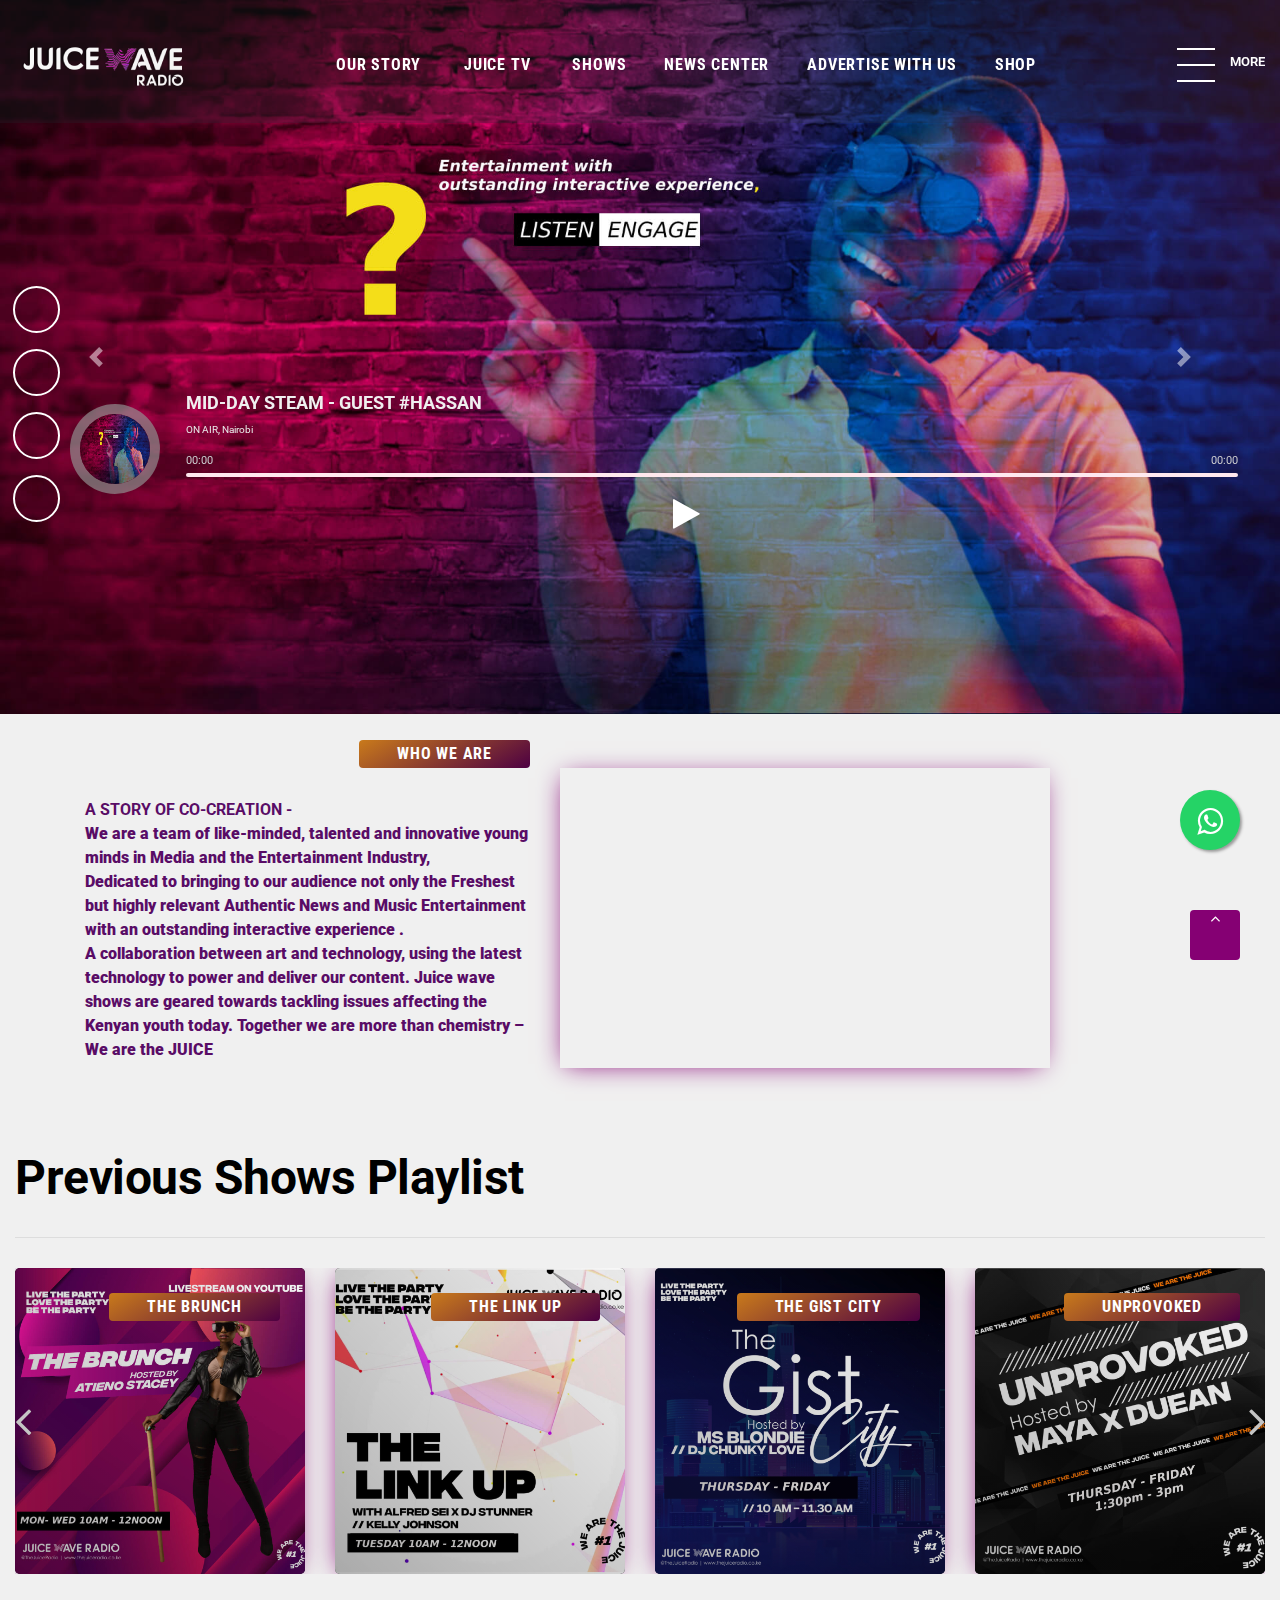
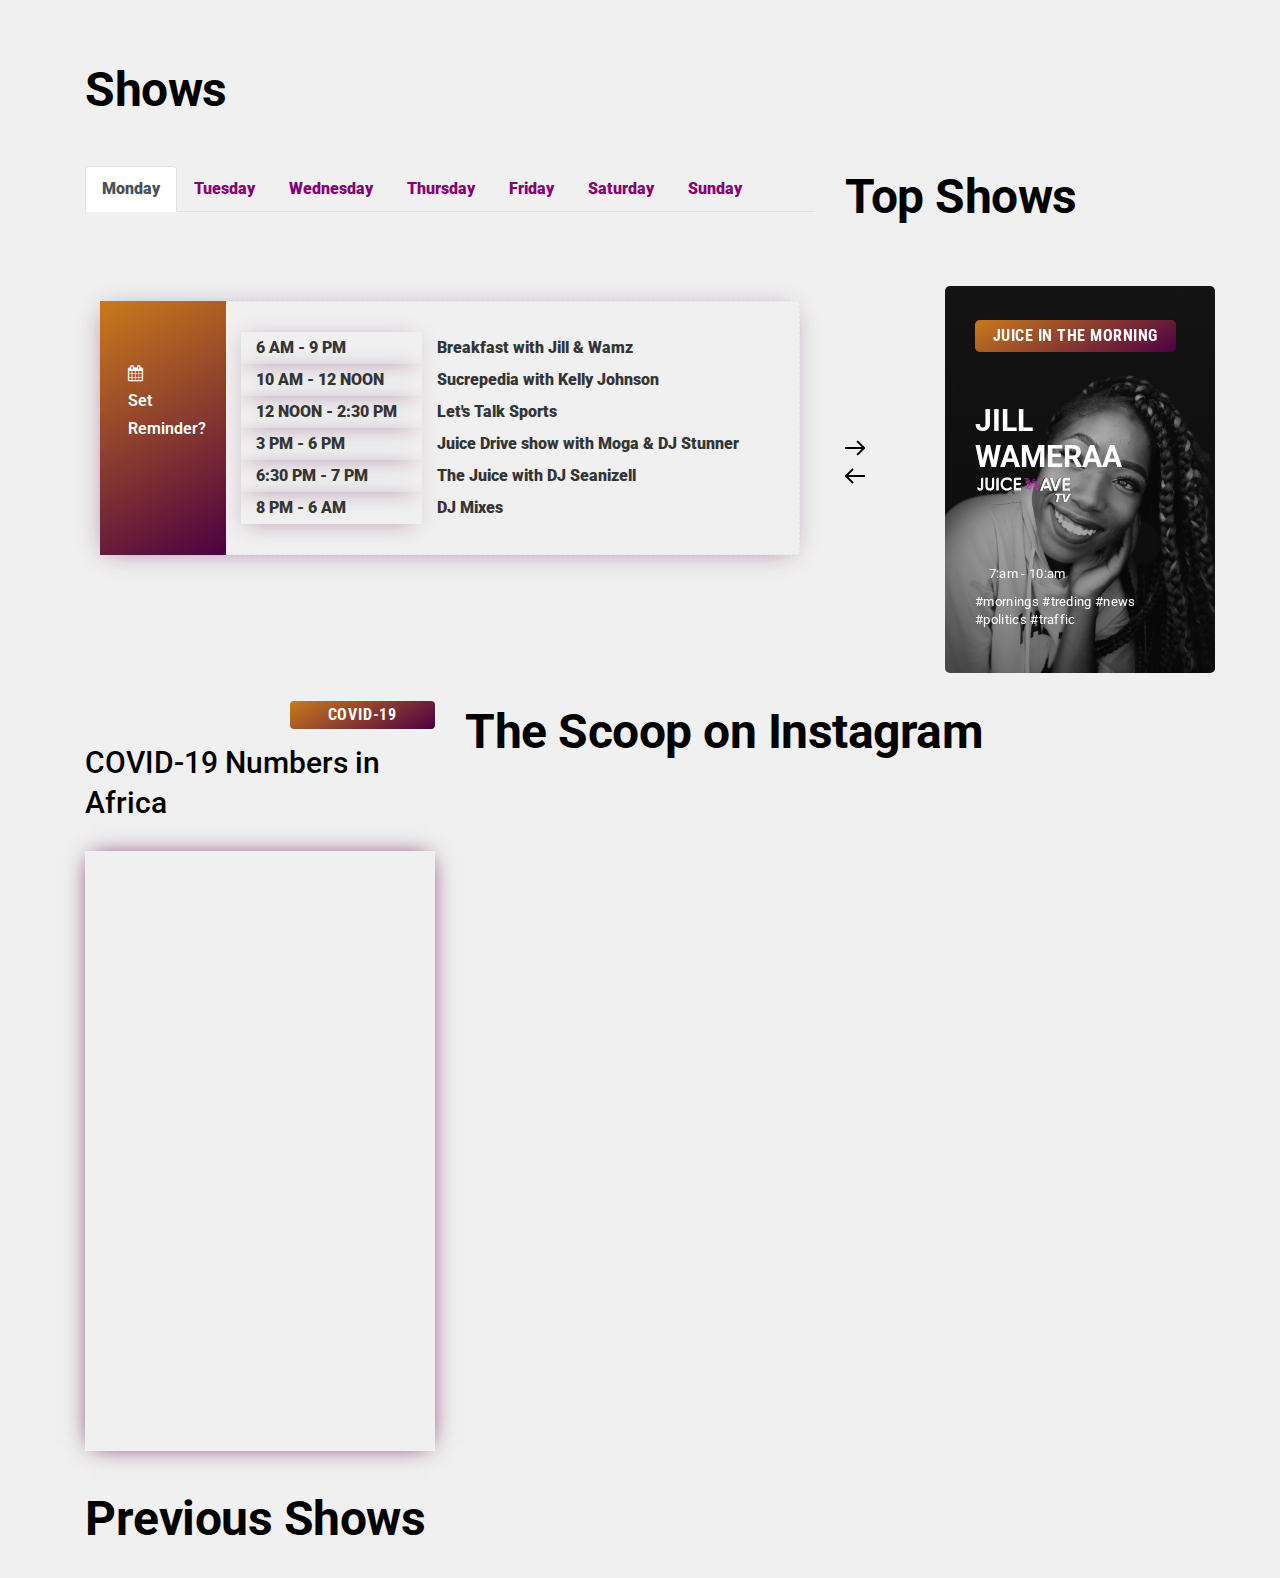
==== index.html @ 592495e6 "added show schedules" ====
<!DOCTYPE html>
<html class="wide wow-animation" lang="en">
  <head>
    <title>Juice wave radio</title>
<!-- Global site tag (gtag.js) - Google Analytics -->
<script async src="https://www.googletagmanager.com/gtag/js?id=G-DHVQMWSVK2"></script>
<script>
  window.dataLayer = window.dataLayer || [];
  function gtag(){dataLayer.push(arguments);}
  gtag('js', new Date());

  gtag('config', 'G-DHVQMWSVK2');
</script>


    <meta charset="utf-8">
    <meta name="viewport" content="width=device-width height=device-height initial-scale=1.0">
    <meta http-equiv="X-UA-Compatible" content="IE=edge">
    <meta name="description" content="kenya's Number #1 Online Radio">
    <meta name="keywords" content="Juice Wave Radio, Online Radio station in kenya, kenyan News , Best from kenya, Entertainment ">
    <link rel="stylesheet" type="text/css" href="https://fonts.googleapis.com/css?family=Roboto:300,400,500,600,700,900%7CRoboto+Condensed:300,400,500,600,700">
    <link rel="stylesheet" href="https://maxcdn.bootstrapcdn.com/bootstrap/4.0.0/css/bootstrap.min.css" integrity="sha384-Gn5384xqQ1aoWXA+058RXPxPg6fy4IWvTNh0E263XmFcJlSAwiGgFAW/dAiS6JXm" crossorigin="anonymous">
    <link rel="stylesheet" href="css/fonts.css">
    <link rel="stylesheet" href="css/style.css">
    <link rel="stylesheet" href="https://cdn.materialdesignicons.com/5.4.55/css/materialdesignicons.min.css">
    <link rel="stylesheet" href="https://stackpath.bootstrapcdn.com/font-awesome/4.7.0/css/font-awesome.min.css" integrity="sha384-wvfXpqpZZVQGK6TAh5PVlGOfQNHSoD2xbE+QkPxCAFlNEevoEH3Sl0sibVcOQVnN" crossorigin="anonymous">
    <link rel="stylesheet" href="https://fontawesome.com/releases/v5.10.0/css/all.css" integrity="sha384-AYmEC3Yw5cVb3ZcuHtOA93w35dYTsvhLPVnYs9eStHfGJvOvKxVfELGroGkvsg+p" crossorigin="anonymous"/>
    <script src="https://code.iconify.design/1/1.0.7/iconify.min.js"></script>

  </head>
  <style>

.whatsApp{
    position:fixed;
    width:60px;
    height:60px;
    bottom:50px;
    right:40px;
    background-color:#25d366;
    color:#FFF;
    border-radius:50px;
    text-align:center;
    font-size:30px;
    box-shadow: 2px 2px 3px #999;
    z-index:100;
}
.my-whatsApp{
    margin-top:16px;
    color: white;
}

	</style>
  <body style=" background-color: #f0f0f0">

    <div class="preloader">
      <div class="preloader-inner">
        <div class="preloader-top">
          <div class="preloader-top-sun"><img src="images/juicelogo2.png" alt=""/>
          </div>
        </div>
      </div>
    </div>

    <div class="page">
      <!-- Page Header-->
   
      <header class="section page-header">
        <!-- RD Navbar-->
        <div class="rd-navbar-wrap rd-navbar-absolute">
          <nav class="rd-navbar rd-navbar-classic"  data-layout="rd-navbar-fixed" data-sm-layout="rd-navbar-fixed" data-md-layout="rd-navbar-fixed" data-md-device-layout="rd-navbar-fixed" data-lg-layout="rd-navbar-static" data-lg-device-layout="rd-navbar-fixed" data-xl-layout="rd-navbar-static" data-xl-device-layout="rd-navbar-static" data-lg-stick-up-offset="1px" data-xl-stick-up-offset="1px" data-xxl-stick-up-offset="1px" data-lg-stick-up="true" data-xl-stick-up="true" data-xxl-stick-up="true">
            <div class="rd-navbar-main-outer">
              <div class="rd-navbar-main">
                <!-- RD Navbar Panel-->
                <div class="rd-navbar-panel">
                  <!-- RD Navbar Toggle-->
                  <button class="rd-navbar-toggle" data-rd-navbar-toggle=".rd-navbar-nav-wrap"><span></span></button>
                  <!-- RD Navbar Brand-->
                  <div class="rd-navbar-brand"><a class="brand" href=""><img class="brand-logo-dark" src="images/juicelogo2.png" alt="" srcset="images/logo-default-280x107.png 2x"/><img class="brand-logo-light" src="images/logo-inverse-140x53.png" alt="" width="140" height="53" srcset="images/logo-inverse-280x107.png 2x"/></a>
                  </div>
                </div>
              <!-- ---REMOVED 1------- -->
    <div class="rd-navbar-nav-wrap">
        <!-- RD Navbar Nav-->
        <ul class="rd-navbar-nav">

           
            <li class="rd-nav-item"><a class="rd-nav-link"  href="#" data-toggle="modal" data-target="#exampleModalLong" >Our Story</a>
              <li class="rd-nav-item"><a href="wtchlive.html" class="rd-nav-link" data-activates="channelslist"><i class="icon dripicons-media-play"></i> JUICE TV</a></li>
              <li class="rd-nav-item"><a class="rd-nav-link" href="#" data-toggle="modal" data-target="#exampleModalLong" >Shows</a>
                <li class="rd-nav-item"><a class="rd-nav-link"  href="#" data-toggle="modal" data-target="#exampleModalLong" >News center</a>
                  <li class="rd-nav-item"><a class="rd-nav-link" href="#" data-toggle="modal" data-target="#exampleModalLong" >advertise with us</a>
                    <li class="rd-nav-item"><a class="rd-nav-link" href="#" data-toggle="modal" data-target="#exampleModalLong" >Shop</a>

        
          </li>
          
        </ul>
      </div>
    <!-- ----END REMOVED 1------- -->
 
                <div class="rd-navbar-collapse-outer context-light">
                  <button class="rd-navbar-collapse-toggle" data-multitoggle="#rd-navbar-collapse, #toggle-inner"><span class="rd-navbar-collapse-toggle-element" id="toggle-inner"><span></span></span><span class="rd-navbar-collapse-toggle-text">More</span></button>
                  <div class="rd-navbar-collapse" id="rd-navbar-collapse">
                    <button class="rd-navbar-collapse-close" data-multitoggle="#rd-navbar-collapse"><span class="rd-navbar-collapse-toggle-element active"><span></span></span></button>
                   
                    <div class="divider divider-small"></div>
                    <h4 class="font-weight-bold text-uppercase">Who's NEXT?</h4>
                    <!-- Button to open the Modal -->

                    <!-- Owl Carousel-->
                    <div class="owl-carousel owl-carousel-tour-minimal data-carousel-minimal" data-items="1" data-dots="true" data-nav="false" data-auto-width="true" data-loop="true" data-margin="20px" data-sm-margin="0px" data-autoplay="false" data-mouse-drag="false">
                      <div class="owl-item-inner">
                        <article class="tour-minimal context-dark">
                          <div class="tour-minimal-inner" style="background-image: url(images/ome-1-3-498x305.jpg);">
                            <div class="tour-minimal-header">
                              <div class="tour-minimal-badge" style="	background: linear-gradient(330deg, rgba(77,0,66,1) 0%, rgba(201,122,27,1) 100%)!important;">Presenters</div>
                            </div>
                            <div class="tour-minimal-main">
                              <h4 class="tour-minimal-title"><a href=""  data-toggle="tooltip" data-placement="bottom" title="Available from 25th November 2020">Call for presenters</a></h4>
                              <p class="tour-minimal-comment">Apply by: 25th November 2020, 4:00 PM</p>
                            </div>
                            <div class="tour-minimal-caption">
                              <p>Announcing our call for fresh, dynamic and engaging presenters with unmatched talents to join the Juice precenters team</p>
                            </div>
                          </div>
                        </article>
                      </div>
                      <div class="owl-item-inner">
                        <article class="tour-minimal context-dark">
                          <div class="tour-minimal-inner" style="background-image: url(images/hme-1-3-498x305.jpg);">
                            <div class="tour-minimal-header">
                              <div class="tour-minimal-badge" style="	background: linear-gradient(330deg, rgba(77,0,66,1) 0%, rgba(201,122,27,1) 100%)!important;">Deejays</div>
                            </div>
                            <div class="tour-minimal-main">
                              <h4 class="tour-minimal-title"><a href=""  data-toggle="tooltip" data-placement="bottom" title="Available from 25th November 2020">Call for Djs</a></h4>
                              <p class="tour-minimal-comment">Apply by: 25th November 2020, 4:00 PM</p>
                            </div>
                            <div class="tour-minimal-caption">
                              <p>Are You a Dj? want to spin at the Juice Radio? Send in a mix and tag @juiceradiokenya on instagram </p>
                            </div>
                          </div>
                        </article>
                      </div>
                    
                    </div>
                  </div>
                </div>
              </div>
            </div>
            <div class="rd-navbar-placeholder"></div>
          </nav>
        </div>
      </header>

      <!-- FScreen-->


	
<a href="https://chat.whatsapp.com/GctJwfpwgotFBq0KcK2DGD" class="whatsApp" target="_blank"><i class="fa fa-whatsapp my-whatsApp"></i></a>

      <div id="carouselExampleControls" class="carousel slide "  data-ride="carousel" data-interval="2200"> 
          <div class="jumbotron-1-aside">
              <div class="jumbotron-1-group">
                <div class="jumbotron-1-group-item focus-toggle-parent wow fadeIn"><a class="jumbotron-1-group-item-toggle" href="https://www.youtube.com/channel/UCh0g7lP1rqMXLSaoEan3FEQ/" target="_blank"><span class=" icon mdi mdi-youtube-tv">
                  </span></a>
                  <div class="jumbotron-1-group-item-content"> <a href="https://www.youtube.com/channel/UCh0g7lP1rqMXLSaoEan3FEQ/" target="_blank" > The JUICE TV</a></div>
                </div>
                <div class="jumbotron-1-group-item focus-toggle-parent"><a class="jumbotron-1-group-item-toggle" href="https://www.instagram.com/juicewaveradio/" target="_blank"><span class="icon mdi mdi-instagram"></span></a>
                  <div class="jumbotron-1-group-item-content"><a href="https://www.instagram.com/juicewaveradio/" target="_blank">Instagram</a></div>
                </div>
             
                <div class="jumbotron-1-group-item focus-toggle-parent"><a class="jumbotron-1-group-item-toggle" href="https://www.facebook.com/juicewaveradio/" target="_blank"><span class="icon mdi mdi-facebook"></span></a>
                  <div class="jumbotron-1-group-item-content"><a href="https://www.facebook.com/juicewaveradio/" target="_blank" >Facebook</a></div>
                </div>
		  <div class="jumbotron-1-group-item focus-toggle-parent"><a class="jumbotron-1-group-item-toggle" href="https://chat.whatsapp.com/GctJwfpwgotFBq0KcK2DGD" target="_blank"><span class="icon mdi mdi-whatsapp"></span></a>
                  <div class="jumbotron-1-group-item-content"><a href="https://chat.whatsapp.com/GctJwfpwgotFBq0KcK2DGD" target="_blank" >Whatsapp fan Group</a></div>
                </div>
              </div>
            
            </div>
          <div class="carousel-inner">
              <div class="carousel-item active ">
                <img src="images/2.jpg" class="d-block w-100" alt="...">
              </div>
             
            </div>
          <div class="player2">
            <div id="player">
              <div id="player-track">
                  <div id="album-name">  </div>
                  <div id="track-name"></div>
              
                  <div id="track-time">
                      <div id="current-time"></div>
                      <div id="track-length"></div>
                  </div>
                  
                  <div id="s-area">
                      <div id="ins-time"></div>
                      <div id="s-hover"></div>
                      <div id="seek-bar"></div>
                  </div>
                  <div id="player-controls">
              
                    <div class="control">
                        <div class="button2" id="play-pause-button">
                            <i class="fas fa-play"></i>

                        </div>
                    </div>
                  
                </div>

              </div>
              <div id="player-content">
                  <div id="album-art">
                      <img src="images/2.jpg" class="active" id="_1">
                     
                      <div id="buffer-box">Fetching Stream ...</div>
                  </div>
               
              </div>
         
            </div>
          </div>
            <a class="carousel-control-prev" href="#carouselExampleControls" role="button" data-slide="prev">
              <span class="carousel-control-prev-icon" aria-hidden="true"></span>
              <span style="color:#ffffff" class="sr-only">Previous</span>
            </a>
            <a class="carousel-control-next" href="#carouselExampleControls" role="button" data-slide="next">
              <span class="carousel-control-next-icon" aria-hidden="true"></span>
              <span class="sr-only">Next</span>
            </a>
          </div>

     <section>
	     
	<!-- COVID-19 Numbers in  Africa & The Scoop on Instagram -->
 
  <div class="top" >

    <div class="container">
        <div class="row">
        <div class="col-lg-5 col-md-5 col-sm-12">

            <div class="tour-minimal-header">
<div class="tour-minimal-badge" style="	background: linear-gradient(330deg, rgba(77,0,66,1) 0%, rgba(201,122,27,1) 100%)!important;">Who we are </div>              </div>
           
            <br>
        <h6 style="color:#590c66"> 
		    <b> A STORY OF CO-CREATION -<b>  </br>
		
		   We are a team of <b> like-minded, talented and innovative young minds <b> in Media and the Entertainment Industry, </br>
		    Dedicated to bringing to our audience not only the <b> Freshest <b>
		    but highly relevant <b> Authentic News and Music Entertainment <b>
		    with an <b> outstanding interactive experience <b>.  </br>
		   A collaboration between art and technology,  
	           using the <b> latest technology to power and deliver our content.<b>
		   Juice wave shows are geared towards tackling issues affecting the Kenyan youth today.
	          Together we are more than chemistry – We are the JUICE
	</h6>          
        </div>
    

      
        <div class="col-lg-7 col-md-7 col-sm-12">
          
            <br>

<iframe style="box-shadow: -2px 3px 25px -7px rgba(133,0,115,1);"  src="https://www.youtube.com/embed/OD45T-cDn5g?start=2031.000&end=2074.000&loop=1&theme=light&color=white&autohide=0" width="490" height="300" frameborder="0"></iframe>
		
		</div>

        <!-- <div class="taggbox-container" style=" width:100%;height:100%;overflow: auto;"><script defer src="//web.taggbox.com/app/js/embed.min.js" type="text/javascript"></script><div class="taggbox-socialwall" data-wall-id="38451" view-url="https://app.taggbox.com/widget/e/38451">  </div></div> -->
      </div>
   
</div>
</div>
		 
    

     <section class="section-sm ">

    
    
    <div class="container-fluid">
  
     
        <h2>  Previous Shows Playlist </h2>
        <br>
  <hr>

      <div class="owl-carousel" data-sm-items="1" data-md-items="3" data-lg-items="4" data-xl-items="4" data-dots="false" data-nav="true" data-stage-padding="0" data-nav-custom="#owl-nav-2" data-loop="true" data-margin="20" data-md-margin="30" data-xxl-margin="40" data-mouse-drag="false" data-autoplay="true">
               
        
       
                     <article class="tour-minimal context-dark" style="box-shadow: -2px 3px 25px -7px rgba(133,0,115,1);">
                        <div class="tour-minimal-inner" style="background-image: url(images/Stacy.jpg);">
                          <div class="tour-minimal-header">
                            <div class="tour-minimal-badge" style="	background: linear-gradient(330deg, rgba(77,0,66,1) 0%, rgba(201,122,27,1) 100%)!important;" style="	background: linear-gradient(330deg, rgba(77,0,66,1) 0%, rgba(201,122,27,1) 100%)!important;">The Brunch </div>
                          </div>
                       
                          <div class="tour-minimal-caption">
                            <p>  <a class="button button-md button-icon button-icon-left "  href="https://www.youtube.com/channel/UCh0g7lP1rqMXLSaoEan3FEQ?sub_confirmation=1" target="_blank"  data-toggle="tooltip" data-placement="bottom" title="watch all Brunch previous shows"><span class="icon mdi mdi-play"></span>Watch All</a></p>
                            </div>
                        </div>
                      </article>
	      <article class="tour-minimal context-dark" style="box-shadow: -2px 3px 25px -7px rgba(133,0,115,1);">
                        <div class="tour-minimal-inner" style="background-image: url(images/linkup.jpg);">
                          <div class="tour-minimal-header">
                            <div class="tour-minimal-badge" style="	background: linear-gradient(330deg, rgba(77,0,66,1) 0%, rgba(201,122,27,1) 100%)!important;" style="	background: linear-gradient(330deg, rgba(77,0,66,1) 0%, rgba(201,122,27,1) 100%)!important;">The Link Up </div>
                          </div>
                          <!-- <div class="tour-minimal-main">
                            <h5 class="tour-minimal-title"><a href=""  data-toggle="tooltip" data-placement="bottom" title="">THE BRUNCH</a></h5>
                            <p class="tour-minimal-comment"></p>
                          </div> -->
                          <div class="tour-minimal-caption">
                            <p>  <a class="button button-md button-icon button-icon-left "  href="https://www.youtube.com/channel/UCh0g7lP1rqMXLSaoEan3FEQ?sub_confirmation=1" target="_blank"  data-toggle="tooltip" data-placement="bottom" title="Watch all Link Up previous shows"><span class="icon mdi mdi-play"></span>Watch All</a></p>
                            </div>
                        </div>
                      </article>
	       <article class="tour-minimal context-dark" style="box-shadow: -2px 3px 25px -7px rgba(133,0,115,1);">
                        <div class="tour-minimal-inner" style="background-image: url(images/gistcity.jpg);">
                          <div class="tour-minimal-header">
                            <div class="tour-minimal-badge" style="	background: linear-gradient(330deg, rgba(77,0,66,1) 0%, rgba(201,122,27,1) 100%)!important;" style="	background: linear-gradient(330deg, rgba(77,0,66,1) 0%, rgba(201,122,27,1) 100%)!important;">The Gist City </div>
                          </div>
                          <!-- <div class="tour-minimal-main">
                            <h5 class="tour-minimal-title"><a href=""  data-toggle="tooltip" data-placement="bottom" title="">THE BRUNCH</a></h5>
                            <p class="tour-minimal-comment"></p>
                          </div> -->
                          <div class="tour-minimal-caption">
                            <p>  <a class="button button-md button-icon button-icon-left "  href="https://www.youtube.com/channel/UCh0g7lP1rqMXLSaoEan3FEQ?sub_confirmation=1" target="_blank"  data-toggle="tooltip" data-placement="bottom" title="Watch all Gist City previous shows"><span class="icon mdi mdi-play"></span>Watch All</a></p>
                            </div>
                        </div>
                      </article>
	        <article class="tour-minimal context-dark" style="box-shadow: -2px 3px 25px -7px rgba(133,0,115,1);">
                        <div class="tour-minimal-inner" style="background-image: url(images/unprovoked.jpg);">
                          <div class="tour-minimal-header">
                            <div class="tour-minimal-badge" style="	background: linear-gradient(330deg, rgba(77,0,66,1) 0%, rgba(201,122,27,1) 100%)!important;" style="	background: linear-gradient(330deg, rgba(77,0,66,1) 0%, rgba(201,122,27,1) 100%)!important;">Unprovoked </div>
                          </div>
                          <!-- <div class="tour-minimal-main">
                            <h5 class="tour-minimal-title"><a href=""  data-toggle="tooltip" data-placement="bottom" title="">THE BRUNCH</a></h5>
                            <p class="tour-minimal-comment"></p>
                          </div> -->
                          <div class="tour-minimal-caption">
                            <p>  <a class="button button-md button-icon button-icon-left "  href="https://www.youtube.com/channel/UCh0g7lP1rqMXLSaoEan3FEQ?sub_confirmation=1" target="_blank"  data-toggle="tooltip" data-placement="bottom" title="Watch all Unprovoked previous shows"><span class="icon mdi mdi-play"></span>Watch All</a></p>
                            </div>
                        </div>
                      </article>
	       <article class="tour-minimal context-dark" style="box-shadow: -2px 3px 25px -7px rgba(133,0,115,1);">
                        <div class="tour-minimal-inner" style="background-image: url(images/sports.jpg);">
                          <div class="tour-minimal-header">
                            <div class="tour-minimal-badge" style="	background: linear-gradient(330deg, rgba(77,0,66,1) 0%, rgba(201,122,27,1) 100%)!important;" style="	background: linear-gradient(330deg, rgba(77,0,66,1) 0%, rgba(201,122,27,1) 100%)!important;">Lets Talk Sports </div>
                          </div>
                          <!-- <div class="tour-minimal-main">
                            <h5 class="tour-minimal-title"><a href=""  data-toggle="tooltip" data-placement="bottom" title="">THE BRUNCH</a></h5>
                            <p class="tour-minimal-comment"></p>
                          </div> -->
                          <div class="tour-minimal-caption">
                            <p>  <a class="button button-md button-icon button-icon-left "  href="https://www.youtube.com/channel/UCh0g7lP1rqMXLSaoEan3FEQ?sub_confirmation=1" target="_blank"  data-toggle="tooltip" data-placement="bottom" title="Watch all Sports previous shows"><span class="icon mdi mdi-play"></span>Watch All</a></p>
                            </div>
                        </div>
                      </article>
                      
                </div>
              
              
              </div>
        
       
  


</section>


 
    <div class="container">
        <h2 >
            Shows
            </h2>
        <div class="row">
        
        <div class="col-lg-8 col-md-12 col-sm-12">
        
        <div class="property_block_wrap_header">
            <ul  class="nav nav-tabs customize-tab tabs_creative" id="myTab" role="tablist">
                <li class="nav-item ">
                <a class="nav-link active" id="monday-tab" data-toggle="tab" href="#monday" role="tab" aria-controls="monday" aria-selected="true">Monday</a>
                </li>
                
                <li class="nav-item">
                <a class="nav-link" id="teudsday-tab" data-toggle="tab" href="#tuesday" role="tab" aria-controls="tuesday" aria-selected="false">Tuesday </a>
                </li>
                
                <li class="nav-item">
                <a class="nav-link" id="wednesday-tab" data-toggle="tab" href="#wednesday" role="tab" aria-controls="wednesday" aria-selected="false">Wednesday </a>
                </li>
        
                <li class="nav-item">
                        <a class="nav-link" id="thursday-tab" data-toggle="tab" href="#thursday" role="tab" aria-controls="thursday" aria-selected="false">Thursday </a>
                        </li>
                        <li class="nav-item">
                            <a class="nav-link" id="friday-tab" data-toggle="tab" href="#friday" role="tab" aria-controls="friday" aria-selected="false">Friday</a>
                            </li>
                        <li class="nav-item">
                                <a class="nav-link" id="saturday-tab" data-toggle="tab" href="#saturday" role="tab" aria-controls="saturday" aria-selected="false">Saturday </a>
                                </li>
                                <li class="nav-item">
                                    <a class="nav-link" id="sunday-tab" data-toggle="tab" href="#sunday" role="tab" aria-controls="sunday" aria-selected="false">Sunday </a>
                                    </li>                 
            </ul>
        </div>
        <br>
        <div class="tab-content tabs_content_creative" id="myTabContent">
            
            <!-- monday Query -->
            <div class="tab-pane fade show active" id="monday" role="tabpanel" aria-labelledby="monday-tab">
                
 
           
                <section class="ts-schedule">
                    <div class="container">
           
                       <div class="row">
                          <div class="col-lg-12">
                           
                          </div><!-- col end-->
                       </div><!-- row end-->
                       <div class="row">
                          <div class="col-lg-12">
                             <div class="tab-content schedule-tabs" style="box-shadow: -2px 3px 25px -7px rgba(94, 0, 81, 0.486);">
                                <div role="tabpanel" class="tab-pane active" id="date3">
                                   <div class="schedule-listing">
                                      <div class="schedule-slot-time" style="	background: linear-gradient(330deg, rgba(77,0,66,1) 0%, rgba(201,122,27,1) 100%)!important;">
                                      <span><i class="fa fa-calendar" aria-hidden="true"></i>
                                      </span>
                                       Set Reminder?
                                      </div>
                                      <div class="schedule-slot-info" >
                                     
                                          <div class="row">
                                            <div class="col-sm-4 show-bg" >  <strong>  6 AM - 9 PM </strong> </div>
                                            <div class="col-sm-8 " > Breakfast with  Jill & Wamz</div>
                                            <div class="col-sm-4 show-bg" > <strong>10 AM - 12 NOON </strong> </div>
                                            <div class="col-sm-8 " > Sucrepedia with Kelly Johnson </div>
                                            <div class="col-sm-4 show-bg" > <strong>12 NOON - 2:30 PM </strong> </div>
                                            <div class="col-sm-8 " > Let's Talk Sports</div>
                                            <div class="col-sm-4 show-bg" > <strong>3 PM - 6 PM </strong> </div>
                                            <div class="col-sm-8 " > Juice Drive show with Moga & DJ Stunner</div>
                                            <div class="col-sm-4 show-bg" > <strong>6:30 PM - 7 PM </strong> </div>
                                            <div class="col-sm-8 " > The Juice with DJ Seanizell </div>
                                            <div class="col-sm-4 show-bg" > <strong>8 PM - 6 AM </strong> </div>
                                            <div class="col-sm-8 " > DJ Mixes  </div>
                                          </div>
                                       
                                      </div><!-- Slot info end -->
                                   </div>
                                   <!--schedule-listing end -->
                             
                                </div>
           
                             </div>
                          </div>
                       </div>
                    </div><!-- container end-->
                
                 </section>
                
            
            </div>
            
            <!-- tuesday Query -->
            <div class="tab-pane fade" id="tuesday" role="tabpanel" aria-labelledby="tuesday-tab">
                
          
                <section class="ts-schedule">
                    <div class="container">
           
                       <div class="row">
                          <div class="col-lg-12">
                           
                          </div><!-- col end-->
                       </div><!-- row end-->
                       <div class="row">
                          <div class="col-lg-12">
                             <div class="tab-content schedule-tabs" style="box-shadow: -2px 3px 25px -7px rgba(94, 0, 81, 0.486);">
                                <div role="tabpanel" class="tab-pane active" id="date3">
                                   <div class="schedule-listing">
                                      <div class="schedule-slot-time" style="	background: linear-gradient(330deg, rgba(77,0,66,1) 0%, rgba(201,122,27,1) 100%)!important;">
                                      <span><i class="fa fa-calendar" aria-hidden="true"></i>
                                      </span>
                                       Set Reminder?
                                      </div>
                                      <div class="schedule-slot-info">
                                         <!-- <a href="#">
                                                                               <img class="schedule-slot-speakers" src="images/w.jpg" alt="">
                                                                           </a> -->
                                         <div class="schedule-slot-info-content">
                                            <h3 class="schedule-slot-title">All shows will be available from 25th November 2020<br>
                                           
                                            </h3>
                                            <p>  Follow us to stay on the loop  <strong> @juiceradioke </strong></p>
                                
                                         </div>
                                         <!--Info content end -->
                                      </div><!-- Slot info end -->
                                   </div>
                                   <!--schedule-listing end -->
                             
                                </div>
           
                             </div>
                          </div>
                       </div>
                    </div><!-- container end-->
                    <div class="speaker-shap">
                       <img class="shap2" src="images/shap/home_schedule_memphis1.png" alt="">
                       <img class="shap1" src="images/shap/home_schedule_memphis2.png" alt="">
                    </div>
                 </section>
                
            </div>
            
            <!-- wednesday Query -->
            <div class="tab-pane fade" id="wednesday" role="tabpanel" aria-labelledby="wednesday-tab">
                
                <section class="ts-schedule">
                    <div class="container">
           
                       <div class="row">
                          <div class="col-lg-12">
                           
                          </div><!-- col end-->
                       </div><!-- row end-->
                       <div class="row">
                          <div class="col-lg-12">
                             <div class="tab-content schedule-tabs" style="box-shadow: -2px 3px 25px -7px rgba(94, 0, 81, 0.486);">
                                <div role="tabpanel" class="tab-pane active" id="date3">
                                   <div class="schedule-listing">
                                      <div class="schedule-slot-time" style="	background: linear-gradient(330deg, rgba(77,0,66,1) 0%, rgba(201,122,27,1) 100%)!important;">
                                      <span><i class="fa fa-calendar" aria-hidden="true"></i>
                                      </span>
                                       Set Reminder?
                                      </div>
                                      <div class="schedule-slot-info">
                                         <!-- <a href="#">
                                                                               <img class="schedule-slot-speakers" src="images/w.jpg" alt="">
                                                                           </a> -->
                                         <div class="schedule-slot-info-content">
                                            <h3 class="schedule-slot-title">All shows will be available from 25th November 2020<br>
                                           
                                            </h3>
                                            <p>  Follow us to stay on the loop  <strong> @juiceradioke </strong></p>
                                
                                         </div>
                                         <!--Info content end -->
                                      </div><!-- Slot info end -->
                                   </div>
                                   <!--schedule-listing end -->
                             
                                </div>
           
                             </div>
                          </div>
                       </div>
                    </div><!-- container end-->
                
                 </section>
            
                
            </div>
        
        </div>
        
        </div>

       
        <div class="col-lg-4 col-md-12 col-sm-12">
<h2>   Top Shows</h2>
<br>
<article class="owl-group-1">
    <div class="owl-nav" id="owl-nav-2">
      <button class="owl-arrow owl-arrow-next" aria-label="Next">
        <svg width="20" height="16" viewBox="0 0 20 16" xmlns="https://www.w3.org/2000/svg">
          <path d="M19.7071 8.70711C20.0976 8.31658 20.0976 7.68342 19.7071 7.29289L13.3431 0.928932C12.9526 0.538408 12.3195 0.538408 11.9289 0.928932C11.5384 1.31946 11.5384 1.95262 11.9289 2.34315L17.5858 8L11.9289 13.6569C11.5384 14.0474 11.5384 14.6805 11.9289 15.0711C12.3195 15.4616 12.9526 15.4616 13.3431 15.0711L19.7071 8.70711ZM0 9H19V7L0 7L0 9Z"></path>
        </svg>
      </button>
      <button class="owl-arrow owl-arrow-prev" aria-label="Prev">
        <svg width="20" height="16" viewBox="0 0 20 16" xmlns="https://www.w3.org/2000/svg">
          <path d="M6.7,15.1c0.4,0.4,1,0.4,1.4,0c0.4-0.4,0.4-1,0-1.4L2.4,8l5.7-5.7c0.4-0.4,0.4-1,0-1.4c-0.4-0.4-1-0.4-1.4,0L0.3,7.3										c-0.4,0.4-0.4,1,0,1.4L6.7,15.1z M20,7H1v2h19V7z"></path>
        </svg>
      </button>
    </div>
    <!-- Owl Carousel-->
    <div class="owl-carousel" data-items="1" data-sm-items="1" data-lg-items="1" data-xl-items="1" data-dots="false" data-nav="false" data-stage-padding="0" data-nav-custom="#owl-nav-2" data-loop="true" data-margin="20" data-md-margin="30" data-xxl-margin="40" data-mouse-drag="false" data-autoplay="true">
 
        <div class="blog-layout-aside-item">
            
            <article class="tour-light bg-image context-dark" style="background-image: url(images/w.jpg);">
              <div class="tour-light-inner">
                <div class="tour-light-header">
                  <div class="tour-light-badge" style="	background: linear-gradient(330deg, rgba(77,0,66,1) 0%, rgba(201,122,27,1) 100%)!important;">Juice In the Morning</div>
                </div>

                <div class="tour-light-main tour-light-inset">
                  <h3 class="tour-light-title"><a href="#">Jill Wameraa </a> </h3>
                  <span> <img  src="images/juiceradiologo2.png" alt="" width="100" height="33" style="opacity"> </span>
                </div>
                <div class="tour-2-pricing">
                    <p  style="color:#fff" class="tour-2-price"> <strong> <small><span class="icon mdi mdi-clock"></span> 7:am - 10:am</small>   </strong> </p>

                  <p style="color:#fff" class="tour-2-price"> <strong> <small >#mornings #treding #news #politics #traffic</small>   </strong> </p>

                </div>
              </div>
            </article>
          </div>

          <div class="blog-layout-aside-item">
            
              <article class="tour-light bg-image context-dark" style="background-image: url(images/wj.jpg);">
                <div class="tour-light-inner">
                  <div class="tour-light-header">
                    <div class="tour-light-badge" style="	background: linear-gradient(330deg, rgba(77,0,66,1) 0%, rgba(201,122,27,1) 100%)!important;">The Real Juice</div>
                  </div>
                  <div class="tour-light-main tour-light-inset">
                    <h3 class="tour-light-title"><a href="#">Joey Ndanu </a></h3>
         <span>      <img  src="images/juiceradiologo2.png" alt="" width="100" height="33" style="opacity:"> </span>
                  </div>
                  <div class="tour-2-pricing">
                      <p style="color:#fff" class="tour-2-price"> <strong> <small><span class="icon mdi mdi-clock"></span>   9:pm - 10:pm</small>   </strong> </p>
  
                    <p style="color:#fff" class="tour-2-price"> <strong> <small >#stayhomestaysafe #partymixes #IGlive #quarantunes #fun</small>   </strong> </p>
  
                  </div>
                </div>
              </article>
            </div>
    </div>
  </article>

         
        </div>
        
        </div>
        </div>



<!-- COVID-19 Numbers in  Africa & The Scoop on Instagram -->
 <section>
   <br>
    <div class="container">
        <div class="row">
        <div class="col-lg-4 col-md-4 col-sm-12">
            <div class="tour-minimal-header">
                <div class="tour-minimal-badge" style="	background: linear-gradient(330deg, rgba(77,0,66,1) 0%, rgba(201,122,27,1) 100%)!important;">Covid-19 </div>
              </div>
            <h3>   COVID-19 Numbers in  Africa</h3>
            <br>
          <iframe src="https://ourworldindata.org/coronavirus-data-explorer?tab=map&zoomToSelection=true&country=~OWID_WRL&region=Africa&casesMetric=true&interval=total&hideControls=true&smoothing=0&pickerMetric=location&pickerSort=asc" loading="lazy" style="width: 100%; height: 600px; border: 0px none;box-shadow: 0px 0px 24px -7px rgba(93,2,69,1);"></iframe>
          <br>
        </div>
    

      
        <div class="col-lg-8 col-md-8 col-sm-12">
            <h2>   The Scoop on Instagram</h2>
            <br>

          <div class="taggbox-container" style="width:100%;height:100%;overflow: auto;"><div class="taggbox-socialwall" data-wall-id="55180" view-url="https://widget.taggbox.com/55180"></div><script src="https://widget.taggbox.com/embed.min.js" type="text/javascript"></script></div>

        <!-- <div class="taggbox-container" style=" width:100%;height:100%;overflow: auto;"><script defer src="//web.taggbox.com/app/js/embed.min.js" type="text/javascript"></script><div class="taggbox-socialwall" data-wall-id="38451" view-url="https://app.taggbox.com/widget/e/38451">  </div></div> -->
      </div>
   
</div>
</div>
 </section>
 

<!-- End COVID-19 Numbers in  Africa & The Scoop on Instagram -->
<section>
    <br>
     <div class="container">
       <div class="row">
    
     
   
       
       <div class="col-lg-12 col-md-8 col-sm-12">
         <h2>   Previous Shows</h2>
         <br>
        
  
   
       <!-- <div class="taggbox-container" style=" width:100%;height:100%;overflow: auto;"><script defer src="//web.taggbox.com/app/js/embed.min.js" type="text/javascript"></script><div class="taggbox-socialwall" data-wall-id="38451" view-url="https://app.taggbox.com/widget/e/38451">  </div></div> -->
       </div>
    
   </div>
   </div>
    </section>


<style>

.twitch .twitch-video {
  padding-top: 56.25%;
  position: relative;
  height: 0;
}

.twitch .twitch-video iframe {
  position: absolute;
  width: 100%;
  height: 100%;
  top: 0;
}
.twitch .twitch-chat {
  height: 400px;
}

.twitch .twitch-chat iframe {
  width: 100%;
  height: 100%;
}
@media screen and (min-width: 850px) {
  .twitch {
    position: relative;
  }
  
  .twitch .twitch-video {
    width: 75%;
    padding-top: 42.1875%;
  }

  .twitch .twitch-chat {
    width: 25%;
    height: auto;
    position: absolute;
    top: 0;
    right: 0;
    bottom: 0;
  }
}
</style>


<!-- player -->


<style>
#app-cover
{
    position: absolute;
    top: 50%;
    right: 0;
    left: 0;
    width: 430px;
    height: 100px;
    margin: -4px auto;
}

#bg-artwork
{
    position: fixed;
    top: -30px;
    right: -30px;
    bottom: -30px;
    left: -30px;
    background-image: url("https://raw.githubusercontent.com/EnockOMONDI/Juice-wave-radio/master/images/_2.png");
    background-repeat: no-repeat;
    background-size: cover;
    background-position: 50%;
    filter: blur(40px);
    -webkit-filter: blur(40px);
    z-index: 1;
}

#bg-layer
{
    position: fixed;
    top: 0;
    right: 0;
    bottom: 0;
    left: 0;
    background-color: rgb(255, 230, 0);
    opacity: 0.51;
    z-index: 2;
}

#player
{
    position: relative;
    height: 100%;
    z-index: 1;
}

#player-track
{   

    position: absolute;

    top: -340px;
    right: 20px;
    left: 2px;
    padding: 13px 22px 10px 184px;
    background: rgba(0, 0, 0, 0);
    background: linear-gradient(160deg, rgba(0, 0, 0, 0) 0%, rgba(38,38,38,0) 100%);
    border-radius: 15px 15px 15px 15px ;
    transition: 0.3s ease top;
    z-index: 1;
}

#player-track.active
{
}

#album-name
{
    color: #f0f0f0;
    font-size: 18px;
    font-weight: bold;
}

#track-name
{
    color: #e9e9e9;
    font-size: 10px;
    margin: 2px 0 13px 0;
}

#track-time
{
    height: 12px;
    margin-bottom: 10px;
   
}

#current-time
{
    float: left;
}

#track-length
{
    float: right;
}

#current-time, #track-length
{
    color: #cccccf;
    font-size: 11px;
    background-color: #91052a00;
    border-radius: 10px;
    transition: 0.3s ease all;
  
}

#track-time.active #current-time, #track-time.active #track-length
{
    color: #f86d92;
    background-color: transparent;
 
}

#s-area, #seek-bar
{
    position: relative;
    height: 4px;
    border-radius: 4px;
}

#s-area
{
    background-color:#ffe8ee;
    cursor: pointer;
}

#ins-time
{
    position: absolute;
    top: -29px;
    color: #fff;
    font-size: 12px;
    white-space: pre;
    padding: 5px 6px;
    border-radius: 4px;
	display:none;
}

#s-hover
{
    position: absolute;
    top: 0;
    bottom: 0;
    left: 0;
    opacity: 0.2;
    z-index: 2;
}

#ins-time, #s-hover
{
    background-color: #770477;
}

#seek-bar
{
    content: '';
    position: absolute;
    top: 0;
    bottom: 0;
    left: 0;
    width: 0;
    background-color: #30013591;
    transition: 0.2s ease width;
    z-index: 1;
}



#album-art
{
    position: absolute;
    top: -300px;
    width: 100px;
    height: 100px;
    margin-left: 80px;
    transform: rotateZ(0);
    transition: 0.3s ease all;
    box-shadow: 0 0 0 10px rgba(148, 148, 148, 0.671);
    border-radius: 50%;
    overflow: hidden;
}

#album-art.active
{
  top: -330px;
    box-shadow: 0 0 0 4px #383838, 0 30px 50px -15px #353535;
}

#album-art:before
{
    content: '';
    position: absolute;
    top: 50%;
    right: 0;
    left: 0;
    width: 20px;
    height: 20px;
    margin: -10px auto 0 auto;
    background-color: #d6dee700;
    border-radius: 50%;
    box-shadow: inset 0 0 0 2px #fff;
    z-index: 1;
}

#album-art img
{
    display: block;
    position: absolute;
    top: 0;
    left: 0;
    width: 100%;
    height: 100%;
    opacity: 0;
    z-index: 1;
}

#album-art img.active
{
    opacity: 1;
    z-index: 1;
}

#album-art.active img.active
{
    z-index: 1;
    animation: rotateAlbumArt 3s linear 0s infinite forwards;
}

@keyframes rotateAlbumArt
{
    0%{ transform: rotateZ(0); }
    100%{ transform: rotateZ(360deg); }
}

#buffer-box
{
    position: absolute;
    top: 50%;
    right: 0;
    left: 0;
    height: 13px;
    color: #1f1f1f;
    font-size: 13px;
    font-family: Helvetica;
    text-align: center;
    font-weight: bold;
    line-height: 1;
    padding: 6px;
    margin: -12px auto 0 auto;
    background-color: rgba(255, 255, 255, 0.007);
    opacity: 0;
    z-index: 2;
}

#album-art img, #buffer-box
{
    transition: 0.1s linear all;
}

#album-art.buffering img
{
    opacity: 0.25;
}

#album-art.buffering img.active
{
    opacity: 0.8;
    filter: blur(2px);
    -webkit-filter: blur(2px);
}

#album-art.buffering #buffer-box
{
    opacity: 1;
}

#player-controls
{  position: relative;
    width: 100%;
    height: 100%;
 
    overflow: hidden;
    margin:12px 0px 0 15%;
}

.control
{
    width: 70%;
    float: right;
  
}

.button2
{
    width: 40px;
    height: 40px;
  
   
    border-radius: 50%;
    cursor: pointer;

  
}

.button2 i
{ margin-top: 20%;
  margin-left: 33%;
  color: #fff;
  font-size: 34px;
  text-align: center;

    
}

.button2, .button2 i
{
  transition: 0.2s ease all;
}

.button2 i:hover
{
    background-color: #d6d6de00;
   
}

 .button2:hover i
{
     font-size: 35px;
} 

#ytd-url {
  display: block;
  position: fixed;
  right: 0;
  bottom: 0;
  padding: 10px 14px;
  margin: 20px;
  color: #fff;
  font-size: 14px;
  text-decoration: none;
  background-color: #ae5f87;
  border-radius: 4px;
  box-shadow: 0 10px 20px -5px rgba(174, 95, 135, 0.86);
  z-index: 125;
}
@media (max-width: 240px) {
	#player {
		top: 195px;
  }
  #track-name{ display: none;
  
  }
  #track-length{ display: none;
  
}
  #album-name
{
    color: #f0f0f0;
    font-size: 10px;
    font-weight: bold;
}
  #album-art{
    width: 20px;
    height: 20px;
  }
}

@media (max-width: 330px) {
	#player {
		top: 195px;
  }
  #track-name{ display: none;
  
  }
  #track-length{ display: none;
  
}
  #album-name
{
    color: #f0f0f0;
    font-size: 10px;
    font-weight: bold;
}
  #album-art{
    width: 50px;
    height: 50px;
  }
}
@media (max-width: 580px) {
	#player {
		bottom: -125px;
  }
}
  #album-art{
    width: 70px;
    height: 70px;
  }



@media  (min-width: 780px) and (max-width: 820px) {
	#player {
    bottom: -155px;
  }

}


</style>
<style>


/* Page banner area */
.page-banner-area {
position: relative;
min-height: 400px;
color: #fff;
background-position: 50% 50%;
-webkit-background-size: cover;
background-size: cover;
-webkit-backface-visibility: hidden; }

.page-banner-title {
position: absolute;
top: 50%;
width: 100%;
height: 100%; }
.page-banner-title h2 {
color: #fff;
font-size: 60px;
text-transform: uppercase;
font-weight: 800;
margin-bottom: 20px; }
.page-banner-title .breadcrumb {
background: none;
color: #fff;
font-weight: 700;
font-size: 16px;
-webkit-box-pack: center;
-ms-flex-pack: center;
justify-content: center; }
.page-banner-title .breadcrumb li a {
color: #fff;
margin-right: 5px; }
.page-banner-title .breadcrumb a:hover {
color: #ccc; }

.breadcrumb {
padding: 0;
background: none; }
.breadcrumb a:hover {
color: #fff; }
.breadcrumb > li {
font-weight: 400; }


/*============================
ts schedule 
===========================*/
.ts-schedule-info {
position: relative; }
.ts-schedule-info ul {
position: relative;
text-align: center;
border: none;
min-height: 380px; }
.ts-schedule-info ul li a {
height: 245px;
width: 245px;
border-radius: 50%;
-webkit-border-radius: 50%;
-ms-border-radius: 50%;
background-image: -webkit-linear-gradient(135deg, #22e1ff 0%, #1d8fe1 49%, #625eb1 100%);
background-image: -o-linear-gradient(135deg, #22e1ff 0%, #1d8fe1 49%, #625eb1 100%);
background-image: linear-gradient(-45deg, #22e1ff 0%, #1d8fe1 49%, #625eb1 100%);
background-image: -webkit-linear-gradient(-45deg, #22e1ff 0%, #1d8fe1 49%, #625eb1 100%);
background-image: -ms-linear-gradient(-45deg, #22e1ff 0%, #1d8fe1 49%, #625eb1 100%);
opacity: 0.502;
display: block;
position: absolute;
left: 0;
top: 0;
z-index: 1;
color: #fff;
padding: 100px 0; }
.ts-schedule-info ul li a h3 {
font-size: 30px;
font-weight: 700;
color: #fff;
opacity: .5; }
.ts-schedule-info ul li a span {
text-transform: uppercase;
opacity: .5; }
.ts-schedule-info ul li:nth-child(1) a {
top: 140px;
background-image: -webkit-linear-gradient(340deg, #fc6076 0%, #ff9a44 100%);
background-image: -o-linear-gradient(340deg, #fc6076 0%, #ff9a44 100%);
background-image: linear-gradient(110deg, #fc6076 0%, #ff9a44 100%); }
.ts-schedule-info ul li:nth-child(2) a {
left: 130px;
top: -15px; }
.ts-schedule-info ul li:nth-child(3) a {
top: 100px;
left: auto;
right: 0;
background-image: -webkit-radial-gradient(50% 50%, circle closest-side, #57c6e1 0%, #b49fda 0%, #7ac5d8 0%, #eea2a2 0%, #b1aff0 0%, #836df0 100%);
background-image: -o-radial-gradient(50% 50%, circle closest-side, #57c6e1 0%, #b49fda 0%, #7ac5d8 0%, #eea2a2 0%, #b1aff0 0%, #836df0 100%);
background-image: radial-gradient(50% 50%, circle closest-side, #57c6e1 0%, #b49fda 0%, #7ac5d8 0%, #eea2a2 0%, #b1aff0 0%, #836df0 100%); }
.ts-schedule-info ul li a.active {
-webkit-box-shadow: 0px 20px 30px 0px rgba(0, 0, 0, 0.12);
box-shadow: 0px 20px 30px 0px rgba(0, 0, 0, 0.12);
opacity: 1;
z-index: 2; }
.ts-schedule-info ul li a.active h3,
.ts-schedule-info ul li a.active span {
opacity: 1; }

.schedule-listing {
display: -webkit-box;
display: -ms-flexbox;
display: flex;
-webkit-box-orient: horizontal;
-webkit-box-direction: normal;
-ms-flex-direction: row;
flex-direction: row; }
.schedule-listing .schedule-slot-time {
background: linear-gradient(330deg, rgba(77,0,66,1) 0%, rgba(201,122,27,1) 100%)!important;
color: #fff;
padding: 60px 28px;
font-size: 16px;
font-weight: 600;
-webkit-box-flex: 0;
-ms-flex: 0 0 18%;
flex: 0 0 18%;
max-width: 18%; }
.schedule-listing .schedule-slot-time span {
display: block;
line-height: 26px; }
.schedule-listing .schedule-slot-info {
position: relative;
padding: 30px 30px 30px 30px;
border: 1px dashed #e5e5e5;
border-left: none;
width: 100%;
line-height: 2; }
.schedule-listing .schedule-slot-info .schedule-slot-speakers {
position: absolute;
left: 40px;
top: 0;
height: 80px;
width: 80px;
border-radius: 50%;
-webkit-border-radius: 50%;
-ms-border-radius: 50%;
bottom: 0;
margin: auto; }
.schedule-listing .schedule-slot-info .schedule-slot-title {
font-size: 24px; }
.schedule-listing .schedule-slot-info .schedule-slot-title strong {
font-size: 14px;
color: #888888;
margin-left: 12px; }
.schedule-listing .schedule-slot-info p {
margin-bottom: 0; }
.schedule-listing:hover .schedule-slot-title {
color: #3b1d82; }
.schedule-listing:nth-of-type(even) .schedule-slot-time {
background: linear-gradient(330deg, rgba(77,0,66,1) 0%, rgba(201,122,27,1) 100%)!important;
}
.schedule-listing.launce .schedule-slot-time {
padding: 40px 28px; }
.schedule-listing.launce .schedule-slot-title {
float: left;
margin-bottom: 0; }
.schedule-listing.launce .schedule-slot-info-content img {
float: right; }

.schedule-listing-btn {
text-align: center;
margin-top: 60px; }

.schedule-tabs .tab-pane.active,
.direction-tabs .tab-pane.active {
-webkit-animation-name: fadeRight;
animation-name: fadeRight;
-webkit-animation-duration: 1.5s;
animation-duration: 1.5s;
-webkit-animation-fill-mode: both;
animation-fill-mode: both; }

@-webkit-keyframes fadeRight {
from {
opacity: 0;
-webkit-transform: translate3d(20px, 0, 0);
transform: translate3d(20px, 0, 0); }
to {
opacity: 1;
-webkit-transform: translate3d(0, 0, 0);
transform: translate3d(0, 0, 0); } }

@keyframes fadeRight {
from {
opacity: 0;
-webkit-transform: translate3d(20px, 0, 0);
transform: translate3d(20px, 0, 0); }
to {
opacity: 1;
-webkit-transform: translate3d(0, 0, 0);
transform: translate3d(0, 0, 0); } }

.ts-schedule-nav {
text-align: center;
margin-bottom: 90px; }
.ts-schedule-nav ul {
border: none; }
.ts-schedule-nav ul li {
margin: 0 3px; }
.ts-schedule-nav ul li a {
font-size: 12px;
color: #222222;
text-transform: uppercase;
background: #f1f0f6;
display: block;
padding: 20px 50px;
position: relative; }
.ts-schedule-nav ul li a:before {
width: 0;
height: 0;
border-style: solid;
border-width: 0 15px 15px 0;
border-color: transparent #e7015e transparent transparent;
position: absolute;
left: 0;
bottom: -15px;
content: '';
opacity: 0;
-o-transition: all 0.4s ease;
transition: all 0.4s ease;
-webkit-transition: all 0.4s ease;
-moz-transition: all 0.4s ease;
-ms-transition: all 0.4s ease; }
.ts-schedule-nav ul li a h3 {
font-size: 24px;
font-weight: 400;
color: #222222;
margin-bottom: 0;
text-transform: capitalize; }
.ts-schedule-nav ul li a.active {
background: #e7015e;
color: #fff; }
.ts-schedule-nav ul li a.active h3 {
color: #fff; }
.ts-schedule-nav ul li a.active:before {
opacity: 1; }

.schedule-tabs-item .schedule-listing-item {
position: relative; }
.schedule-tabs-item .schedule-listing-item .schedule-slot-time {
background-color: linear-gradient(330deg, rgba(77,0,66,1) 0%, rgba(201,122,27,1) 100%);
margin-bottom: 10px;
display: block; }
.schedule-tabs-item .schedule-listing-item .schedule-slot-title {
margin-bottom: 10px; }
.schedule-tabs-item .schedule-listing-item .schedule-slot-name {
font-size: 14px;
line-height: 36px;
color: #888888;
font-weight: 700;
margin-bottom: 5px; }
.schedule-tabs-item .schedule-listing-item .schedule-slot-speakers {
position: absolute;
top: 60px;
width: 50px;
height: 50px;
border-radius: 50%;
-webkit-border-radius: 50%;
-ms-border-radius: 50%;
-webkit-box-shadow: 19.799px 19.799px 40px 0px rgba(0, 0, 0, 0.1);
box-shadow: 19.799px 19.799px 40px 0px rgba(0, 0, 0, 0.1);
background-image: -webkit-linear-gradient(315deg, #82e182 0%, #0acbf5 100%);
background-image: -o-linear-gradient(315deg, #82e182 0%, #0acbf5 100%);
background-image: linear-gradient(135deg, #82e182 0%, #0acbf5 100%); }
.schedule-tabs-item .schedule-listing-item:before {
position: absolute;
top: -30px;
width: 2px;
height: 100%;
content: '';
background: #f1f0f6;
-o-transition: all 0.4s ease;
transition: all 0.4s ease;
-webkit-transition: all 0.4s ease;
-moz-transition: all 0.4s ease;
-ms-transition: all 0.4s ease; }
.schedule-tabs-item .schedule-listing-item:after {
position: absolute;
width: 10px;
height: 10px;
content: '';
border: 2px solid #e7015e;
border-radius: 50%;
-webkit-border-radius: 50%;
-ms-border-radius: 50%;
top: 80px;
background: #fff; }
.schedule-tabs-item .schedule-listing-item.schedule-left {
padding: 60px 125px 20px 0;
text-align: right;
margin-top: 245px; }
.schedule-tabs-item .schedule-listing-item.schedule-left .schedule-slot-speakers {
right: 30px; }
.schedule-tabs-item .schedule-listing-item.schedule-left:before {
right: -17px; }
.schedule-tabs-item .schedule-listing-item.schedule-left:after {
right: -21px; }
.schedule-tabs-item .schedule-listing-item.schedule-right {
padding: 60px 20px 0px 125px;
text-align: left; }
.schedule-tabs-item .schedule-listing-item.schedule-right .schedule-slot-speakers {
left: 30px; }
.schedule-tabs-item .schedule-listing-item.schedule-right:before {
left: -15px; }
.schedule-tabs-item .schedule-listing-item.schedule-right:after {
left: -19px; }
.schedule-tabs-item .schedule-listing-item:hover:before {
background: #e7015e; }

@media (min-width: 1024px) {
.box-style {
padding-bottom: 150px; }
.box-style .row {
position: relative; }
.box-style .row .item .about-intro-text {
padding: 50px 55px 0 55px; }
.box-style .indicator {
position: absolute;
content: "";
height: 100%;
left: 33.3333333333%;
position: absolute;
-webkit-transform: translate3d(0, 0, 0);
transform: translate3d(0, 0, 0);
-webkit-transition: left 500ms cubic-bezier(0.694, 0, 0.335, 1);
-o-transition: left 500ms cubic-bezier(0.694, 0, 0.335, 1);
transition: left 500ms cubic-bezier(0.694, 0, 0.335, 1);
width: 33.3333333333%;
z-index: -1;
-webkit-box-shadow: 0px 15px 60px 0px rgba(0, 0, 0, 0.1);
box-shadow: 0px 15px 60px 0px rgba(0, 0, 0, 0.1);
background-color: #fff; }
.box-style .row .item:nth-child(1):hover ~ .indicator {
left: 0; }
.box-style .row .item:nth-child(3):hover ~ .indicator {
left: 66.6666666%; } }

/*==========================
tab rotate 
===========================*/
@media (min-width: 992px) and (max-width: 1200px) {
.header ul.navbar-nav > li > a {
padding: 0 10px;
font-size: 13px; }
.banner-item .banner-content-wrap .banner-title {
font-size: 60px; }
.hero-area.centerd-item .banner-item {
min-height: 650px; }
.hero-area.centerd-item .banner-item:after {
width: 500px;
height: 500px; }
.hero-area.centerd-item .banner-item .banner-content-wrap {
padding: 50px 0; }
.hero-area.content-left .banner-item {
margin: 100px 20px 0; }
.ts-speaker .speaker-img {
width: 205px;
height: 205px; }
.speaker-classic .ts-title {
font-size: 20px; }
.speaker-shap {
display: none; }
h2 {
line-height: 28px; }
.ts-map .mapouter .gmap_canvas {
width: 400px;
height: 400px; }
.ts-single-outcome {
width: 210px;
height: 210px; }
.ts-single-outcome i {
font-size: 60px;
margin-bottom: 15px; }
.social-box ul li a {
margin-right: 0; }
.post .post-body .entry-header .entry-title {
font-size: 24px;
line-height: 28px; }
.ts-blog .post .post-body .entry-header .entry-title {
font-size: 20px; }
.ts-exp-wrap .ts-exp-content .column-title {
font-size: 32px; } }

/*==========================
tab device 
===========================*/
@media (min-width: 768px) and (max-width: 991px) {
.dropdown-menu.show {
display: block; }
.section-title {
margin-bottom: 50px; }
.pl-0 {
padding-left: 15px !important; }
.ts-speakers,
section {
padding: 60px 0; }
.navbar-light .navbar-toggler-icon {
background-image: none; }
.navbar-toggler {
padding: 8px;
cursor: pointer; }
.navbar-toggler-icon {
width: auto;
height: auto; }
.header .navbar-light .navbar-toggler {
background: #e7015e;
color: #fff;
border-color: #e7015e; }
.header ul.navbar-nav > li > a {
line-height: 40px !important; }
.header ul.navbar-nav > li > a i {
float: right;
padding-top: 12px; }
.header ul.navbar-nav > li .dropdown-menu {
background: transparent;
-webkit-box-shadow: none;
box-shadow: none; }
.header-classic {
padding: 10px 0; }
.header-transparent .navbar-toggler {
background: #e7015e;
color: #fff; }
.header-transparent .navbar-nav {
background: #222;
padding: 20px 0; }
.header-transparent .navbar-nav li .dropdown-menu li a {
color: #fff !important; }
.header.header-transparent.nav-border .navbar {
padding: 10px 0; }
.header ul.navbar-nav > li.header-ticket {
padding: 0 15px; }
.header ul.navbar-nav > li.header-ticket .ticket-btn {
margin-left: 0; }
.banner-img {
display: none; }
.banner-item {
min-height: 700px; }
.banner-item .banner-content-wrap .banner-title {
font-size: 48px;
line-height: 56px; }
.hero-area.centerd-item .banner-item .banner-content-wrap .banner-title {
font-size: 55px; }
.hero-area.centerd-item .countdown .counter-item {
width: 90px;
height: 90px; }
.hero-area.centerd-item .countdown .counter-item i {
font-size: 90px;
top: 6px;
right: 0;
margin: auto; }
/*---- main slider-----*/
.main-slider .banner-item .banner-content-wrap p.banner-title {
margin-bottom: 25px; }
.main-slider .owl-dots {
bottom: 170px; }
.hero-area.content-left .banner-item {
margin: 0;
min-height: inherit; }
.hero-area.content-left .banner-item .banner-content-wrap {
padding: 170px 0; }
.hero-speakers .banner-item .banner-content-wrap {
padding: 160px 0 0; }
.hero-form-content {
margin-top: 50px;
margin-bottom: 60px; }
.hero-form-content h2 {
font-size: 30px; }
.ts-count-down {
margin: -115px 0; }
.intro-video {
margin: 50px auto;
width: 500px;
height: 500px; }
.ts-intro-item {
padding: 60px 0 40px; }
.mb-70,
.intro-left-content {
margin-bottom: 50px; }
.ts-intro.event-intro {
padding-top: 80px; }
.outcome-item {
margin-bottom: 40px; }
.ts-event-outcome {
padding-bottom: 40px; }
.ts-event-outcome .outcome-content {
margin-bottom: 40px; }
.ts-speakers {
padding-bottom: 40px; }
.speaker-classic .ts-speaker {
margin-bottom: 40px; }
.ts-schedule-info ul {
margin-top: 50px;
min-height: 215px; }
.ts-schedule-info ul li a {
position: relative;
padding: 70px 0;
width: 200px;
height: 200px;
margin: 0 8px; }
.ts-schedule-info ul li:nth-child(1) a {
left: 0;
top: 0; }
.ts-schedule-info ul li:nth-child(2) a {
left: 0;
top: 0; }
.ts-schedule-info ul li:nth-child(3) a {
left: 0;
top: 0; }
.ts-pricing-item {
margin-top: 85px; }
.ts-pricing {
padding-bottom: 20px; }
.pricing-item,
.location-form {
margin-bottom: 50px; }
.speaker-shap {
display: none; }
.ts-funfact {
padding: 60px 0 40px; }
.ts-single-funfact {
margin-bottom: 30px; }
.ts-blog {
padding-bottom: 40px; }
.ts-map .mapouter .gmap_canvas {
margin: auto; }
.direction-tabs-content .contact-info-box {
margin-bottom: 30px; }
.ts-newsletter {
padding: 40px 20px; }
.schedule-tabs-item .schedule-listing-item.schedule-left {
margin-top: 0; }
/* Contact Page*/
.single-contact-feature {
margin-bottom: 30px; }
.ts-sponsors .sponsors-logo {
margin: 0px; }
.page-banner-title {
padding: 0 20px; }
.page-banner-title h2 {
font-size: 36px; }
.post .post-body .entry-header .entry-title {
font-size: 24px;
line-height: 28px; }
.about-intro-text {
text-align: center !important;
max-width: 500px;
margin: auto auto 30px; }
.about-video {
margin: 0 0 30px; }
.intro-content-text {
margin-bottom: 40px; }
.venue-img {
margin-bottom: 30px; }
.venue-img img {
width: 100%; }
.single-venue-content {
margin-bottom: 40px; }
.map-left .ts-map {
margin-bottom: 40px; }
.post-tags,
.share-items {
width: 100%;
float: none !important;
margin: 5px 0; }
.ts-book-seat .book-seat-content .section-title {
font-size: 36px; }
.ts-sponsors.sponsors-border .sponsors-logo {
padding: 0 15px; }
.gallery-wrap .gallery-2 {
margin: 0; }
.gallery-wrap img {
width: 100%; }
.ts-footer.ts-footer-item .footer-menu,
.ts-footer.ts-footer-item .ts-footer-social,
.ts-footer.ts-footer-item .copyright-text.text-right {
text-align: center !important; }
.ts-footer.ts-footer-item .newsletter-form {
margin-top: 40px; }
.header .navbar-collapse {
max-height: 320px;
max-width: none;
overflow: auto;
float: none !important;
width: 100% !important;
padding: 0px;
border: 0; }
.header .navbar-nav {
position: static;
margin: 0px; } }

/*==========================
small device /mobile sm and large
===========================*/
@media (max-width: 767px) {
.dropdown-menu.show {
display: block; }
.mb-100 {
margin-bottom: 50px; }
.btn {
font-size: 14px; }
h2 {
line-height: 28px; }
.pl-0 {
padding-left: 15px !important; }
.navbar-light .navbar-toggler-icon {
background-image: none; }
.header.header-transparent.nav-border .navbar {
padding: 10px 0; }
.header .navbar-light .navbar-toggler {
background: #e7015e;
color: #fff;
border-color: #e7015e; }
.header ul.navbar-nav > li > a {
line-height: 40px !important; }
.header ul.navbar-nav > li > a i {
float: right;
padding-top: 12px; }
.header ul.navbar-nav > li .dropdown-menu {
-webkit-box-shadow: none;
box-shadow: none; }
.header.h-transparent2 .navbar.navbar-light ul.navbar-nav > li > a {
color: #fff;
text-align: left; }
.header.h-transparent2 .navbar.navbar-light ul.navbar-nav > li > a i {
float: right;
padding-top: 12px; }
.header-classic {
padding: 10px 0; }
.navbar-nav {
padding: 20px 0; }
.navbar-toggler {
padding: 8px;
cursor: pointer; }
.navbar-toggler-icon {
width: auto;
height: auto; }
.navbar-brand img {
max-width: 130px; }
.header-transparent .navbar-toggler {
background: #e7015e;
color: #fff; }
.header-transparent .navbar-nav {
background: #222;
padding: 20px 0; }
.header-transparent .dropdown-menu {
background: transparent;
-webkit-box-shadow: none !important;
box-shadow: none !important;
padding: 10px 25px; }
.header-transparent .dropdown-menu li a {
color: #fff !important; }
.header ul.navbar-nav > li.header-ticket {
padding: 0 15px; }
.header ul.navbar-nav > li.header-ticket .ticket-btn {
margin-left: 0; }
.banner-img {
display: none; }
.banner-item {
min-height: 550px; }
.banner-item .banner-content-wrap {
padding: 180px 0 100px; }
.banner-item .banner-content-wrap p.banner-info {
font-size: 18px; }
.banner-item .banner-content-wrap h1.banner-title {
font-size: 28px;
font-size: 30px;
margin-bottom: 35px;
line-height: 40px; }
.banner-item .banner-content-wrap .countdown {
margin-bottom: 40px; }
.banner-item .banner-content-wrap .countdown .counter-item {
margin-bottom: 20px; }
.banner-item .banner-content-wrap .banner-btn .btn {
margin-bottom: 15px;
margin-right: 15px; }
.banner-item .banner-content-wrap .banner-btn .btn.fill {
margin-left: 0; }
.banner-6 .banner-item .banner-content-wrap .banner-title {
font-size: 36px;
line-height: 1.2; }
.banner-6-alt .banner-item .banner-content-wrap .banner-title {
margin-bottom: 50px; }
.banner-6-alt .banner-item .banner-image img {
width: 100%;
display: none; }
.ts-exprience .ts-exprience-content h2 {
font-size: 24px;
line-height: 1.2; }
.hero-area.centerd-item .banner-item {
min-height: 650px; }
.hero-area.centerd-item .banner-item:after {
width: 300px;
height: 300px; }
.hero-area.centerd-item .banner-item .banner-content-wrap {
padding: 50px 0; }
.hero-area.centerd-item .banner-item .banner-content-wrap .banner-title {
font-size: 38px;
line-height: 48px; }
.hero-area.centerd-item .banner-item .countdown {
margin-bottom: 30px; }
.main-slider .banner-item {
min-height: 800px; }
.main-slider .banner-item .banner-content-wrap p.banner-desc {
padding: 0; }
.main-slider .banner-item .banner-content-wrap h1.banner-title {
margin-bottom: 15px; }
.main-slider .owl-dots {
bottom: 110px; }
.ts-count-down .countdown {
padding-bottom: 30px; }
.ts-count-down .countdown .counter-item {
width: 50%;
padding-bottom: 0; }
.ts-count-down .countdown .counter-item span {
font-size: 50px; }
.ts-count-down .countdown .counter-item b {
right: -10px; }
.ts-count-down .countdown .counter-item:nth-of-type(2) b {
display: none; }
.hero-area.content-left .banner-item {
margin: 0;
min-height: inherit; }
.hero-area.content-left .banner-item .banner-content-wrap {
padding-bottom: 75px; }
.hero-speakers .banner-item .banner-content-wrap {
padding: 160px 0 0; }
.hero-form-content {
margin-top: 50px;
margin-bottom: 60px; }
.hero-form-content h2 {
font-size: 30px; }
.ts-intro {
padding: 60px 0; }
.ts-intro .single-intro-text.mb-70 {
margin-bottom: 40px; }
.ts-intro .intro-video {
width: 100%;
height: auto;
margin: 30px 0;
border-radius: 0; }
.intro-left-content {
margin-bottom: 40px; }
.ts-intro-item .col-lg-6:last-of-type .single-intro-text {
margin-bottom: 0; }
section.p-60 {
padding: 30px 0; }
.ts-intro.event-intro {
padding-top: 20px; }
.ts-intro-outcome {
padding-top: 140px;
padding-bottom: 40px; }
.ts-intro-outcome .ts-single-outcome {
margin: auto auto 30px; }
.ts-event-outcome {
padding-bottom: 40px; }
.outcome-content {
margin-bottom: 40px; }
.outcome-content .outcome-img img {
width: 100%; }
.ts-funfact {
padding: 60px 0 40px; }
.ts-single-funfact {
padding-right: 0;
text-align: center;
margin-bottom: 30px; }
.ts-single-funfact:before {
margin: auto;
right: 0; }
.ts-pricing-item {
margin-top: 80px; }
.ts-pricing {
padding-bottom: 30px; }
.ts-pricing.classic .ts-pricing-item {
-webkit-box-shadow: 0.799px 0 40px 0px rgba(0, 0, 0, 0.1);
box-shadow: 0.799px 0 40px 0px rgba(0, 0, 0, 0.1); }
.ts-sponsors .sponsors-logo {
margin: 0;
min-height: 100px; }
.ts-sponsors.sponsors-border {
padding: 40px 0; }
.ts-speakers,
section,
.ts-intro-item {
padding: 60px 0; }
.ts-speakers {
padding-bottom: 30px; }
.section-title,
.column-title {
margin-bottom: 40px;
font-size: 30px;
line-height: 35px; }
.column-title,
.pricing-item {
margin-bottom: 35px; }
.speaker-shap {
display: none; }
.ts-exp-wrap {
min-height: 440px; }
.ts-exp-wrap .ts-exp-content {
padding: 60px 45px; }
.ts-schedule-info {
margin-top: 40px;
margin-bottom: 40px; }
.ts-schedule-info ul {
min-height: 150px; }
.ts-schedule-info ul li a {
width: 100px;
height: 100px;
padding: 35px 0; }
.ts-schedule-info ul li a h3 {
font-size: 15px;
margin-bottom: 0; }
.ts-schedule-info ul li a span {
text-transform: capitalize;
font-size: 12px; }
.ts-schedule-info ul li:nth-child(1) a {
top: 30px; }
.ts-schedule-info ul li:nth-child(2) a {
left: 76px; }
.ts-schedule-info ul li:nth-child(3) a {
top: 30px;
left: 160px;
right: auto; }
.schedule-listing {
-webkit-box-orient: vertical;
-webkit-box-direction: normal;
-ms-flex-direction: column;
flex-direction: column; }
.schedule-listing .schedule-slot-time {
-webkit-box-flex: 0;
-ms-flex: 0 0 100%;
flex: 0 0 100%;
max-width: 100%;
padding: 20px 35px; }
.schedule-listing .schedule-slot-info {
padding: 35px 40px 35px 35px;
border-left: 1px dashed #e5e5e5; }
.schedule-listing .schedule-slot-info .schedule-slot-speakers {
display: none; }
.schedule-listing-btn {
margin-top: 40px; }
.ts-schedule-nav {
margin-bottom: 40px; }
.ts-schedule-nav ul li a {
display: inline-block;
padding: 20px 20px;
margin: 5px 0; }
.schedule-tabs-item .schedule-listing-item:before, .schedule-tabs-item .schedule-listing-item:after {
display: none; }
.schedule-tabs-item .schedule-listing-item.schedule-left {
margin-top: 0;
padding: 0px 110px 20px 0; }
.schedule-tabs-item .schedule-listing-item.schedule-right {
padding: 0px 20px 0px 110px;
margin-bottom: 30px; }
.schedule-tabs-item .schedule-listing-item .schedule-slot-speakers {
top: 5px; }
.ts-blog {
padding-bottom: 40px; }
.ts-blog .post .post-body .entry-header .entry-title {
font-size: 20px;
margin-bottom: 10px; }
.ts-map .mapouter {
margin: 40px 0 0; }
.ts-map .mapouter .gmap_canvas {
width: 100%;
height: 300px;
border-radius: 0; }
.ts-newsletter {
padding: 40px 20px; }
.newsletter-form {
padding: 0 20px; }
.ts-footer {
padding: 290px 0 60px; }
.ts-footer.ts-footer-item .newsletter-form {
margin-top: 40px; }
.ts-footer.ts-footer-item .footer-menu,
.ts-footer.ts-footer-item .ts-footer-social {
text-align: center; }
.ts-footer.ts-footer-item .copyright-text.text-right {
text-align: center !important; }
.ts-submit-btn .btn {
padding: 0 15px;
font-size: 14px; }
.footer-menu ul li a {
display: inline-block;
margin: 5px 20px; }
.post .post-meta {
margin-bottom: 10px; }
.post .entry-title {
line-height: 28px;
margin-bottom: 10px; }
.post .post-body .entry-header .entry-title {
font-size: 22px; }
/*-- about ---*/
.ts-about-intro {
padding-bottom: 40px; }
.about-intro-text {
text-align: left !important;
margin: 30px 0; }
.about-video {
margin: 10px 0; }
/* Contact Page*/
.single-contact-feature {
margin-bottom: 30px; }
/* 404 page */
.error-page .error-code h2 {
font-size: 100px;
margin-bottom: 0px; }
/* Speaker 2 */
.speaker-II .ts-speaker .speaker-img {
width: 265px;
height: 265px; }
.page-banner-area {
min-height: 300px; }
.page-banner-title {
padding: 0 20px; }
.page-banner-title h2 {
font-size: 36px; }
.ts-grid-item .grid-item:last-of-type {
margin-bottom: 0; }
.ts-gallery .gallery-wrap img {
width: 100%; }
.ts-gallery .gallery-2 {
margin: 0; }
.faq-item .faq-list h4 a {
height: auto;
line-height: 26px;
padding: 15px 30px 15px 20px; }
.faq-item .faq-list h4 a:before {
top: 12px; }
.asq-form {
margin: 30px 0; }
.social-box {
padding: 20px; }
.social-box ul li a {
margin-right: 0; }
.widget:last-of-type {
margin-bottom: 0; }
.intro-content-text {
margin-bottom: 30px; }
.venue-img {
margin-bottom: 30px; }
.venue-img img {
width: 100%; }
.single-venue-content {
margin-bottom: 40px; }
.ts-venue-feature {
padding-bottom: 40px; }
.map-left .ts-map .mapouter {
margin: 0 0 40px; }
.ts-book-seat .book-seat-content .section-title {
font-size: 28px; }
.blog-details .entry-header {
padding: 0; }
.blog-details .entry-header .entry-title {
font-size: 24px; }
.blog-details .post-content {
margin: 30px 0; }
.blog-details .post-single .post-body {
padding: 0; }
.blog-details .post-tags {
width: 100%; }
.blog-details .post-tags a {
margin-bottom: 10px; }
.blog-details .share-items {
float: none !important;
width: 100%;
display: block; }
.author-box {
padding: 20px; }
.author-box img {
width: 50px;
height: 50px;
margin-right: 15px; }
.author-box .author-info p {
padding-left: 65px; }
.comments-reply {
margin-left: 0; }
.ts-map-tabs ul li a {
font-size: 14px;
margin-right: 0; }
.direction-tabs-content .contact-info-box {
margin-bottom: 30px; }
.header .navbar-collapse {
max-height: 320px;
max-width: none;
overflow: auto;
float: none !important;
width: 100% !important;
padding: 0px;
border: 0; }
.header .navbar-nav {
position: static;
margin: 0px; } }
</style>
  
  <!-- Modal -->
  <div class="modal fade" id="exampleModalLong" tabindex="-1" role="dialog" aria-labelledby="exampleModalLongTitle" aria-hidden="true">
    <div class="modal-dialog" role="document">
      <div class="modal-content">
        <div class="modal-header">
          <h2 class="modal-title" id="exampleModalLongTitle" > <strong>Bummer</strong> </h2>
          <button type="button" class="close" data-dismiss="modal" aria-label="Close">
            <i class="fas fa-close"></i>
          </button>
        </div>
        <div class="modal-body">
        
          <div class="tour-2-caption context-light">
            <p class="tour-2-price"> <strong style="color:rgb(0, 0, 0)">All website features will be available from 25th November 2020.  </strong> </p>

            <p class="tour-2-Price">We are just setting up for our official Launching date<br>  </p>

            <!-- <div class="tour-2-pricing">


            </div> -->
          </div>
       
          
        </div>
        <div class="modal-footer">
          <button type="button" class="btn btn-primary" data-dismiss="modal">Close</button>
        </div>
      </div>
    </div>
  </div>
    <div class="snackbars" id="form-output-global"></div>

 
    <script src="js/core.min.js"></script>
    <script src="js/script.js"></script>
    <script>
      $(function () {
    $('[data-toggle="tooltip"]').tooltip()

  })
    </script>
	 <script>

    $(function()
  {
      var playerTrack = $("#player-track"), bgArtwork = $('#bg-artwork'), bgArtworkUrl, albumName = $('#album-name'), trackName = $('#track-name'), albumArt = $('#album-art'), sArea = $('#s-area'),  seekBar = $('#seek-bar'), trackTime = $('#track-time'), insTime = $('#ins-time'), sHover = $('#s-hover'), playPauseButton = $("#play-pause-button"),  i = playPauseButton.find('i'), tProgress = $('#current-time'), tTime = $('#track-length'), seekT, seekLoc, seekBarPos, cM, ctMinutes, ctSeconds, curMinutes, curSeconds, durMinutes, durSeconds, playProgress, bTime, nTime = 0, buffInterval = null, tFlag = false, albums =
      ['MID-DAY STEAM - GUEST #HASSAN   ', 'Dj Veezy ','Dj Seanizell','Dj Veezy','DJ Seanizell','Dj Veezy','Dj Seanizell'], trackNames = ['ON AIR, Nairobi','The Juice In the Morning Mix - streamed 1 day ago (Next Club Juice)','Club Juice - streamed 1 day ago ','The Juice In the Morning Mix - streamed 1 day ago','Club Juice - streamed 2 days ago ','The Juice In the Morning Mix - streamed 2 days ago','Club Juice - streamed 2 days ago '], albumArtworks = ['_1','_2','_3','_4','_5','_6','_7'], trackUrl = 
      [
     
      'https://node-09.zeno.fm/g17ynr3vta0uv?rj-ttl=5&rj-tok=AAABdI_efNoAWnHPGj0HjAmuUQ',
     

      ], playPreviousTrackButton = $('#play-previous'), playNextTrackButton = $('#play-next'), currIndex = -1;
  
      function playPause()
      {
          setTimeout(function()
          {    
              if(audio.paused)
              {
                  
                  playerTrack.addClass('active');
                  albumArt.addClass('active');
                  checkBuffering();
                  i.attr('class','fas fa-pause');
                  audio.play();
              }
              else
              {
                
                  playerTrack.removeClass('active');
                  albumArt.removeClass('active');
                  clearInterval(buffInterval);
                  albumArt.removeClass('buffering');
                  i.attr('class','fas fa-play');
                  audio.pause();
              }
          },300);
      }
  
        
    function showHover(event)
    {
      seekBarPos = sArea.offset(); 
      seekT = event.clientX - seekBarPos.left;
      seekLoc = audio.duration * (seekT / sArea.outerWidth());
      
      sHover.width(seekT);
      
      cM = seekLoc / 60;
      
      ctMinutes = Math.floor(cM);
      ctSeconds = Math.floor(seekLoc - ctMinutes * 60);
      
      if( (ctMinutes < 0) || (ctSeconds < 0) )
        return;
      
          if( (ctMinutes < 0) || (ctSeconds < 0) )
        return;
      
      if(ctMinutes < 10)
        ctMinutes = '0'+ctMinutes;
      if(ctSeconds < 10)
        ctSeconds = '0'+ctSeconds;
          
          if( isNaN(ctMinutes) || isNaN(ctSeconds) )
              insTime.text('--:--');
          else
          insTime.text(ctMinutes+':'+ctSeconds);
              
      insTime.css({'left':seekT,'margin-left':'-21px'}).fadeIn(0);
      
    }
  
      function hideHover()
    {
          sHover.width(0);
          insTime.text('00:00').css({'left':'0px','margin-left':'0px'}).fadeOut(0);		
      }
      
      function playFromClickedPos()
      {
          audio.currentTime = seekLoc;
      seekBar.width(seekT);
      hideHover();
      }
  
      function updateCurrTime()
    {
          nTime = new Date();
          nTime = nTime.getTime();
  
          if( !tFlag )
          {
              tFlag = true;
              trackTime.addClass('active');
          }
  
      curMinutes = Math.floor(audio.currentTime / 60);
      curSeconds = Math.floor(audio.currentTime - curMinutes * 60);
      
      durMinutes = Math.floor(audio.duration / 60);
      durSeconds = Math.floor(audio.duration - durMinutes * 60);
      
      playProgress = (audio.currentTime / audio.duration) * 100;
      
      if(curMinutes < 10)
        curMinutes = '0'+curMinutes;
      if(curSeconds < 10)
        curSeconds = '0'+curSeconds;
      
      if(durMinutes < 10)
        durMinutes = '0'+durMinutes;
      if(durSeconds < 10)
        durSeconds = '0'+durSeconds;
          
          if( isNaN(curMinutes) || isNaN(curSeconds) )
              tProgress.text('00:00');
          else
          tProgress.text(curMinutes+':'+curSeconds);
          
          if( isNaN(durMinutes) || isNaN(durSeconds) )
              tTime.text('00:00');
          else
          tTime.text(durMinutes+':'+durSeconds);
          
          if( isNaN(curMinutes) || isNaN(curSeconds) || isNaN(durMinutes) || isNaN(durSeconds) )
              trackTime.removeClass('active');
          else
              trackTime.addClass('active');
  
          
      seekBar.width(playProgress+'%');
      
      if( playProgress == 100 )
      {
        i.attr('class','fa fa-play');
        seekBar.width(0);
              tProgress.text('00:00');
              albumArt.removeClass('buffering').removeClass('active');
              clearInterval(buffInterval);
      }
      }
      
      function checkBuffering()
      {
          clearInterval(buffInterval);
          buffInterval = setInterval(function()
          { 
              if( (nTime == 0) || (bTime - nTime) > 1000  )
                  albumArt.addClass('buffering');
              else
                  albumArt.removeClass('buffering');
  
              bTime = new Date();
              bTime = bTime.getTime();
  
          },100);
      }
  
      function selectTrack(flag)
      {  
          if( flag == 0 || flag == 1 )
              ++currIndex;
          else
              --currIndex;
  
          if( (currIndex > -1) && (currIndex < albumArtworks.length) )
          {
              if( flag == 0 )
                  
                  i.attr('class','fa fa-play');
                  
              else
              {
                  albumArt.removeClass('buffering');
                  i.attr('class','fa fa-pause');
              }
  
              seekBar.width(0);
              trackTime.removeClass('active');
              tProgress.text('00:00');
              tTime.text('00:00');
  
              currAlbum = albums[currIndex];
              currTrackName = trackNames[currIndex];
              currArtwork = albumArtworks[currIndex];
  
              audio.src = trackUrl[currIndex];
              
              nTime = 0;
              bTime = new Date();
              bTime = bTime.getTime();
  
              if(flag != 0)
              {
                  audio.play();
                  playerTrack.addClass('active');
                  albumArt.addClass('active');
              
                  clearInterval(buffInterval);
                  checkBuffering();
              }
  
              albumName.text(currAlbum);
              trackName.text(currTrackName);
              albumArt.find('img.active').removeClass('active');
              $('#'+currArtwork).addClass('active');
              
              bgArtworkUrl = $('#'+currArtwork).attr('src');
  
              bgArtwork.css({'background-image':'url('+bgArtworkUrl+')'});
          }
          else
          {
              if( flag == 0 || flag == 1 )
                  --currIndex;
              else
                  ++currIndex;
          }
      }
  
      function initPlayer()
    {	
      
          audio = new Audio();
            
      selectTrack(0);
  
      
      playPauseButton.on('click',playPause);
      
      sArea.mousemove(function(event){ showHover(event); });
      
          sArea.mouseout(hideHover);
          
          sArea.on('click',playFromClickedPos);
      
          $(audio).on('timeupdate',updateCurrTime);
  
          playPreviousTrackButton.on('click',function(){ selectTrack(-1);} );
          playNextTrackButton.on('click',function(){ selectTrack(1);});
    }
      
    initPlayer();

  });
    </script>
	<!--LIVEDEMO_00 -->
  <script>
      // Set the date we're counting down to
      var countDownDate = new Date("Sept 12, 2020 12:00:00").getTime();
      
      // Update the count down every 1 second
      var x = setInterval(function() {
      
        // Get today's date and time
        var now = new Date().getTime();
          
        // Find the distance between now and the count down date
        var distance = countDownDate - now;
          
        // Time calculations for days, hours, minutes and seconds
        var days = Math.floor(distance / (1000 * 60 * 60 * 24));
        var hours = Math.floor((distance % (1000 * 60 * 60 * 24)) / (1000 * 60 * 60));
        var minutes = Math.floor((distance % (1000 * 60 * 60)) / (1000 * 60));
        var seconds = Math.floor((distance % (1000 * 60)) / 1000);
          
        // Output the result in an element with id="demo"
        document.getElementById("demo").innerHTML = days + "d " + hours + "h "
        + minutes + "m " + seconds + "s ";
          
        // If the count down is over, write some text 
        if (distance < 0) {
          clearInterval(x);
          document.getElementById("demo").innerHTML = "EXPIRED";
        }
      }, 1000);
      </script>
	<script type="text/javascript">
	 var _gaq = _gaq || [];
	  _gaq.push(['_setAccount', 'UA-7078796-5']);
	  _gaq.push(['_trackPageview']);
	  (function() {
		var ga = document.createElement('script'); ga.type = 'text/javascript'; ga.async = true;
		ga.src = ('https:' == document.location.protocol ? 'https://ssl' : 'https://www') + '.google-analytics.com/ga.js';
		var s = document.getElementsByTagName('script')[0]; s.parentNode.insertBefore(ga, s);
	  })();</script>
	
 

 

      <script>
      /*
    Carousel
*/
$('#carousel-example').on('slide.bs.carousel', function (e) {
    /*
        CC 2.0 License Iatek LLC 2018 - Attribution required
    */
    var $e = $(e.relatedTarget);
    var idx = $e.index();
    var itemsPerSlide = 5;
    var totalItems = $('.carousel-item').length;
 
    if (idx >= totalItems-(itemsPerSlide-1)) {
        var it = itemsPerSlide - (totalItems - idx);
        for (var i=0; i<it; i++) {
            // append slides to end
            if (e.direction=="left") {
                $('.carousel-item').eq(i).appendTo('.carousel-inner');
            }
            else {
                $('.carousel-item').eq(0).appendTo('.carousel-inner');
            }
        }
    }
});
      </script>

    </body>
  </html>
---- css/fonts.css ----
/*
* Fonts
*//*
* Font Awesome Icons 4.7.0
*/@font-face {	font-family: 'FontAwesome';	src: url("../fonts/fontawesome-webfont.eot?v=4.7.0");	src: url("../fonts/fontawesome-webfont.eot?#iefix&v=4.7.0") format("embedded-opentype"), url("../fonts/fontawesome-webfont.woff2?v=4.7.0") format("woff2"), url("../fonts/fontawesome-webfont.woff?v=4.7.0") format("woff"), url("../fonts/fontawesome-webfont.ttf?v=4.7.0") format("truetype"), url("../fonts/fontawesome-webfont.svg?v=4.7.0#fontawesomeregular") format("svg");	font-weight: normal;	font-style: normal;}.fa {	display: inline-block;	font-family: 'FontAwesome';	font-size: inherit;	text-rendering: auto;	-webkit-font-smoothing: antialiased;	-moz-osx-font-smoothing: grayscale;}[class*='fa-']:before {	font-weight: 400;	font-family: 'FontAwesome';}/* makes the font 33% larger relative to the icon container */.fa-lg {	font-size: 1.33333333em;	line-height: 0.75em;	vertical-align: -15%;}.fa-2x {	font-size: 2em;}.fa-3x {	font-size: 3em;}.fa-4x {	font-size: 4em;}.fa-5x {	font-size: 5em;}.fa-fw {	width: 1.28571429em;	text-align: center;}.fa-ul {	padding-left: 0;	margin-left: 2.14285714em;	list-style-type: none;}.fa-ul > li {	position: relative;}.fa-li {	position: absolute;	left: -2.14285714em;	width: 2.14285714em;	top: 0.14285714em;	text-align: center;}.fa-li.fa-lg {	left: -1.85714286em;}.fa-border {	padding: .2em .25em .15em;	border: solid 0.08em #eeeeee;	border-radius: .1em;}.fa-pull-left {	float: left;}.fa-pull-right {	float: right;}.fa.fa-pull-left {	margin-right: .3em;}.fa.fa-pull-right {	margin-left: .3em;}/* Deprecated as of 4.4.0 */.pull-right {	float: right;}.pull-left {	float: left;}.fa.pull-left {	margin-right: .3em;}.fa.pull-right {	margin-left: .3em;}.fa-spin {	-webkit-animation: fa-spin 2s infinite linear;	animation: fa-spin 2s infinite linear;}.fa-pulse {	-webkit-animation: fa-spin 1s infinite steps(8);	animation: fa-spin 1s infinite steps(8);}@-webkit-keyframes fa-spin {	0% {		-webkit-transform: rotate(0deg);		transform: rotate(0deg);	}	100% {		-webkit-transform: rotate(359deg);		transform: rotate(359deg);	}}@keyframes fa-spin {	0% {		-webkit-transform: rotate(0deg);		transform: rotate(0deg);	}	100% {		-webkit-transform: rotate(359deg);		transform: rotate(359deg);	}}.fa-rotate-90 {	-ms-filter: "progid:DXImageTransform.Microsoft.BasicImage(rotation=1)";	-webkit-transform: rotate(90deg);	-ms-transform: rotate(90deg);	transform: rotate(90deg);}.fa-rotate-180 {	-ms-filter: "progid:DXImageTransform.Microsoft.BasicImage(rotation=2)";	-webkit-transform: rotate(180deg);	-ms-transform: rotate(180deg);	transform: rotate(180deg);}.fa-rotate-270 {	-ms-filter: "progid:DXImageTransform.Microsoft.BasicImage(rotation=3)";	-webkit-transform: rotate(270deg);	-ms-transform: rotate(270deg);	transform: rotate(270deg);}.fa-flip-horizontal {	-ms-filter: "progid:DXImageTransform.Microsoft.BasicImage(rotation=0, mirror=1)";	-webkit-transform: scale(-1, 1);	-ms-transform: scale(-1, 1);	transform: scale(-1, 1);}.fa-flip-vertical {	-ms-filter: "progid:DXImageTransform.Microsoft.BasicImage(rotation=2, mirror=1)";	-webkit-transform: scale(1, -1);	-ms-transform: scale(1, -1);	transform: scale(1, -1);}:root .fa-rotate-90,:root .fa-rotate-180,:root .fa-rotate-270,:root .fa-flip-horizontal,:root .fa-flip-vertical {	filter: none;}.fa-stack {	position: relative;	display: inline-block;	width: 2em;	height: 2em;	line-height: 2em;	vertical-align: middle;}.fa-stack-1x,.fa-stack-2x {	position: absolute;	left: 0;	width: 100%;	text-align: center;}.fa-stack-1x {	line-height: inherit;}.fa-stack-2x {	font-size: 2em;}.fa-inverse {	color: #ffffff;}/* Font Awesome uses the Unicode Private Use Area (PUA) to ensure screen
   readers do not read off random characters that represent icons */.fa-glass:before {	content: "\f000";}.fa-music:before {	content: "\f001";}.fa-search:before {	content: "\f002";}.fa-envelope-o:before {	content: "\f003";}.fa-heart:before {	content: "\f004";}.fa-star:before {	content: "\f005";}.fa-star-o:before {	content: "\f006";}.fa-user:before {	content: "\f007";}.fa-film:before {	content: "\f008";}.fa-th-large:before {	content: "\f009";}.fa-th:before {	content: "\f00a";}.fa-th-list:before {	content: "\f00b";}.fa-check:before {	content: "\f00c";}.fa-remove:before,.fa-close:before,.fa-times:before {	content: "\f00d";}.fa-search-plus:before {	content: "\f00e";}.fa-search-minus:before {	content: "\f010";}.fa-power-off:before {	content: "\f011";}.fa-signal:before {	content: "\f012";}.fa-gear:before,.fa-cog:before {	content: "\f013";}.fa-trash-o:before {	content: "\f014";}.fa-home:before {	content: "\f015";}.fa-file-o:before {	content: "\f016";}.fa-clock-o:before {	content: "\f017";}.fa-road:before {	content: "\f018";}.fa-download:before {	content: "\f019";}.fa-arrow-circle-o-down:before {	content: "\f01a";}.fa-arrow-circle-o-up:before {	content: "\f01b";}.fa-inbox:before {	content: "\f01c";}.fa-play-circle-o:before {	content: "\f01d";}.fa-rotate-right:before,.fa-repeat:before {	content: "\f01e";}.fa-refresh:before {	content: "\f021";}.fa-list-alt:before {	content: "\f022";}.fa-lock:before {	content: "\f023";}.fa-flag:before {	content: "\f024";}.fa-headphones:before {	content: "\f025";}.fa-volume-off:before {	content: "\f026";}.fa-volume-down:before {	content: "\f027";}.fa-volume-up:before {	content: "\f028";}.fa-qrcode:before {	content: "\f029";}.fa-barcode:before {	content: "\f02a";}.fa-tag:before {	content: "\f02b";}.fa-tags:before {	content: "\f02c";}.fa-book:before {	content: "\f02d";}.fa-bookmark:before {	content: "\f02e";}.fa-print:before {	content: "\f02f";}.fa-camera:before {	content: "\f030";}.fa-font:before {	content: "\f031";}.fa-bold:before {	content: "\f032";}.fa-italic:before {	content: "\f033";}.fa-text-height:before {	content: "\f034";}.fa-text-width:before {	content: "\f035";}.fa-align-left:before {	content: "\f036";}.fa-align-center:before {	content: "\f037";}.fa-align-right:before {	content: "\f038";}.fa-align-justify:before {	content: "\f039";}.fa-list:before {	content: "\f03a";}.fa-dedent:before,.fa-outdent:before {	content: "\f03b";}.fa-indent:before {	content: "\f03c";}.fa-video-camera:before {	content: "\f03d";}.fa-photo:before,.fa-image:before,.fa-picture-o:before {	content: "\f03e";}.fa-pencil:before {	content: "\f040";}.fa-map-marker:before {	content: "\f041";}.fa-adjust:before {	content: "\f042";}.fa-tint:before {	content: "\f043";}.fa-edit:before,.fa-pencil-square-o:before {	content: "\f044";}.fa-share-square-o:before {	content: "\f045";}.fa-check-square-o:before {	content: "\f046";}.fa-arrows:before {	content: "\f047";}.fa-step-backward:before {	content: "\f048";}.fa-fast-backward:before {	content: "\f049";}.fa-backward:before {	content: "\f04a";}.fa-play:before {	content: "\f04b";}.fa-pause:before {	content: "\f04c";}.fa-stop:before {	content: "\f04d";}.fa-forward:before {	content: "\f04e";}.fa-fast-forward:before {	content: "\f050";}.fa-step-forward:before {	content: "\f051";}.fa-eject:before {	content: "\f052";}.fa-chevron-left:before {	content: "\f053";}.fa-chevron-right:before {	content: "\f054";}.fa-plus-circle:before {	content: "\f055";}.fa-minus-circle:before {	content: "\f056";}.fa-times-circle:before {	content: "\f057";}.fa-check-circle:before {	content: "\f058";}.fa-question-circle:before {	content: "\f059";}.fa-info-circle:before {	content: "\f05a";}.fa-crosshairs:before {	content: "\f05b";}.fa-times-circle-o:before {	content: "\f05c";}.fa-check-circle-o:before {	content: "\f05d";}.fa-ban:before {	content: "\f05e";}.fa-arrow-left:before {	content: "\f060";}.fa-arrow-right:before {	content: "\f061";}.fa-arrow-up:before {	content: "\f062";}.fa-arrow-down:before {	content: "\f063";}.fa-mail-forward:before,.fa-share:before {	content: "\f064";}.fa-expand:before {	content: "\f065";}.fa-compress:before {	content: "\f066";}.fa-plus:before {	content: "\f067";}.fa-minus:before {	content: "\f068";}.fa-asterisk:before {	content: "\f069";}.fa-exclamation-circle:before {	content: "\f06a";}.fa-gift:before {	content: "\f06b";}.fa-leaf:before {	content: "\f06c";}.fa-fire:before {	content: "\f06d";}.fa-eye:before {	content: "\f06e";}.fa-eye-slash:before {	content: "\f070";}.fa-warning:before,.fa-exclamation-triangle:before {	content: "\f071";}.fa-plane:before {	content: "\f072";}.fa-calendar:before {	content: "\f073";}.fa-random:before {	content: "\f074";}.fa-comment:before {	content: "\f075";}.fa-magnet:before {	content: "\f076";}.fa-chevron-up:before {	content: "\f077";}.fa-chevron-down:before {	content: "\f078";}.fa-retweet:before {	content: "\f079";}.fa-shopping-cart:before {	content: "\f07a";}.fa-folder:before {	content: "\f07b";}.fa-folder-open:before {	content: "\f07c";}.fa-arrows-v:before {	content: "\f07d";}.fa-arrows-h:before {	content: "\f07e";}.fa-bar-chart-o:before,.fa-bar-chart:before {	content: "\f080";}.fa-twitter-square:before {	content: "\f081";}.fa-facebook-square:before {	content: "\f082";}.fa-camera-retro:before {	content: "\f083";}.fa-key:before {	content: "\f084";}.fa-gears:before,.fa-cogs:before {	content: "\f085";}.fa-comments:before {	content: "\f086";}.fa-thumbs-o-up:before {	content: "\f087";}.fa-thumbs-o-down:before {	content: "\f088";}.fa-star-half:before {	content: "\f089";}.fa-heart-o:before {	content: "\f08a";}.fa-sign-out:before {	content: "\f08b";}.fa-linkedin-square:before {	content: "\f08c";}.fa-thumb-tack:before {	content: "\f08d";}.fa-external-link:before {	content: "\f08e";}.fa-sign-in:before {	content: "\f090";}.fa-trophy:before {	content: "\f091";}.fa-github-square:before {	content: "\f092";}.fa-upload:before {	content: "\f093";}.fa-lemon-o:before {	content: "\f094";}.fa-phone:before {	content: "\f095";}.fa-square-o:before {	content: "\f096";}.fa-bookmark-o:before {	content: "\f097";}.fa-phone-square:before {	content: "\f098";}.fa-twitter:before {	content: "\f099";}.fa-facebook-f:before,.fa-facebook:before {	content: "\f09a";}.fa-github:before {	content: "\f09b";}.fa-unlock:before {	content: "\f09c";}.fa-credit-card:before {	content: "\f09d";}.fa-feed:before,.fa-rss:before {	content: "\f09e";}.fa-hdd-o:before {	content: "\f0a0";}.fa-bullhorn:before {	content: "\f0a1";}.fa-bell:before {	content: "\f0f3";}.fa-certificate:before {	content: "\f0a3";}.fa-hand-o-right:before {	content: "\f0a4";}.fa-hand-o-left:before {	content: "\f0a5";}.fa-hand-o-up:before {	content: "\f0a6";}.fa-hand-o-down:before {	content: "\f0a7";}.fa-arrow-circle-left:before {	content: "\f0a8";}.fa-arrow-circle-right:before {	content: "\f0a9";}.fa-arrow-circle-up:before {	content: "\f0aa";}.fa-arrow-circle-down:before {	content: "\f0ab";}.fa-globe:before {	content: "\f0ac";}.fa-wrench:before {	content: "\f0ad";}.fa-tasks:before {	content: "\f0ae";}.fa-filter:before {	content: "\f0b0";}.fa-briefcase:before {	content: "\f0b1";}.fa-arrows-alt:before {	content: "\f0b2";}.fa-group:before,.fa-users:before {	content: "\f0c0";}.fa-chain:before,.fa-link:before {	content: "\f0c1";}.fa-cloud:before {	content: "\f0c2";}.fa-flask:before {	content: "\f0c3";}.fa-cut:before,.fa-scissors:before {	content: "\f0c4";}.fa-copy:before,.fa-files-o:before {	content: "\f0c5";}.fa-paperclip:before {	content: "\f0c6";}.fa-save:before,.fa-floppy-o:before {	content: "\f0c7";}.fa-square:before {	content: "\f0c8";}.fa-navicon:before,.fa-reorder:before,.fa-bars:before {	content: "\f0c9";}.fa-list-ul:before {	content: "\f0ca";}.fa-list-ol:before {	content: "\f0cb";}.fa-strikethrough:before {	content: "\f0cc";}.fa-underline:before {	content: "\f0cd";}.fa-table:before {	content: "\f0ce";}.fa-magic:before {	content: "\f0d0";}.fa-truck:before {	content: "\f0d1";}.fa-pinterest:before {	content: "\f0d2";}.fa-pinterest-square:before {	content: "\f0d3";}.fa-google-plus-square:before {	content: "\f0d4";}.fa-google-plus:before {	content: "\f0d5";}.fa-money:before {	content: "\f0d6";}.fa-caret-down:before {	content: "\f0d7";}.fa-caret-up:before {	content: "\f0d8";}.fa-caret-left:before {	content: "\f0d9";}.fa-caret-right:before {	content: "\f0da";}.fa-columns:before {	content: "\f0db";}.fa-unsorted:before,.fa-sort:before {	content: "\f0dc";}.fa-sort-down:before,.fa-sort-desc:before {	content: "\f0dd";}.fa-sort-up:before,.fa-sort-asc:before {	content: "\f0de";}.fa-envelope:before {	content: "\f0e0";}.fa-linkedin:before {	content: "\f0e1";}.fa-rotate-left:before,.fa-undo:before {	content: "\f0e2";}.fa-legal:before,.fa-gavel:before {	content: "\f0e3";}.fa-dashboard:before,.fa-tachometer:before {	content: "\f0e4";}.fa-comment-o:before {	content: "\f0e5";}.fa-comments-o:before {	content: "\f0e6";}.fa-flash:before,.fa-bolt:before {	content: "\f0e7";}.fa-sitemap:before {	content: "\f0e8";}.fa-umbrella:before {	content: "\f0e9";}.fa-paste:before,.fa-clipboard:before {	content: "\f0ea";}.fa-lightbulb-o:before {	content: "\f0eb";}.fa-exchange:before {	content: "\f0ec";}.fa-cloud-download:before {	content: "\f0ed";}.fa-cloud-upload:before {	content: "\f0ee";}.fa-user-md:before {	content: "\f0f0";}.fa-stethoscope:before {	content: "\f0f1";}.fa-suitcase:before {	content: "\f0f2";}.fa-bell-o:before {	content: "\f0a2";}.fa-coffee:before {	content: "\f0f4";}.fa-cutlery:before {	content: "\f0f5";}.fa-file-text-o:before {	content: "\f0f6";}.fa-building-o:before {	content: "\f0f7";}.fa-hospital-o:before {	content: "\f0f8";}.fa-ambulance:before {	content: "\f0f9";}.fa-medkit:before {	content: "\f0fa";}.fa-fighter-jet:before {	content: "\f0fb";}.fa-beer:before {	content: "\f0fc";}.fa-h-square:before {	content: "\f0fd";}.fa-plus-square:before {	content: "\f0fe";}.fa-angle-double-left:before {	content: "\f100";}.fa-angle-double-right:before {	content: "\f101";}.fa-angle-double-up:before {	content: "\f102";}.fa-angle-double-down:before {	content: "\f103";}.fa-angle-left:before {	content: "\f104";}.fa-angle-right:before {	content: "\f105";}.fa-angle-up:before {	content: "\f106";}.fa-angle-down:before {	content: "\f107";}.fa-desktop:before {	content: "\f108";}.fa-laptop:before {	content: "\f109";}.fa-tablet:before {	content: "\f10a";}.fa-mobile-phone:before,.fa-mobile:before {	content: "\f10b";}.fa-circle-o:before {	content: "\f10c";}.fa-quote-left:before {	content: "\f10d";}.fa-quote-right:before {	content: "\f10e";}.fa-spinner:before {	content: "\f110";}.fa-circle:before {	content: "\f111";}.fa-mail-reply:before,.fa-reply:before {	content: "\f112";}.fa-github-alt:before {	content: "\f113";}.fa-folder-o:before {	content: "\f114";}.fa-folder-open-o:before {	content: "\f115";}.fa-smile-o:before {	content: "\f118";}.fa-frown-o:before {	content: "\f119";}.fa-meh-o:before {	content: "\f11a";}.fa-gamepad:before {	content: "\f11b";}.fa-keyboard-o:before {	content: "\f11c";}.fa-flag-o:before {	content: "\f11d";}.fa-flag-checkered:before {	content: "\f11e";}.fa-terminal:before {	content: "\f120";}.fa-code:before {	content: "\f121";}.fa-mail-reply-all:before,.fa-reply-all:before {	content: "\f122";}.fa-star-half-empty:before,.fa-star-half-full:before,.fa-star-half-o:before {	content: "\f123";}.fa-location-arrow:before {	content: "\f124";}.fa-crop:before {	content: "\f125";}.fa-code-fork:before {	content: "\f126";}.fa-unlink:before,.fa-chain-broken:before {	content: "\f127";}.fa-question:before {	content: "\f128";}.fa-info:before {	content: "\f129";}.fa-exclamation:before {	content: "\f12a";}.fa-superscript:before {	content: "\f12b";}.fa-subscript:before {	content: "\f12c";}.fa-eraser:before {	content: "\f12d";}.fa-puzzle-piece:before {	content: "\f12e";}.fa-microphone:before {	content: "\f130";}.fa-microphone-slash:before {	content: "\f131";}.fa-shield:before {	content: "\f132";}.fa-calendar-o:before {	content: "\f133";}.fa-fire-extinguisher:before {	content: "\f134";}.fa-rocket:before {	content: "\f135";}.fa-maxcdn:before {	content: "\f136";}.fa-chevron-circle-left:before {	content: "\f137";}.fa-chevron-circle-right:before {	content: "\f138";}.fa-chevron-circle-up:before {	content: "\f139";}.fa-chevron-circle-down:before {	content: "\f13a";}.fa-html5:before {	content: "\f13b";}.fa-css3:before {	content: "\f13c";}.fa-anchor:before {	content: "\f13d";}.fa-unlock-alt:before {	content: "\f13e";}.fa-bullseye:before {	content: "\f140";}.fa-ellipsis-h:before {	content: "\f141";}.fa-ellipsis-v:before {	content: "\f142";}.fa-rss-square:before {	content: "\f143";}.fa-play-circle:before {	content: "\f144";}.fa-ticket:before {	content: "\f145";}.fa-minus-square:before {	content: "\f146";}.fa-minus-square-o:before {	content: "\f147";}.fa-level-up:before {	content: "\f148";}.fa-level-down:before {	content: "\f149";}.fa-check-square:before {	content: "\f14a";}.fa-pencil-square:before {	content: "\f14b";}.fa-external-link-square:before {	content: "\f14c";}.fa-share-square:before {	content: "\f14d";}.fa-compass:before {	content: "\f14e";}.fa-toggle-down:before,.fa-caret-square-o-down:before {	content: "\f150";}.fa-toggle-up:before,.fa-caret-square-o-up:before {	content: "\f151";}.fa-toggle-right:before,.fa-caret-square-o-right:before {	content: "\f152";}.fa-euro:before,.fa-eur:before {	content: "\f153";}.fa-gbp:before {	content: "\f154";}.fa-dollar:before,.fa-usd:before {	content: "\f155";}.fa-rupee:before,.fa-inr:before {	content: "\f156";}.fa-cny:before,.fa-rmb:before,.fa-yen:before,.fa-jpy:before {	content: "\f157";}.fa-ruble:before,.fa-rouble:before,.fa-rub:before {	content: "\f158";}.fa-won:before,.fa-krw:before {	content: "\f159";}.fa-bitcoin:before,.fa-btc:before {	content: "\f15a";}.fa-file:before {	content: "\f15b";}.fa-file-text:before {	content: "\f15c";}.fa-sort-alpha-asc:before {	content: "\f15d";}.fa-sort-alpha-desc:before {	content: "\f15e";}.fa-sort-amount-asc:before {	content: "\f160";}.fa-sort-amount-desc:before {	content: "\f161";}.fa-sort-numeric-asc:before {	content: "\f162";}.fa-sort-numeric-desc:before {	content: "\f163";}.fa-thumbs-up:before {	content: "\f164";}.fa-thumbs-down:before {	content: "\f165";}.fa-youtube-square:before {	content: "\f166";}.fa-youtube:before {	content: "\f167";}.fa-xing:before {	content: "\f168";}.fa-xing-square:before {	content: "\f169";}.fa-youtube-play:before {	content: "\f16a";}.fa-dropbox:before {	content: "\f16b";}.fa-stack-overflow:before {	content: "\f16c";}.fa-instagram:before {	content: "\f16d";}.fa-flickr:before {	content: "\f16e";}.fa-adn:before {	content: "\f170";}.fa-bitbucket:before {	content: "\f171";}.fa-bitbucket-square:before {	content: "\f172";}.fa-tumblr:before {	content: "\f173";}.fa-tumblr-square:before {	content: "\f174";}.fa-long-arrow-down:before {	content: "\f175";}.fa-long-arrow-up:before {	content: "\f176";}.fa-long-arrow-left:before {	content: "\f177";}.fa-long-arrow-right:before {	content: "\f178";}.fa-apple:before {	content: "\f179";}.fa-windows:before {	content: "\f17a";}.fa-android:before {	content: "\f17b";}.fa-linux:before {	content: "\f17c";}.fa-dribbble:before {	content: "\f17d";}.fa-skype:before {	content: "\f17e";}.fa-foursquare:before {	content: "\f180";}.fa-trello:before {	content: "\f181";}.fa-female:before {	content: "\f182";}.fa-male:before {	content: "\f183";}.fa-gittip:before,.fa-gratipay:before {	content: "\f184";}.fa-sun-o:before {	content: "\f185";}.fa-moon-o:before {	content: "\f186";}.fa-archive:before {	content: "\f187";}.fa-bug:before {	content: "\f188";}.fa-vk:before {	content: "\f189";}.fa-weibo:before {	content: "\f18a";}.fa-renren:before {	content: "\f18b";}.fa-pagelines:before {	content: "\f18c";}.fa-stack-exchange:before {	content: "\f18d";}.fa-arrow-circle-o-right:before {	content: "\f18e";}.fa-arrow-circle-o-left:before {	content: "\f190";}.fa-toggle-left:before,.fa-caret-square-o-left:before {	content: "\f191";}.fa-dot-circle-o:before {	content: "\f192";}.fa-wheelchair:before {	content: "\f193";}.fa-vimeo-square:before {	content: "\f194";}.fa-turkish-lira:before,.fa-try:before {	content: "\f195";}.fa-plus-square-o:before {	content: "\f196";}.fa-space-shuttle:before {	content: "\f197";}.fa-slack:before {	content: "\f198";}.fa-envelope-square:before {	content: "\f199";}.fa-wordpress:before {	content: "\f19a";}.fa-openid:before {	content: "\f19b";}.fa-institution:before,.fa-bank:before,.fa-university:before {	content: "\f19c";}.fa-mortar-board:before,.fa-graduation-cap:before {	content: "\f19d";}.fa-yahoo:before {	content: "\f19e";}.fa-google:before {	content: "\f1a0";}.fa-reddit:before {	content: "\f1a1";}.fa-reddit-square:before {	content: "\f1a2";}.fa-stumbleupon-circle:before {	content: "\f1a3";}.fa-stumbleupon:before {	content: "\f1a4";}.fa-delicious:before {	content: "\f1a5";}.fa-digg:before {	content: "\f1a6";}.fa-pied-piper-pp:before {	content: "\f1a7";}.fa-pied-piper-alt:before {	content: "\f1a8";}.fa-drupal:before {	content: "\f1a9";}.fa-joomla:before {	content: "\f1aa";}.fa-language:before {	content: "\f1ab";}.fa-fax:before {	content: "\f1ac";}.fa-building:before {	content: "\f1ad";}.fa-child:before {	content: "\f1ae";}.fa-paw:before {	content: "\f1b0";}.fa-spoon:before {	content: "\f1b1";}.fa-cube:before {	content: "\f1b2";}.fa-cubes:before {	content: "\f1b3";}.fa-behance:before {	content: "\f1b4";}.fa-behance-square:before {	content: "\f1b5";}.fa-steam:before {	content: "\f1b6";}.fa-steam-square:before {	content: "\f1b7";}.fa-recycle:before {	content: "\f1b8";}.fa-automobile:before,.fa-car:before {	content: "\f1b9";}.fa-cab:before,.fa-taxi:before {	content: "\f1ba";}.fa-tree:before {	content: "\f1bb";}.fa-spotify:before {	content: "\f1bc";}.fa-deviantart:before {	content: "\f1bd";}.fa-soundcloud:before {	content: "\f1be";}.fa-database:before {	content: "\f1c0";}.fa-file-pdf-o:before {	content: "\f1c1";}.fa-file-word-o:before {	content: "\f1c2";}.fa-file-excel-o:before {	content: "\f1c3";}.fa-file-powerpoint-o:before {	content: "\f1c4";}.fa-file-photo-o:before,.fa-file-picture-o:before,.fa-file-image-o:before {	content: "\f1c5";}.fa-file-zip-o:before,.fa-file-archive-o:before {	content: "\f1c6";}.fa-file-sound-o:before,.fa-file-audio-o:before {	content: "\f1c7";}.fa-file-movie-o:before,.fa-file-video-o:before {	content: "\f1c8";}.fa-file-code-o:before {	content: "\f1c9";}.fa-vine:before {	content: "\f1ca";}.fa-codepen:before {	content: "\f1cb";}.fa-jsfiddle:before {	content: "\f1cc";}.fa-life-bouy:before,.fa-life-buoy:before,.fa-life-saver:before,.fa-support:before,.fa-life-ring:before {	content: "\f1cd";}.fa-circle-o-notch:before {	content: "\f1ce";}.fa-ra:before,.fa-resistance:before,.fa-rebel:before {	content: "\f1d0";}.fa-ge:before,.fa-empire:before {	content: "\f1d1";}.fa-git-square:before {	content: "\f1d2";}.fa-git:before {	content: "\f1d3";}.fa-y-combinator-square:before,.fa-yc-square:before,.fa-hacker-news:before {	content: "\f1d4";}.fa-tencent-weibo:before {	content: "\f1d5";}.fa-qq:before {	content: "\f1d6";}.fa-wechat:before,.fa-weixin:before {	content: "\f1d7";}.fa-send:before,.fa-paper-plane:before {	content: "\f1d8";}.fa-send-o:before,.fa-paper-plane-o:before {	content: "\f1d9";}.fa-history:before {	content: "\f1da";}.fa-circle-thin:before {	content: "\f1db";}.fa-header:before {	content: "\f1dc";}.fa-paragraph:before {	content: "\f1dd";}.fa-sliders:before {	content: "\f1de";}.fa-share-alt:before {	content: "\f1e0";}.fa-share-alt-square:before {	content: "\f1e1";}.fa-bomb:before {	content: "\f1e2";}.fa-soccer-ball-o:before,.fa-futbol-o:before {	content: "\f1e3";}.fa-tty:before {	content: "\f1e4";}.fa-binoculars:before {	content: "\f1e5";}.fa-plug:before {	content: "\f1e6";}.fa-slideshare:before {	content: "\f1e7";}.fa-twitch:before {	content: "\f1e8";}.fa-yelp:before {	content: "\f1e9";}.fa-newspaper-o:before {	content: "\f1ea";}.fa-wifi:before {	content: "\f1eb";}.fa-calculator:before {	content: "\f1ec";}.fa-paypal:before {	content: "\f1ed";}.fa-google-wallet:before {	content: "\f1ee";}.fa-cc-visa:before {	content: "\f1f0";}.fa-cc-mastercard:before {	content: "\f1f1";}.fa-cc-discover:before {	content: "\f1f2";}.fa-cc-amex:before {	content: "\f1f3";}.fa-cc-paypal:before {	content: "\f1f4";}.fa-cc-stripe:before {	content: "\f1f5";}.fa-bell-slash:before {	content: "\f1f6";}.fa-bell-slash-o:before {	content: "\f1f7";}.fa-trash:before {	content: "\f1f8";}.fa-copyright:before {	content: "\f1f9";}.fa-at:before {	content: "\f1fa";}.fa-eyedropper:before {	content: "\f1fb";}.fa-paint-brush:before {	content: "\f1fc";}.fa-birthday-cake:before {	content: "\f1fd";}.fa-area-chart:before {	content: "\f1fe";}.fa-pie-chart:before {	content: "\f200";}.fa-line-chart:before {	content: "\f201";}.fa-lastfm:before {	content: "\f202";}.fa-lastfm-square:before {	content: "\f203";}.fa-toggle-off:before {	content: "\f204";}.fa-toggle-on:before {	content: "\f205";}.fa-bicycle:before {	content: "\f206";}.fa-bus:before {	content: "\f207";}.fa-ioxhost:before {	content: "\f208";}.fa-angellist:before {	content: "\f209";}.fa-cc:before {	content: "\f20a";}.fa-shekel:before,.fa-sheqel:before,.fa-ils:before {	content: "\f20b";}.fa-meanpath:before {	content: "\f20c";}.fa-buysellads:before {	content: "\f20d";}.fa-connectdevelop:before {	content: "\f20e";}.fa-dashcube:before {	content: "\f210";}.fa-forumbee:before {	content: "\f211";}.fa-leanpub:before {	content: "\f212";}.fa-sellsy:before {	content: "\f213";}.fa-shirtsinbulk:before {	content: "\f214";}.fa-simplybuilt:before {	content: "\f215";}.fa-skyatlas:before {	content: "\f216";}.fa-cart-plus:before {	content: "\f217";}.fa-cart-arrow-down:before {	content: "\f218";}.fa-diamond:before {	content: "\f219";}.fa-ship:before {	content: "\f21a";}.fa-user-secret:before {	content: "\f21b";}.fa-motorcycle:before {	content: "\f21c";}.fa-street-view:before {	content: "\f21d";}.fa-heartbeat:before {	content: "\f21e";}.fa-venus:before {	content: "\f221";}.fa-mars:before {	content: "\f222";}.fa-mercury:before {	content: "\f223";}.fa-intersex:before,.fa-transgender:before {	content: "\f224";}.fa-transgender-alt:before {	content: "\f225";}.fa-venus-double:before {	content: "\f226";}.fa-mars-double:before {	content: "\f227";}.fa-venus-mars:before {	content: "\f228";}.fa-mars-stroke:before {	content: "\f229";}.fa-mars-stroke-v:before {	content: "\f22a";}.fa-mars-stroke-h:before {	content: "\f22b";}.fa-neuter:before {	content: "\f22c";}.fa-genderless:before {	content: "\f22d";}.fa-facebook-official:before {	content: "\f230";}.fa-pinterest-p:before {	content: "\f231";}.fa-whatsapp:before {	content: "\f232";}.fa-server:before {	content: "\f233";}.fa-user-plus:before {	content: "\f234";}.fa-user-times:before {	content: "\f235";}.fa-hotel:before,.fa-bed:before {	content: "\f236";}.fa-viacoin:before {	content: "\f237";}.fa-train:before {	content: "\f238";}.fa-subway:before {	content: "\f239";}.fa-medium:before {	content: "\f23a";}.fa-yc:before,.fa-y-combinator:before {	content: "\f23b";}.fa-optin-monster:before {	content: "\f23c";}.fa-opencart:before {	content: "\f23d";}.fa-expeditedssl:before {	content: "\f23e";}.fa-battery-4:before,.fa-battery:before,.fa-battery-full:before {	content: "\f240";}.fa-battery-3:before,.fa-battery-three-quarters:before {	content: "\f241";}.fa-battery-2:before,.fa-battery-half:before {	content: "\f242";}.fa-battery-1:before,.fa-battery-quarter:before {	content: "\f243";}.fa-battery-0:before,.fa-battery-empty:before {	content: "\f244";}.fa-mouse-pointer:before {	content: "\f245";}.fa-i-cursor:before {	content: "\f246";}.fa-object-group:before {	content: "\f247";}.fa-object-ungroup:before {	content: "\f248";}.fa-sticky-note:before {	content: "\f249";}.fa-sticky-note-o:before {	content: "\f24a";}.fa-cc-jcb:before {	content: "\f24b";}.fa-cc-diners-club:before {	content: "\f24c";}.fa-clone:before {	content: "\f24d";}.fa-balance-scale:before {	content: "\f24e";}.fa-hourglass-o:before {	content: "\f250";}.fa-hourglass-1:before,.fa-hourglass-start:before {	content: "\f251";}.fa-hourglass-2:before,.fa-hourglass-half:before {	content: "\f252";}.fa-hourglass-3:before,.fa-hourglass-end:before {	content: "\f253";}.fa-hourglass:before {	content: "\f254";}.fa-hand-grab-o:before,.fa-hand-rock-o:before {	content: "\f255";}.fa-hand-stop-o:before,.fa-hand-paper-o:before {	content: "\f256";}.fa-hand-scissors-o:before {	content: "\f257";}.fa-hand-lizard-o:before {	content: "\f258";}.fa-hand-spock-o:before {	content: "\f259";}.fa-hand-pointer-o:before {	content: "\f25a";}.fa-hand-peace-o:before {	content: "\f25b";}.fa-trademark:before {	content: "\f25c";}.fa-registered:before {	content: "\f25d";}.fa-creative-commons:before {	content: "\f25e";}.fa-gg:before {	content: "\f260";}.fa-gg-circle:before {	content: "\f261";}.fa-tripadvisor:before {	content: "\f262";}.fa-odnoklassniki:before {	content: "\f263";}.fa-odnoklassniki-square:before {	content: "\f264";}.fa-get-pocket:before {	content: "\f265";}.fa-wikipedia-w:before {	content: "\f266";}.fa-safari:before {	content: "\f267";}.fa-chrome:before {	content: "\f268";}.fa-firefox:before {	content: "\f269";}.fa-opera:before {	content: "\f26a";}.fa-internet-explorer:before {	content: "\f26b";}.fa-tv:before,.fa-television:before {	content: "\f26c";}.fa-contao:before {	content: "\f26d";}.fa-500px:before {	content: "\f26e";}.fa-amazon:before {	content: "\f270";}.fa-calendar-plus-o:before {	content: "\f271";}.fa-calendar-minus-o:before {	content: "\f272";}.fa-calendar-times-o:before {	content: "\f273";}.fa-calendar-check-o:before {	content: "\f274";}.fa-industry:before {	content: "\f275";}.fa-map-pin:before {	content: "\f276";}.fa-map-signs:before {	content: "\f277";}.fa-map-o:before {	content: "\f278";}.fa-map:before {	content: "\f279";}.fa-commenting:before {	content: "\f27a";}.fa-commenting-o:before {	content: "\f27b";}.fa-houzz:before {	content: "\f27c";}.fa-vimeo:before {	content: "\f27d";}.fa-black-tie:before {	content: "\f27e";}.fa-fonticons:before {	content: "\f280";}.fa-reddit-alien:before {	content: "\f281";}.fa-edge:before {	content: "\f282";}.fa-credit-card-alt:before {	content: "\f283";}.fa-codiepie:before {	content: "\f284";}.fa-modx:before {	content: "\f285";}.fa-fort-awesome:before {	content: "\f286";}.fa-usb:before {	content: "\f287";}.fa-product-hunt:before {	content: "\f288";}.fa-mixcloud:before {	content: "\f289";}.fa-scribd:before {	content: "\f28a";}.fa-pause-circle:before {	content: "\f28b";}.fa-pause-circle-o:before {	content: "\f28c";}.fa-stop-circle:before {	content: "\f28d";}.fa-stop-circle-o:before {	content: "\f28e";}.fa-shopping-bag:before {	content: "\f290";}.fa-shopping-basket:before {	content: "\f291";}.fa-hashtag:before {	content: "\f292";}.fa-bluetooth:before {	content: "\f293";}.fa-bluetooth-b:before {	content: "\f294";}.fa-percent:before {	content: "\f295";}.fa-gitlab:before {	content: "\f296";}.fa-wpbeginner:before {	content: "\f297";}.fa-wpforms:before {	content: "\f298";}.fa-envira:before {	content: "\f299";}.fa-universal-access:before {	content: "\f29a";}.fa-wheelchair-alt:before {	content: "\f29b";}.fa-question-circle-o:before {	content: "\f29c";}.fa-blind:before {	content: "\f29d";}.fa-audio-description:before {	content: "\f29e";}.fa-volume-control-phone:before {	content: "\f2a0";}.fa-braille:before {	content: "\f2a1";}.fa-assistive-listening-systems:before {	content: "\f2a2";}.fa-asl-interpreting:before,.fa-american-sign-language-interpreting:before {	content: "\f2a3";}.fa-deafness:before,.fa-hard-of-hearing:before,.fa-deaf:before {	content: "\f2a4";}.fa-glide:before {	content: "\f2a5";}.fa-glide-g:before {	content: "\f2a6";}.fa-signing:before,.fa-sign-language:before {	content: "\f2a7";}.fa-low-vision:before {	content: "\f2a8";}.fa-viadeo:before {	content: "\f2a9";}.fa-viadeo-square:before {	content: "\f2aa";}.fa-snapchat:before {	content: "\f2ab";}.fa-snapchat-ghost:before {	content: "\f2ac";}.fa-snapchat-square:before {	content: "\f2ad";}.fa-pied-piper:before {	content: "\f2ae";}.fa-first-order:before {	content: "\f2b0";}.fa-yoast:before {	content: "\f2b1";}.fa-themeisle:before {	content: "\f2b2";}.fa-google-plus-circle:before,.fa-google-plus-official:before {	content: "\f2b3";}.fa-fa:before,.fa-font-awesome:before {	content: "\f2b4";}.fa-handshake-o:before {	content: "\f2b5";}.fa-envelope-open:before {	content: "\f2b6";}.fa-envelope-open-o:before {	content: "\f2b7";}.fa-linode:before {	content: "\f2b8";}.fa-address-book:before {	content: "\f2b9";}.fa-address-book-o:before {	content: "\f2ba";}.fa-vcard:before,.fa-address-card:before {	content: "\f2bb";}.fa-vcard-o:before,.fa-address-card-o:before {	content: "\f2bc";}.fa-user-circle:before {	content: "\f2bd";}.fa-user-circle-o:before {	content: "\f2be";}.fa-user-o:before {	content: "\f2c0";}.fa-id-badge:before {	content: "\f2c1";}.fa-drivers-license:before,.fa-id-card:before {	content: "\f2c2";}.fa-drivers-license-o:before,.fa-id-card-o:before {	content: "\f2c3";}.fa-quora:before {	content: "\f2c4";}.fa-free-code-camp:before {	content: "\f2c5";}.fa-telegram:before {	content: "\f2c6";}.fa-thermometer-4:before,.fa-thermometer:before,.fa-thermometer-full:before {	content: "\f2c7";}.fa-thermometer-3:before,.fa-thermometer-three-quarters:before {	content: "\f2c8";}.fa-thermometer-2:before,.fa-thermometer-half:before {	content: "\f2c9";}.fa-thermometer-1:before,.fa-thermometer-quarter:before {	content: "\f2ca";}.fa-thermometer-0:before,.fa-thermometer-empty:before {	content: "\f2cb";}.fa-shower:before {	content: "\f2cc";}.fa-bathtub:before,.fa-s15:before,.fa-bath:before {	content: "\f2cd";}.fa-podcast:before {	content: "\f2ce";}.fa-window-maximize:before {	content: "\f2d0";}.fa-window-minimize:before {	content: "\f2d1";}.fa-window-restore:before {	content: "\f2d2";}.fa-times-rectangle:before,.fa-window-close:before {	content: "\f2d3";}.fa-times-rectangle-o:before,.fa-window-close-o:before {	content: "\f2d4";}.fa-bandcamp:before {	content: "\f2d5";}.fa-grav:before {	content: "\f2d6";}.fa-etsy:before {	content: "\f2d7";}.fa-imdb:before {	content: "\f2d8";}.fa-ravelry:before {	content: "\f2d9";}.fa-eercast:before {	content: "\f2da";}.fa-microchip:before {	content: "\f2db";}.fa-snowflake-o:before {	content: "\f2dc";}.fa-superpowers:before {	content: "\f2dd";}.fa-wpexplorer:before {	content: "\f2de";}.fa-meetup:before {	content: "\f2e0";}.sr-only {	position: absolute;	width: 1px;	height: 1px;	padding: 0;	margin: -1px;	overflow: hidden;	clip: rect(0, 0, 0, 0);	border: 0;}.sr-only-focusable:active,.sr-only-focusable:focus {	position: static;	width: auto;	height: auto;	margin: 0;	overflow: visible;	clip: auto;}/*
* Material Design Icons
*/@font-face {	font-family: "Material Design Icons";	src: url("../fonts/materialdesignicons-webfont.eot?v=1.4.57");	src: url("../fonts/materialdesignicons-webfont.eot?#iefix&v=1.4.57") format("embedded-opentype"), url("../fonts/materialdesignicons-webfont.woff2?v=1.4.57") format("woff2"), url("../fonts/materialdesignicons-webfont.woff?v=1.4.57") format("woff"), url("../fonts/materialdesignicons-webfont.ttf?v=1.4.57") format("truetype"), url("../fonts/materialdesignicons-webfont.svg?v=1.4.57#materialdesigniconsregular") format("svg");	font-weight: normal;	font-style: normal;}.mdi {	display: inline-block;	font: normal normal normal 24px/1 "Material Design Icons";	font-size: inherit;	text-rendering: auto;	-webkit-font-smoothing: antialiased;	-moz-osx-font-smoothing: grayscale;	transform: translate(0, 0);}.mdi-access-point:before {	content: "\f101";}.mdi-access-point-network:before {	content: "\f102";}.mdi-account:before {	content: "\f103";}.mdi-account-alert:before {	content: "\f104";}.mdi-account-box:before {	content: "\f105";}.mdi-account-box-outline:before {	content: "\f106";}.mdi-account-check:before {	content: "\f107";}.mdi-account-circle:before {	content: "\f108";}.mdi-account-convert:before {	content: "\f109";}.mdi-account-key:before {	content: "\f10a";}.mdi-account-location:before {	content: "\f10b";}.mdi-account-minus:before {	content: "\f10c";}.mdi-account-multiple:before {	content: "\f10d";}.mdi-account-multiple-outline:before {	content: "\f10e";}.mdi-account-multiple-plus:before {	content: "\f10f";}.mdi-account-network:before {	content: "\f110";}.mdi-account-off:before {	content: "\f111";}.mdi-account-outline:before {	content: "\f112";}.mdi-account-plus:before {	content: "\f113";}.mdi-account-remove:before {	content: "\f114";}.mdi-account-search:before {	content: "\f115";}.mdi-account-star:before {	content: "\f116";}.mdi-account-star-variant:before {	content: "\f117";}.mdi-account-switch:before {	content: "\f118";}.mdi-adjust:before {	content: "\f119";}.mdi-air-conditioner:before {	content: "\f11a";}.mdi-airballoon:before {	content: "\f11b";}.mdi-airplane:before {	content: "\f11c";}.mdi-airplane-off:before {	content: "\f11d";}.mdi-airplay:before {	content: "\f11e";}.mdi-alarm:before {	content: "\f11f";}.mdi-alarm-check:before {	content: "\f120";}.mdi-alarm-multiple:before {	content: "\f121";}.mdi-alarm-off:before {	content: "\f122";}.mdi-alarm-plus:before {	content: "\f123";}.mdi-album:before {	content: "\f124";}.mdi-alert:before {	content: "\f125";}.mdi-alert-box:before {	content: "\f126";}.mdi-alert-circle:before {	content: "\f127";}.mdi-alert-octagon:before {	content: "\f128";}.mdi-alert-outline:before {	content: "\f129";}.mdi-alpha:before {	content: "\f12a";}.mdi-alphabetical:before {	content: "\f12b";}.mdi-amazon:before {	content: "\f12c";}.mdi-amazon-clouddrive:before {	content: "\f12d";}.mdi-ambulance:before {	content: "\f12e";}.mdi-anchor:before {	content: "\f12f";}.mdi-android:before {	content: "\f130";}.mdi-android-debug-bridge:before {	content: "\f131";}.mdi-android-studio:before {	content: "\f132";}.mdi-apple:before {	content: "\f133";}.mdi-apple-finder:before {	content: "\f134";}.mdi-apple-ios:before {	content: "\f135";}.mdi-apple-mobileme:before {	content: "\f136";}.mdi-apple-safari:before {	content: "\f137";}.mdi-appnet:before {	content: "\f138";}.mdi-apps:before {	content: "\f139";}.mdi-archive:before {	content: "\f13a";}.mdi-arrange-bring-forward:before {	content: "\f13b";}.mdi-arrange-bring-to-front:before {	content: "\f13c";}.mdi-arrange-send-backward:before {	content: "\f13d";}.mdi-arrange-send-to-back:before {	content: "\f13e";}.mdi-arrow-all:before {	content: "\f13f";}.mdi-arrow-bottom-drop-circle:before {	content: "\f140";}.mdi-arrow-bottom-left:before {	content: "\f141";}.mdi-arrow-bottom-right:before {	content: "\f142";}.mdi-arrow-collapse:before {	content: "\f143";}.mdi-arrow-down:before {	content: "\f144";}.mdi-arrow-down-bold:before {	content: "\f145";}.mdi-arrow-down-bold-circle:before {	content: "\f146";}.mdi-arrow-down-bold-circle-outline:before {	content: "\f147";}.mdi-arrow-down-bold-hexagon-outline:before {	content: "\f148";}.mdi-arrow-expand:before {	content: "\f149";}.mdi-arrow-left:before {	content: "\f14a";}.mdi-arrow-left-bold:before {	content: "\f14b";}.mdi-arrow-left-bold-circle:before {	content: "\f14c";}.mdi-arrow-left-bold-circle-outline:before {	content: "\f14d";}.mdi-arrow-left-bold-hexagon-outline:before {	content: "\f14e";}.mdi-arrow-right:before {	content: "\f14f";}.mdi-arrow-right-bold:before {	content: "\f150";}.mdi-arrow-right-bold-circle:before {	content: "\f151";}.mdi-arrow-right-bold-circle-outline:before {	content: "\f152";}.mdi-arrow-right-bold-hexagon-outline:before {	content: "\f153";}.mdi-arrow-top-left:before {	content: "\f154";}.mdi-arrow-top-right:before {	content: "\f155";}.mdi-arrow-up:before {	content: "\f156";}.mdi-arrow-up-bold:before {	content: "\f157";}.mdi-arrow-up-bold-circle:before {	content: "\f158";}.mdi-arrow-up-bold-circle-outline:before {	content: "\f159";}.mdi-arrow-up-bold-hexagon-outline:before {	content: "\f15a";}.mdi-assistant:before {	content: "\f15b";}.mdi-at:before {	content: "\f15c";}.mdi-attachment:before {	content: "\f15d";}.mdi-audiobook:before {	content: "\f15e";}.mdi-auto-fix:before {	content: "\f15f";}.mdi-auto-upload:before {	content: "\f160";}.mdi-autorenew:before {	content: "\f161";}.mdi-av-timer:before {	content: "\f162";}.mdi-baby:before {	content: "\f163";}.mdi-backburger:before {	content: "\f164";}.mdi-backspace:before {	content: "\f165";}.mdi-backup-restore:before {	content: "\f166";}.mdi-bank:before {	content: "\f167";}.mdi-barcode:before {	content: "\f168";}.mdi-barcode-scan:before {	content: "\f169";}.mdi-barley:before {	content: "\f16a";}.mdi-barrel:before {	content: "\f16b";}.mdi-basecamp:before {	content: "\f16c";}.mdi-basket:before {	content: "\f16d";}.mdi-basket-fill:before {	content: "\f16e";}.mdi-basket-unfill:before {	content: "\f16f";}.mdi-battery:before {	content: "\f170";}.mdi-battery-10:before {	content: "\f171";}.mdi-battery-20:before {	content: "\f172";}.mdi-battery-30:before {	content: "\f173";}.mdi-battery-40:before {	content: "\f174";}.mdi-battery-50:before {	content: "\f175";}.mdi-battery-60:before {	content: "\f176";}.mdi-battery-70:before {	content: "\f177";}.mdi-battery-80:before {	content: "\f178";}.mdi-battery-90:before {	content: "\f179";}.mdi-battery-alert:before {	content: "\f17a";}.mdi-battery-charging:before {	content: "\f17b";}.mdi-battery-charging-100:before {	content: "\f17c";}.mdi-battery-charging-20:before {	content: "\f17d";}.mdi-battery-charging-30:before {	content: "\f17e";}.mdi-battery-charging-40:before {	content: "\f17f";}.mdi-battery-charging-60:before {	content: "\f180";}.mdi-battery-charging-80:before {	content: "\f181";}.mdi-battery-charging-90:before {	content: "\f182";}.mdi-battery-minus:before {	content: "\f183";}.mdi-battery-negative:before {	content: "\f184";}.mdi-battery-outline:before {	content: "\f185";}.mdi-battery-plus:before {	content: "\f186";}.mdi-battery-positive:before {	content: "\f187";}.mdi-battery-unknown:before {	content: "\f188";}.mdi-beach:before {	content: "\f189";}.mdi-beaker:before {	content: "\f18a";}.mdi-beaker-empty:before {	content: "\f18b";}.mdi-beaker-empty-outline:before {	content: "\f18c";}.mdi-beaker-outline:before {	content: "\f18d";}.mdi-beats:before {	content: "\f18e";}.mdi-beer:before {	content: "\f18f";}.mdi-behance:before {	content: "\f190";}.mdi-bell:before {	content: "\f191";}.mdi-bell-off:before {	content: "\f192";}.mdi-bell-outline:before {	content: "\f193";}.mdi-bell-plus:before {	content: "\f194";}.mdi-bell-ring:before {	content: "\f195";}.mdi-bell-ring-outline:before {	content: "\f196";}.mdi-bell-sleep:before {	content: "\f197";}.mdi-beta:before {	content: "\f198";}.mdi-bike:before {	content: "\f199";}.mdi-bing:before {	content: "\f19a";}.mdi-binoculars:before {	content: "\f19b";}.mdi-bio:before {	content: "\f19c";}.mdi-biohazard:before {	content: "\f19d";}.mdi-bitbucket:before {	content: "\f19e";}.mdi-black-mesa:before {	content: "\f19f";}.mdi-blackberry:before {	content: "\f1a0";}.mdi-blender:before {	content: "\f1a1";}.mdi-blinds:before {	content: "\f1a2";}.mdi-block-helper:before {	content: "\f1a3";}.mdi-blogger:before {	content: "\f1a4";}.mdi-bluetooth:before {	content: "\f1a5";}.mdi-bluetooth-audio:before {	content: "\f1a6";}.mdi-bluetooth-connect:before {	content: "\f1a7";}.mdi-bluetooth-off:before {	content: "\f1a8";}.mdi-bluetooth-settings:before {	content: "\f1a9";}.mdi-bluetooth-transfer:before {	content: "\f1aa";}.mdi-blur:before {	content: "\f1ab";}.mdi-blur-linear:before {	content: "\f1ac";}.mdi-blur-off:before {	content: "\f1ad";}.mdi-blur-radial:before {	content: "\f1ae";}.mdi-bone:before {	content: "\f1af";}.mdi-book:before {	content: "\f1b0";}.mdi-book-multiple:before {	content: "\f1b1";}.mdi-book-multiple-variant:before {	content: "\f1b2";}.mdi-book-open:before {	content: "\f1b3";}.mdi-book-open-variant:before {	content: "\f1b4";}.mdi-book-variant:before {	content: "\f1b5";}.mdi-bookmark:before {	content: "\f1b6";}.mdi-bookmark-check:before {	content: "\f1b7";}.mdi-bookmark-music:before {	content: "\f1b8";}.mdi-bookmark-outline:before {	content: "\f1b9";}.mdi-bookmark-outline-plus:before {	content: "\f1ba";}.mdi-bookmark-plus:before {	content: "\f1bb";}.mdi-bookmark-remove:before {	content: "\f1bc";}.mdi-border-all:before {	content: "\f1bd";}.mdi-border-bottom:before {	content: "\f1be";}.mdi-border-color:before {	content: "\f1bf";}.mdi-border-horizontal:before {	content: "\f1c0";}.mdi-border-inside:before {	content: "\f1c1";}.mdi-border-left:before {	content: "\f1c2";}.mdi-border-none:before {	content: "\f1c3";}.mdi-border-outside:before {	content: "\f1c4";}.mdi-border-right:before {	content: "\f1c5";}.mdi-border-style:before {	content: "\f1c6";}.mdi-border-top:before {	content: "\f1c7";}.mdi-border-vertical:before {	content: "\f1c8";}.mdi-bowling:before {	content: "\f1c9";}.mdi-box:before {	content: "\f1ca";}.mdi-box-cutter:before {	content: "\f1cb";}.mdi-briefcase:before {	content: "\f1cc";}.mdi-briefcase-check:before {	content: "\f1cd";}.mdi-briefcase-download:before {	content: "\f1ce";}.mdi-briefcase-upload:before {	content: "\f1cf";}.mdi-brightness-1:before {	content: "\f1d0";}.mdi-brightness-2:before {	content: "\f1d1";}.mdi-brightness-3:before {	content: "\f1d2";}.mdi-brightness-4:before {	content: "\f1d3";}.mdi-brightness-5:before {	content: "\f1d4";}.mdi-brightness-6:before {	content: "\f1d5";}.mdi-brightness-7:before {	content: "\f1d6";}.mdi-brightness-auto:before {	content: "\f1d7";}.mdi-broom:before {	content: "\f1d8";}.mdi-brush:before {	content: "\f1d9";}.mdi-bug:before {	content: "\f1da";}.mdi-bulletin-board:before {	content: "\f1db";}.mdi-bullhorn:before {	content: "\f1dc";}.mdi-bus:before {	content: "\f1dd";}.mdi-cached:before {	content: "\f1de";}.mdi-cake:before {	content: "\f1df";}.mdi-cake-layered:before {	content: "\f1e0";}.mdi-cake-variant:before {	content: "\f1e1";}.mdi-calculator:before {	content: "\f1e2";}.mdi-calendar:before {	content: "\f1e3";}.mdi-calendar-blank:before {	content: "\f1e4";}.mdi-calendar-check:before {	content: "\f1e5";}.mdi-calendar-clock:before {	content: "\f1e6";}.mdi-calendar-multiple:before {	content: "\f1e7";}.mdi-calendar-multiple-check:before {	content: "\f1e8";}.mdi-calendar-plus:before {	content: "\f1e9";}.mdi-calendar-remove:before {	content: "\f1ea";}.mdi-calendar-text:before {	content: "\f1eb";}.mdi-calendar-today:before {	content: "\f1ec";}.mdi-call-made:before {	content: "\f1ed";}.mdi-call-merge:before {	content: "\f1ee";}.mdi-call-missed:before {	content: "\f1ef";}.mdi-call-received:before {	content: "\f1f0";}.mdi-call-split:before {	content: "\f1f1";}.mdi-camcorder:before {	content: "\f1f2";}.mdi-camcorder-box:before {	content: "\f1f3";}.mdi-camcorder-box-off:before {	content: "\f1f4";}.mdi-camcorder-off:before {	content: "\f1f5";}.mdi-camera:before {	content: "\f1f6";}.mdi-camera-enhance:before {	content: "\f1f7";}.mdi-camera-front:before {	content: "\f1f8";}.mdi-camera-front-variant:before {	content: "\f1f9";}.mdi-camera-iris:before {	content: "\f1fa";}.mdi-camera-party-mode:before {	content: "\f1fb";}.mdi-camera-rear:before {	content: "\f1fc";}.mdi-camera-rear-variant:before {	content: "\f1fd";}.mdi-camera-switch:before {	content: "\f1fe";}.mdi-camera-timer:before {	content: "\f1ff";}.mdi-candycane:before {	content: "\f200";}.mdi-car:before {	content: "\f201";}.mdi-car-battery:before {	content: "\f202";}.mdi-car-connected:before {	content: "\f203";}.mdi-car-wash:before {	content: "\f204";}.mdi-carrot:before {	content: "\f205";}.mdi-cart:before {	content: "\f206";}.mdi-cart-outline:before {	content: "\f207";}.mdi-cart-plus:before {	content: "\f208";}.mdi-case-sensitive-alt:before {	content: "\f209";}.mdi-cash:before {	content: "\f20a";}.mdi-cash-100:before {	content: "\f20b";}.mdi-cash-multiple:before {	content: "\f20c";}.mdi-cash-usd:before {	content: "\f20d";}.mdi-cast:before {	content: "\f20e";}.mdi-cast-connected:before {	content: "\f20f";}.mdi-castle:before {	content: "\f210";}.mdi-cat:before {	content: "\f211";}.mdi-cellphone:before {	content: "\f212";}.mdi-cellphone-android:before {	content: "\f213";}.mdi-cellphone-basic:before {	content: "\f214";}.mdi-cellphone-dock:before {	content: "\f215";}.mdi-cellphone-iphone:before {	content: "\f216";}.mdi-cellphone-link:before {	content: "\f217";}.mdi-cellphone-link-off:before {	content: "\f218";}.mdi-cellphone-settings:before {	content: "\f219";}.mdi-certificate:before {	content: "\f21a";}.mdi-chair-school:before {	content: "\f21b";}.mdi-chart-arc:before {	content: "\f21c";}.mdi-chart-areaspline:before {	content: "\f21d";}.mdi-chart-bar:before {	content: "\f21e";}.mdi-chart-histogram:before {	content: "\f21f";}.mdi-chart-line:before {	content: "\f220";}.mdi-chart-pie:before {	content: "\f221";}.mdi-check:before {	content: "\f222";}.mdi-check-all:before {	content: "\f223";}.mdi-checkbox-blank:before {	content: "\f224";}.mdi-checkbox-blank-circle:before {	content: "\f225";}.mdi-checkbox-blank-circle-outline:before {	content: "\f226";}.mdi-checkbox-blank-outline:before {	content: "\f227";}.mdi-checkbox-marked:before {	content: "\f228";}.mdi-checkbox-marked-circle:before {	content: "\f229";}.mdi-checkbox-marked-circle-outline:before {	content: "\f22a";}.mdi-checkbox-marked-outline:before {	content: "\f22b";}.mdi-checkbox-multiple-blank:before {	content: "\f22c";}.mdi-checkbox-multiple-blank-outline:before {	content: "\f22d";}.mdi-checkbox-multiple-marked:before {	content: "\f22e";}.mdi-checkbox-multiple-marked-outline:before {	content: "\f22f";}.mdi-checkerboard:before {	content: "\f230";}.mdi-chemical-weapon:before {	content: "\f231";}.mdi-chevron-double-down:before {	content: "\f232";}.mdi-chevron-double-left:before {	content: "\f233";}.mdi-chevron-double-right:before {	content: "\f234";}.mdi-chevron-double-up:before {	content: "\f235";}.mdi-chevron-down:before {	content: "\f236";}.mdi-chevron-left:before {	content: "\f237";}.mdi-chevron-right:before {	content: "\f238";}.mdi-chevron-up:before {	content: "\f239";}.mdi-church:before {	content: "\f23a";}.mdi-cisco-webex:before {	content: "\f23b";}.mdi-city:before {	content: "\f23c";}.mdi-clipboard:before {	content: "\f23d";}.mdi-clipboard-account:before {	content: "\f23e";}.mdi-clipboard-alert:before {	content: "\f23f";}.mdi-clipboard-arrow-down:before {	content: "\f240";}.mdi-clipboard-arrow-left:before {	content: "\f241";}.mdi-clipboard-check:before {	content: "\f242";}.mdi-clipboard-outline:before {	content: "\f243";}.mdi-clipboard-text:before {	content: "\f244";}.mdi-clippy:before {	content: "\f245";}.mdi-clock:before {	content: "\f246";}.mdi-clock-end:before {	content: "\f247";}.mdi-clock-fast:before {	content: "\f248";}.mdi-clock-in:before {	content: "\f249";}.mdi-clock-out:before {	content: "\f24a";}.mdi-clock-start:before {	content: "\f24b";}.mdi-close:before {	content: "\f24c";}.mdi-close-box:before {	content: "\f24d";}.mdi-close-box-outline:before {	content: "\f24e";}.mdi-close-circle:before {	content: "\f24f";}.mdi-close-circle-outline:before {	content: "\f250";}.mdi-close-network:before {	content: "\f251";}.mdi-close-octagon:before {	content: "\f252";}.mdi-close-octagon-outline:before {	content: "\f253";}.mdi-closed-caption:before {	content: "\f254";}.mdi-cloud:before {	content: "\f255";}.mdi-cloud-check:before {	content: "\f256";}.mdi-cloud-circle:before {	content: "\f257";}.mdi-cloud-download:before {	content: "\f258";}.mdi-cloud-outline:before {	content: "\f259";}.mdi-cloud-outline-off:before {	content: "\f25a";}.mdi-cloud-print:before {	content: "\f25b";}.mdi-cloud-print-outline:before {	content: "\f25c";}.mdi-cloud-upload:before {	content: "\f25d";}.mdi-code-array:before {	content: "\f25e";}.mdi-code-braces:before {	content: "\f25f";}.mdi-code-brackets:before {	content: "\f260";}.mdi-code-equal:before {	content: "\f261";}.mdi-code-greater-than:before {	content: "\f262";}.mdi-code-greater-than-or-equal:before {	content: "\f263";}.mdi-code-less-than:before {	content: "\f264";}.mdi-code-less-than-or-equal:before {	content: "\f265";}.mdi-code-not-equal:before {	content: "\f266";}.mdi-code-not-equal-variant:before {	content: "\f267";}.mdi-code-parentheses:before {	content: "\f268";}.mdi-code-string:before {	content: "\f269";}.mdi-code-tags:before {	content: "\f26a";}.mdi-codepen:before {	content: "\f26b";}.mdi-coffee:before {	content: "\f26c";}.mdi-coffee-to-go:before {	content: "\f26d";}.mdi-coin:before {	content: "\f26e";}.mdi-color-helper:before {	content: "\f26f";}.mdi-comment:before {	content: "\f270";}.mdi-comment-account:before {	content: "\f271";}.mdi-comment-account-outline:before {	content: "\f272";}.mdi-comment-alert:before {	content: "\f273";}.mdi-comment-alert-outline:before {	content: "\f274";}.mdi-comment-check:before {	content: "\f275";}.mdi-comment-check-outline:before {	content: "\f276";}.mdi-comment-multiple-outline:before {	content: "\f277";}.mdi-comment-outline:before {	content: "\f278";}.mdi-comment-plus-outline:before {	content: "\f279";}.mdi-comment-processing:before {	content: "\f27a";}.mdi-comment-processing-outline:before {	content: "\f27b";}.mdi-comment-question-outline:before {	content: "\f27c";}.mdi-comment-remove-outline:before {	content: "\f27d";}.mdi-comment-text:before {	content: "\f27e";}.mdi-comment-text-outline:before {	content: "\f27f";}.mdi-compare:before {	content: "\f280";}.mdi-compass:before {	content: "\f281";}.mdi-compass-outline:before {	content: "\f282";}.mdi-console:before {	content: "\f283";}.mdi-contact-mail:before {	content: "\f284";}.mdi-content-copy:before {	content: "\f285";}.mdi-content-cut:before {	content: "\f286";}.mdi-content-duplicate:before {	content: "\f287";}.mdi-content-paste:before {	content: "\f288";}.mdi-content-save:before {	content: "\f289";}.mdi-content-save-all:before {	content: "\f28a";}.mdi-contrast:before {	content: "\f28b";}.mdi-contrast-box:before {	content: "\f28c";}.mdi-contrast-circle:before {	content: "\f28d";}.mdi-cookie:before {	content: "\f28e";}.mdi-cow:before {	content: "\f28f";}.mdi-credit-card:before {	content: "\f290";}.mdi-credit-card-multiple:before {	content: "\f291";}.mdi-credit-card-scan:before {	content: "\f292";}.mdi-crop:before {	content: "\f293";}.mdi-crop-free:before {	content: "\f294";}.mdi-crop-landscape:before {	content: "\f295";}.mdi-crop-portrait:before {	content: "\f296";}.mdi-crop-square:before {	content: "\f297";}.mdi-crosshairs:before {	content: "\f298";}.mdi-crosshairs-gps:before {	content: "\f299";}.mdi-crown:before {	content: "\f29a";}.mdi-cube:before {	content: "\f29b";}.mdi-cube-outline:before {	content: "\f29c";}.mdi-cube-send:before {	content: "\f29d";}.mdi-cube-unfolded:before {	content: "\f29e";}.mdi-cup:before {	content: "\f29f";}.mdi-cup-water:before {	content: "\f2a0";}.mdi-currency-btc:before {	content: "\f2a1";}.mdi-currency-eur:before {	content: "\f2a2";}.mdi-currency-gbp:before {	content: "\f2a3";}.mdi-currency-inr:before {	content: "\f2a4";}.mdi-currency-ngn:before {	content: "\f2a5";}.mdi-currency-rub:before {	content: "\f2a6";}.mdi-currency-try:before {	content: "\f2a7";}.mdi-currency-usd:before {	content: "\f2a8";}.mdi-cursor-default:before {	content: "\f2a9";}.mdi-cursor-default-outline:before {	content: "\f2aa";}.mdi-cursor-move:before {	content: "\f2ab";}.mdi-cursor-pointer:before {	content: "\f2ac";}.mdi-database:before {	content: "\f2ad";}.mdi-database-minus:before {	content: "\f2ae";}.mdi-database-plus:before {	content: "\f2af";}.mdi-debug-step-into:before {	content: "\f2b0";}.mdi-debug-step-out:before {	content: "\f2b1";}.mdi-debug-step-over:before {	content: "\f2b2";}.mdi-decimal-decrease:before {	content: "\f2b3";}.mdi-decimal-increase:before {	content: "\f2b4";}.mdi-delete:before {	content: "\f2b5";}.mdi-delete-variant:before {	content: "\f2b6";}.mdi-delta:before {	content: "\f2b7";}.mdi-deskphone:before {	content: "\f2b8";}.mdi-desktop-mac:before {	content: "\f2b9";}.mdi-desktop-tower:before {	content: "\f2ba";}.mdi-details:before {	content: "\f2bb";}.mdi-deviantart:before {	content: "\f2bc";}.mdi-diamond:before {	content: "\f2bd";}.mdi-dice:before {	content: "\f2be";}.mdi-dice-1:before {	content: "\f2bf";}.mdi-dice-2:before {	content: "\f2c0";}.mdi-dice-3:before {	content: "\f2c1";}.mdi-dice-4:before {	content: "\f2c2";}.mdi-dice-5:before {	content: "\f2c3";}.mdi-dice-6:before {	content: "\f2c4";}.mdi-directions:before {	content: "\f2c5";}.mdi-disk-alert:before {	content: "\f2c6";}.mdi-disqus:before {	content: "\f2c7";}.mdi-disqus-outline:before {	content: "\f2c8";}.mdi-division:before {	content: "\f2c9";}.mdi-division-box:before {	content: "\f2ca";}.mdi-dns:before {	content: "\f2cb";}.mdi-domain:before {	content: "\f2cc";}.mdi-dots-horizontal:before {	content: "\f2cd";}.mdi-dots-vertical:before {	content: "\f2ce";}.mdi-download:before {	content: "\f2cf";}.mdi-drag:before {	content: "\f2d0";}.mdi-drag-horizontal:before {	content: "\f2d1";}.mdi-drag-vertical:before {	content: "\f2d2";}.mdi-drawing:before {	content: "\f2d3";}.mdi-drawing-box:before {	content: "\f2d4";}.mdi-dribbble:before {	content: "\f2d5";}.mdi-dribbble-box:before {	content: "\f2d6";}.mdi-drone:before {	content: "\f2d7";}.mdi-dropbox:before {	content: "\f2d8";}.mdi-drupal:before {	content: "\f2d9";}.mdi-duck:before {	content: "\f2da";}.mdi-dumbbell:before {	content: "\f2db";}.mdi-earth:before {	content: "\f2dc";}.mdi-earth-off:before {	content: "\f2dd";}.mdi-edge:before {	content: "\f2de";}.mdi-eject:before {	content: "\f2df";}.mdi-elevation-decline:before {	content: "\f2e0";}.mdi-elevation-rise:before {	content: "\f2e1";}.mdi-elevator:before {	content: "\f2e2";}.mdi-email:before {	content: "\f2e3";}.mdi-email-open:before {	content: "\f2e4";}.mdi-email-outline:before {	content: "\f2e5";}.mdi-email-secure:before {	content: "\f2e6";}.mdi-emoticon:before {	content: "\f2e7";}.mdi-emoticon-cool:before {	content: "\f2e8";}.mdi-emoticon-devil:before {	content: "\f2e9";}.mdi-emoticon-happy:before {	content: "\f2ea";}.mdi-emoticon-neutral:before {	content: "\f2eb";}.mdi-emoticon-poop:before {	content: "\f2ec";}.mdi-emoticon-sad:before {	content: "\f2ed";}.mdi-emoticon-tongue:before {	content: "\f2ee";}.mdi-engine:before {	content: "\f2ef";}.mdi-engine-outline:before {	content: "\f2f0";}.mdi-equal:before {	content: "\f2f1";}.mdi-equal-box:before {	content: "\f2f2";}.mdi-eraser:before {	content: "\f2f3";}.mdi-escalator:before {	content: "\f2f4";}.mdi-ethernet:before {	content: "\f2f5";}.mdi-ethernet-cable:before {	content: "\f2f6";}.mdi-ethernet-cable-off:before {	content: "\f2f7";}.mdi-etsy:before {	content: "\f2f8";}.mdi-evernote:before {	content: "\f2f9";}.mdi-exclamation:before {	content: "\f2fa";}.mdi-exit-to-app:before {	content: "\f2fb";}.mdi-export:before {	content: "\f2fc";}.mdi-eye:before {	content: "\f2fd";}.mdi-eye-off:before {	content: "\f2fe";}.mdi-eyedropper:before {	content: "\f2ff";}.mdi-eyedropper-variant:before {	content: "\f300";}.mdi-facebook:before {	content: "\f301";}.mdi-facebook-box:before {	content: "\f302";}.mdi-facebook-messenger:before {	content: "\f303";}.mdi-factory:before {	content: "\f304";}.mdi-fan:before {	content: "\f305";}.mdi-fast-forward:before {	content: "\f306";}.mdi-fax:before {	content: "\f307";}.mdi-ferry:before {	content: "\f308";}.mdi-file:before {	content: "\f309";}.mdi-file-chart:before {	content: "\f30a";}.mdi-file-check:before {	content: "\f30b";}.mdi-file-cloud:before {	content: "\f30c";}.mdi-file-delimited:before {	content: "\f30d";}.mdi-file-document:before {	content: "\f30e";}.mdi-file-document-box:before {	content: "\f30f";}.mdi-file-excel:before {	content: "\f310";}.mdi-file-excel-box:before {	content: "\f311";}.mdi-file-export:before {	content: "\f312";}.mdi-file-find:before {	content: "\f313";}.mdi-file-image:before {	content: "\f314";}.mdi-file-import:before {	content: "\f315";}.mdi-file-lock:before {	content: "\f316";}.mdi-file-multiple:before {	content: "\f317";}.mdi-file-music:before {	content: "\f318";}.mdi-file-outline:before {	content: "\f319";}.mdi-file-pdf:before {	content: "\f31a";}.mdi-file-pdf-box:before {	content: "\f31b";}.mdi-file-powerpoint:before {	content: "\f31c";}.mdi-file-powerpoint-box:before {	content: "\f31d";}.mdi-file-presentation-box:before {	content: "\f31e";}.mdi-file-send:before {	content: "\f31f";}.mdi-file-video:before {	content: "\f320";}.mdi-file-word:before {	content: "\f321";}.mdi-file-word-box:before {	content: "\f322";}.mdi-file-xml:before {	content: "\f323";}.mdi-film:before {	content: "\f324";}.mdi-filmstrip:before {	content: "\f325";}.mdi-filmstrip-off:before {	content: "\f326";}.mdi-filter:before {	content: "\f327";}.mdi-filter-outline:before {	content: "\f328";}.mdi-filter-remove:before {	content: "\f329";}.mdi-filter-remove-outline:before {	content: "\f32a";}.mdi-filter-variant:before {	content: "\f32b";}.mdi-fingerprint:before {	content: "\f32c";}.mdi-fire:before {	content: "\f32d";}.mdi-firefox:before {	content: "\f32e";}.mdi-fish:before {	content: "\f32f";}.mdi-flag:before {	content: "\f330";}.mdi-flag-checkered:before {	content: "\f331";}.mdi-flag-outline:before {	content: "\f332";}.mdi-flag-outline-variant:before {	content: "\f333";}.mdi-flag-triangle:before {	content: "\f334";}.mdi-flag-variant:before {	content: "\f335";}.mdi-flash:before {	content: "\f336";}.mdi-flash-auto:before {	content: "\f337";}.mdi-flash-off:before {	content: "\f338";}.mdi-flashlight:before {	content: "\f339";}.mdi-flashlight-off:before {	content: "\f33a";}.mdi-flattr:before {	content: "\f33b";}.mdi-flip-to-back:before {	content: "\f33c";}.mdi-flip-to-front:before {	content: "\f33d";}.mdi-floppy:before {	content: "\f33e";}.mdi-flower:before {	content: "\f33f";}.mdi-folder:before {	content: "\f340";}.mdi-folder-account:before {	content: "\f341";}.mdi-folder-download:before {	content: "\f342";}.mdi-folder-google-drive:before {	content: "\f343";}.mdi-folder-image:before {	content: "\f344";}.mdi-folder-lock:before {	content: "\f345";}.mdi-folder-lock-open:before {	content: "\f346";}.mdi-folder-move:before {	content: "\f347";}.mdi-folder-multiple:before {	content: "\f348";}.mdi-folder-multiple-image:before {	content: "\f349";}.mdi-folder-multiple-outline:before {	content: "\f34a";}.mdi-folder-outline:before {	content: "\f34b";}.mdi-folder-plus:before {	content: "\f34c";}.mdi-folder-remove:before {	content: "\f34d";}.mdi-folder-upload:before {	content: "\f34e";}.mdi-food:before {	content: "\f34f";}.mdi-food-apple:before {	content: "\f350";}.mdi-food-variant:before {	content: "\f351";}.mdi-football:before {	content: "\f352";}.mdi-football-australian:before {	content: "\f353";}.mdi-football-helmet:before {	content: "\f354";}.mdi-format-align-center:before {	content: "\f355";}.mdi-format-align-justify:before {	content: "\f356";}.mdi-format-align-left:before {	content: "\f357";}.mdi-format-align-right:before {	content: "\f358";}.mdi-format-bold:before {	content: "\f359";}.mdi-format-clear:before {	content: "\f35a";}.mdi-format-color-fill:before {	content: "\f35b";}.mdi-format-float-center:before {	content: "\f35c";}.mdi-format-float-left:before {	content: "\f35d";}.mdi-format-float-none:before {	content: "\f35e";}.mdi-format-float-right:before {	content: "\f35f";}.mdi-format-header-1:before {	content: "\f360";}.mdi-format-header-2:before {	content: "\f361";}.mdi-format-header-3:before {	content: "\f362";}.mdi-format-header-4:before {	content: "\f363";}.mdi-format-header-5:before {	content: "\f364";}.mdi-format-header-6:before {	content: "\f365";}.mdi-format-header-decrease:before {	content: "\f366";}.mdi-format-header-equal:before {	content: "\f367";}.mdi-format-header-increase:before {	content: "\f368";}.mdi-format-header-pound:before {	content: "\f369";}.mdi-format-indent-decrease:before {	content: "\f36a";}.mdi-format-indent-increase:before {	content: "\f36b";}.mdi-format-italic:before {	content: "\f36c";}.mdi-format-line-spacing:before {	content: "\f36d";}.mdi-format-list-bulleted:before {	content: "\f36e";}.mdi-format-list-bulleted-type:before {	content: "\f36f";}.mdi-format-list-numbers:before {	content: "\f370";}.mdi-format-paint:before {	content: "\f371";}.mdi-format-paragraph:before {	content: "\f372";}.mdi-format-quote:before {	content: "\f373";}.mdi-format-size:before {	content: "\f374";}.mdi-format-strikethrough:before {	content: "\f375";}.mdi-format-strikethrough-variant:before {	content: "\f376";}.mdi-format-subscript:before {	content: "\f377";}.mdi-format-superscript:before {	content: "\f378";}.mdi-format-text:before {	content: "\f379";}.mdi-format-textdirection-l-to-r:before {	content: "\f37a";}.mdi-format-textdirection-r-to-l:before {	content: "\f37b";}.mdi-format-underline:before {	content: "\f37c";}.mdi-format-wrap-inline:before {	content: "\f37d";}.mdi-format-wrap-square:before {	content: "\f37e";}.mdi-format-wrap-tight:before {	content: "\f37f";}.mdi-format-wrap-top-bottom:before {	content: "\f380";}.mdi-forum:before {	content: "\f381";}.mdi-forward:before {	content: "\f382";}.mdi-foursquare:before {	content: "\f383";}.mdi-fridge:before {	content: "\f384";}.mdi-fridge-filled:before {	content: "\f385";}.mdi-fridge-filled-bottom:before {	content: "\f386";}.mdi-fridge-filled-top:before {	content: "\f387";}.mdi-fullscreen:before {	content: "\f388";}.mdi-fullscreen-exit:before {	content: "\f389";}.mdi-function:before {	content: "\f38a";}.mdi-gamepad:before {	content: "\f38b";}.mdi-gamepad-variant:before {	content: "\f38c";}.mdi-gas-station:before {	content: "\f38d";}.mdi-gate:before {	content: "\f38e";}.mdi-gauge:before {	content: "\f38f";}.mdi-gavel:before {	content: "\f390";}.mdi-gender-female:before {	content: "\f391";}.mdi-gender-male:before {	content: "\f392";}.mdi-gender-male-female:before {	content: "\f393";}.mdi-gender-transgender:before {	content: "\f394";}.mdi-ghost:before {	content: "\f395";}.mdi-gift:before {	content: "\f396";}.mdi-git:before {	content: "\f397";}.mdi-github-box:before {	content: "\f398";}.mdi-github-circle:before {	content: "\f399";}.mdi-glass-flute:before {	content: "\f39a";}.mdi-glass-mug:before {	content: "\f39b";}.mdi-glass-stange:before {	content: "\f39c";}.mdi-glass-tulip:before {	content: "\f39d";}.mdi-glasses:before {	content: "\f39e";}.mdi-gmail:before {	content: "\f39f";}.mdi-google:before {	content: "\f3a0";}.mdi-google-cardboard:before {	content: "\f3a1";}.mdi-google-chrome:before {	content: "\f3a2";}.mdi-google-circles:before {	content: "\f3a3";}.mdi-google-circles-communities:before {	content: "\f3a4";}.mdi-google-circles-extended:before {	content: "\f3a5";}.mdi-google-circles-group:before {	content: "\f3a6";}.mdi-google-controller:before {	content: "\f3a7";}.mdi-google-controller-off:before {	content: "\f3a8";}.mdi-google-drive:before {	content: "\f3a9";}.mdi-google-earth:before {	content: "\f3aa";}.mdi-google-glass:before {	content: "\f3ab";}.mdi-google-nearby:before {	content: "\f3ac";}.mdi-google-pages:before {	content: "\f3ad";}.mdi-google-physical-web:before {	content: "\f3ae";}.mdi-google-play:before {	content: "\f3af";}.mdi-google-plus:before {	content: "\f3b0";}.mdi-google-plus-box:before {	content: "\f3b1";}.mdi-google-translate:before {	content: "\f3b2";}.mdi-google-wallet:before {	content: "\f3b3";}.mdi-grid:before {	content: "\f3b4";}.mdi-grid-off:before {	content: "\f3b5";}.mdi-group:before {	content: "\f3b6";}.mdi-guitar:before {	content: "\f3b7";}.mdi-guitar-pick:before {	content: "\f3b8";}.mdi-guitar-pick-outline:before {	content: "\f3b9";}.mdi-hand-pointing-right:before {	content: "\f3ba";}.mdi-hanger:before {	content: "\f3bb";}.mdi-hangouts:before {	content: "\f3bc";}.mdi-harddisk:before {	content: "\f3bd";}.mdi-headphones:before {	content: "\f3be";}.mdi-headphones-box:before {	content: "\f3bf";}.mdi-headphones-settings:before {	content: "\f3c0";}.mdi-headset:before {	content: "\f3c1";}.mdi-headset-dock:before {	content: "\f3c2";}.mdi-headset-off:before {	content: "\f3c3";}.mdi-heart:before {	content: "\f3c4";}.mdi-heart-box:before {	content: "\f3c5";}.mdi-heart-box-outline:before {	content: "\f3c6";}.mdi-heart-broken:before {	content: "\f3c7";}.mdi-heart-outline:before {	content: "\f3c8";}.mdi-help:before {	content: "\f3c9";}.mdi-help-circle:before {	content: "\f3ca";}.mdi-hexagon:before {	content: "\f3cb";}.mdi-hexagon-outline:before {	content: "\f3cc";}.mdi-history:before {	content: "\f3cd";}.mdi-hololens:before {	content: "\f3ce";}.mdi-home:before {	content: "\f3cf";}.mdi-home-modern:before {	content: "\f3d0";}.mdi-home-variant:before {	content: "\f3d1";}.mdi-hops:before {	content: "\f3d2";}.mdi-hospital:before {	content: "\f3d3";}.mdi-hospital-building:before {	content: "\f3d4";}.mdi-hospital-marker:before {	content: "\f3d5";}.mdi-hotel:before {	content: "\f3d6";}.mdi-houzz:before {	content: "\f3d7";}.mdi-houzz-box:before {	content: "\f3d8";}.mdi-human:before {	content: "\f3d9";}.mdi-human-child:before {	content: "\f3da";}.mdi-human-male-female:before {	content: "\f3db";}.mdi-image:before {	content: "\f3dc";}.mdi-image-album:before {	content: "\f3dd";}.mdi-image-area:before {	content: "\f3de";}.mdi-image-area-close:before {	content: "\f3df";}.mdi-image-broken:before {	content: "\f3e0";}.mdi-image-broken-variant:before {	content: "\f3e1";}.mdi-image-filter:before {	content: "\f3e2";}.mdi-image-filter-black-white:before {	content: "\f3e3";}.mdi-image-filter-center-focus:before {	content: "\f3e4";}.mdi-image-filter-center-focus-weak:before {	content: "\f3e5";}.mdi-image-filter-drama:before {	content: "\f3e6";}.mdi-image-filter-frames:before {	content: "\f3e7";}.mdi-image-filter-hdr:before {	content: "\f3e8";}.mdi-image-filter-none:before {	content: "\f3e9";}.mdi-image-filter-tilt-shift:before {	content: "\f3ea";}.mdi-image-filter-vintage:before {	content: "\f3eb";}.mdi-image-multiple:before {	content: "\f3ec";}.mdi-import:before {	content: "\f3ed";}.mdi-inbox:before {	content: "\f3ee";}.mdi-information:before {	content: "\f3ef";}.mdi-information-outline:before {	content: "\f3f0";}.mdi-instagram:before {	content: "\f3f1";}.mdi-instapaper:before {	content: "\f3f2";}.mdi-internet-explorer:before {	content: "\f3f3";}.mdi-invert-colors:before {	content: "\f3f4";}.mdi-jeepney:before {	content: "\f3f5";}.mdi-jira:before {	content: "\f3f6";}.mdi-jsfiddle:before {	content: "\f3f7";}.mdi-keg:before {	content: "\f3f8";}.mdi-key:before {	content: "\f3f9";}.mdi-key-change:before {	content: "\f3fa";}.mdi-key-minus:before {	content: "\f3fb";}.mdi-key-plus:before {	content: "\f3fc";}.mdi-key-remove:before {	content: "\f3fd";}.mdi-key-variant:before {	content: "\f3fe";}.mdi-keyboard:before {	content: "\f3ff";}.mdi-keyboard-backspace:before {	content: "\f400";}.mdi-keyboard-caps:before {	content: "\f401";}.mdi-keyboard-close:before {	content: "\f402";}.mdi-keyboard-off:before {	content: "\f403";}.mdi-keyboard-return:before {	content: "\f404";}.mdi-keyboard-tab:before {	content: "\f405";}.mdi-keyboard-variant:before {	content: "\f406";}.mdi-label:before {	content: "\f407";}.mdi-label-outline:before {	content: "\f408";}.mdi-lan:before {	content: "\f409";}.mdi-lan-connect:before {	content: "\f40a";}.mdi-lan-disconnect:before {	content: "\f40b";}.mdi-lan-pending:before {	content: "\f40c";}.mdi-language-csharp:before {	content: "\f40d";}.mdi-language-css3:before {	content: "\f40e";}.mdi-language-html5:before {	content: "\f40f";}.mdi-language-javascript:before {	content: "\f410";}.mdi-language-php:before {	content: "\f411";}.mdi-language-python:before {	content: "\f412";}.mdi-language-python-text:before {	content: "\f413";}.mdi-laptop:before {	content: "\f414";}.mdi-laptop-chromebook:before {	content: "\f415";}.mdi-laptop-mac:before {	content: "\f416";}.mdi-laptop-windows:before {	content: "\f417";}.mdi-lastfm:before {	content: "\f418";}.mdi-launch:before {	content: "\f419";}.mdi-layers:before {	content: "\f41a";}.mdi-layers-off:before {	content: "\f41b";}.mdi-leaf:before {	content: "\f41c";}.mdi-led-off:before {	content: "\f41d";}.mdi-led-on:before {	content: "\f41e";}.mdi-led-outline:before {	content: "\f41f";}.mdi-led-variant-off:before {	content: "\f420";}.mdi-led-variant-on:before {	content: "\f421";}.mdi-led-variant-outline:before {	content: "\f422";}.mdi-library:before {	content: "\f423";}.mdi-library-books:before {	content: "\f424";}.mdi-library-music:before {	content: "\f425";}.mdi-library-plus:before {	content: "\f426";}.mdi-lightbulb:before {	content: "\f427";}.mdi-lightbulb-outline:before {	content: "\f428";}.mdi-link:before {	content: "\f429";}.mdi-link-off:before {	content: "\f42a";}.mdi-link-variant:before {	content: "\f42b";}.mdi-link-variant-off:before {	content: "\f42c";}.mdi-linkedin:before {	content: "\f42d";}.mdi-linkedin-box:before {	content: "\f42e";}.mdi-linux:before {	content: "\f42f";}.mdi-lock:before {	content: "\f430";}.mdi-lock-open:before {	content: "\f431";}.mdi-lock-open-outline:before {	content: "\f432";}.mdi-lock-outline:before {	content: "\f433";}.mdi-login:before {	content: "\f434";}.mdi-logout:before {	content: "\f435";}.mdi-looks:before {	content: "\f436";}.mdi-loupe:before {	content: "\f437";}.mdi-lumx:before {	content: "\f438";}.mdi-magnet:before {	content: "\f439";}.mdi-magnet-on:before {	content: "\f43a";}.mdi-magnify:before {	content: "\f43b";}.mdi-magnify-minus:before {	content: "\f43c";}.mdi-magnify-plus:before {	content: "\f43d";}.mdi-mail-ru:before {	content: "\f43e";}.mdi-map:before {	content: "\f43f";}.mdi-map-marker:before {	content: "\f440";}.mdi-map-marker-circle:before {	content: "\f441";}.mdi-map-marker-multiple:before {	content: "\f442";}.mdi-map-marker-off:before {	content: "\f443";}.mdi-map-marker-radius:before {	content: "\f444";}.mdi-margin:before {	content: "\f445";}.mdi-markdown:before {	content: "\f446";}.mdi-marker-check:before {	content: "\f447";}.mdi-martini:before {	content: "\f448";}.mdi-material-ui:before {	content: "\f449";}.mdi-math-compass:before {	content: "\f44a";}.mdi-maxcdn:before {	content: "\f44b";}.mdi-medium:before {	content: "\f44c";}.mdi-memory:before {	content: "\f44d";}.mdi-menu:before {	content: "\f44e";}.mdi-menu-down:before {	content: "\f44f";}.mdi-menu-left:before {	content: "\f450";}.mdi-menu-right:before {	content: "\f451";}.mdi-menu-up:before {	content: "\f452";}.mdi-message:before {	content: "\f453";}.mdi-message-alert:before {	content: "\f454";}.mdi-message-draw:before {	content: "\f455";}.mdi-message-image:before {	content: "\f456";}.mdi-message-outline:before {	content: "\f457";}.mdi-message-processing:before {	content: "\f458";}.mdi-message-reply:before {	content: "\f459";}.mdi-message-reply-text:before {	content: "\f45a";}.mdi-message-text:before {	content: "\f45b";}.mdi-message-text-outline:before {	content: "\f45c";}.mdi-message-video:before {	content: "\f45d";}.mdi-microphone:before {	content: "\f45e";}.mdi-microphone-off:before {	content: "\f45f";}.mdi-microphone-outline:before {	content: "\f460";}.mdi-microphone-settings:before {	content: "\f461";}.mdi-microphone-variant:before {	content: "\f462";}.mdi-microphone-variant-off:before {	content: "\f463";}.mdi-microsoft:before {	content: "\f464";}.mdi-minus:before {	content: "\f465";}.mdi-minus-box:before {	content: "\f466";}.mdi-minus-circle:before {	content: "\f467";}.mdi-minus-circle-outline:before {	content: "\f468";}.mdi-minus-network:before {	content: "\f469";}.mdi-monitor:before {	content: "\f46a";}.mdi-monitor-multiple:before {	content: "\f46b";}.mdi-more:before {	content: "\f46c";}.mdi-motorbike:before {	content: "\f46d";}.mdi-mouse:before {	content: "\f46e";}.mdi-mouse-off:before {	content: "\f46f";}.mdi-mouse-variant:before {	content: "\f470";}.mdi-mouse-variant-off:before {	content: "\f471";}.mdi-movie:before {	content: "\f472";}.mdi-multiplication:before {	content: "\f473";}.mdi-multiplication-box:before {	content: "\f474";}.mdi-music-box:before {	content: "\f475";}.mdi-music-box-outline:before {	content: "\f476";}.mdi-music-circle:before {	content: "\f477";}.mdi-music-note:before {	content: "\f478";}.mdi-music-note-eighth:before {	content: "\f479";}.mdi-music-note-half:before {	content: "\f47a";}.mdi-music-note-off:before {	content: "\f47b";}.mdi-music-note-quarter:before {	content: "\f47c";}.mdi-music-note-sixteenth:before {	content: "\f47d";}.mdi-music-note-whole:before {	content: "\f47e";}.mdi-nature:before {	content: "\f47f";}.mdi-nature-people:before {	content: "\f480";}.mdi-navigation:before {	content: "\f481";}.mdi-needle:before {	content: "\f482";}.mdi-nest-protect:before {	content: "\f483";}.mdi-nest-thermostat:before {	content: "\f484";}.mdi-newspaper:before {	content: "\f485";}.mdi-nfc:before {	content: "\f486";}.mdi-nfc-tap:before {	content: "\f487";}.mdi-nfc-variant:before {	content: "\f488";}.mdi-nodejs:before {	content: "\f489";}.mdi-note:before {	content: "\f48a";}.mdi-note-outline:before {	content: "\f48b";}.mdi-note-plus:before {	content: "\f48c";}.mdi-note-plus-outline:before {	content: "\f48d";}.mdi-note-text:before {	content: "\f48e";}.mdi-notification-clear-all:before {	content: "\f48f";}.mdi-numeric:before {	content: "\f490";}.mdi-numeric-0-box:before {	content: "\f491";}.mdi-numeric-0-box-multiple-outline:before {	content: "\f492";}.mdi-numeric-0-box-outline:before {	content: "\f493";}.mdi-numeric-1-box:before {	content: "\f494";}.mdi-numeric-1-box-multiple-outline:before {	content: "\f495";}.mdi-numeric-1-box-outline:before {	content: "\f496";}.mdi-numeric-2-box:before {	content: "\f497";}.mdi-numeric-2-box-multiple-outline:before {	content: "\f498";}.mdi-numeric-2-box-outline:before {	content: "\f499";}.mdi-numeric-3-box:before {	content: "\f49a";}.mdi-numeric-3-box-multiple-outline:before {	content: "\f49b";}.mdi-numeric-3-box-outline:before {	content: "\f49c";}.mdi-numeric-4-box:before {	content: "\f49d";}.mdi-numeric-4-box-multiple-outline:before {	content: "\f49e";}.mdi-numeric-4-box-outline:before {	content: "\f49f";}.mdi-numeric-5-box:before {	content: "\f4a0";}.mdi-numeric-5-box-multiple-outline:before {	content: "\f4a1";}.mdi-numeric-5-box-outline:before {	content: "\f4a2";}.mdi-numeric-6-box:before {	content: "\f4a3";}.mdi-numeric-6-box-multiple-outline:before {	content: "\f4a4";}.mdi-numeric-6-box-outline:before {	content: "\f4a5";}.mdi-numeric-7-box:before {	content: "\f4a6";}.mdi-numeric-7-box-multiple-outline:before {	content: "\f4a7";}.mdi-numeric-7-box-outline:before {	content: "\f4a8";}.mdi-numeric-8-box:before {	content: "\f4a9";}.mdi-numeric-8-box-multiple-outline:before {	content: "\f4aa";}.mdi-numeric-8-box-outline:before {	content: "\f4ab";}.mdi-numeric-9-box:before {	content: "\f4ac";}.mdi-numeric-9-box-multiple-outline:before {	content: "\f4ad";}.mdi-numeric-9-box-outline:before {	content: "\f4ae";}.mdi-numeric-9-plus-box:before {	content: "\f4af";}.mdi-numeric-9-plus-box-multiple-outline:before {	content: "\f4b0";}.mdi-numeric-9-plus-box-outline:before {	content: "\f4b1";}.mdi-nutrition:before {	content: "\f4b2";}.mdi-octagon:before {	content: "\f4b3";}.mdi-octagon-outline:before {	content: "\f4b4";}.mdi-odnoklassniki:before {	content: "\f4b5";}.mdi-office:before {	content: "\f4b6";}.mdi-oil:before {	content: "\f4b7";}.mdi-oil-temperature:before {	content: "\f4b8";}.mdi-omega:before {	content: "\f4b9";}.mdi-onedrive:before {	content: "\f4ba";}.mdi-open-in-app:before {	content: "\f4bb";}.mdi-open-in-new:before {	content: "\f4bc";}.mdi-opera:before {	content: "\f4bd";}.mdi-ornament:before {	content: "\f4be";}.mdi-ornament-variant:before {	content: "\f4bf";}.mdi-outbox:before {	content: "\f4c0";}.mdi-owl:before {	content: "\f4c1";}.mdi-package:before {	content: "\f4c2";}.mdi-package-down:before {	content: "\f4c3";}.mdi-package-up:before {	content: "\f4c4";}.mdi-package-variant:before {	content: "\f4c5";}.mdi-package-variant-closed:before {	content: "\f4c6";}.mdi-palette:before {	content: "\f4c7";}.mdi-palette-advanced:before {	content: "\f4c8";}.mdi-panda:before {	content: "\f4c9";}.mdi-pandora:before {	content: "\f4ca";}.mdi-panorama:before {	content: "\f4cb";}.mdi-panorama-fisheye:before {	content: "\f4cc";}.mdi-panorama-horizontal:before {	content: "\f4cd";}.mdi-panorama-vertical:before {	content: "\f4ce";}.mdi-panorama-wide-angle:before {	content: "\f4cf";}.mdi-paper-cut-vertical:before {	content: "\f4d0";}.mdi-paperclip:before {	content: "\f4d1";}.mdi-parking:before {	content: "\f4d2";}.mdi-pause:before {	content: "\f4d3";}.mdi-pause-circle:before {	content: "\f4d4";}.mdi-pause-circle-outline:before {	content: "\f4d5";}.mdi-pause-octagon:before {	content: "\f4d6";}.mdi-pause-octagon-outline:before {	content: "\f4d7";}.mdi-paw:before {	content: "\f4d8";}.mdi-pen:before {	content: "\f4d9";}.mdi-pencil:before {	content: "\f4da";}.mdi-pencil-box:before {	content: "\f4db";}.mdi-pencil-box-outline:before {	content: "\f4dc";}.mdi-pencil-lock:before {	content: "\f4dd";}.mdi-pencil-off:before {	content: "\f4de";}.mdi-percent:before {	content: "\f4df";}.mdi-pharmacy:before {	content: "\f4e0";}.mdi-phone:before {	content: "\f4e1";}.mdi-phone-bluetooth:before {	content: "\f4e2";}.mdi-phone-forward:before {	content: "\f4e3";}.mdi-phone-hangup:before {	content: "\f4e4";}.mdi-phone-in-talk:before {	content: "\f4e5";}.mdi-phone-incoming:before {	content: "\f4e6";}.mdi-phone-locked:before {	content: "\f4e7";}.mdi-phone-log:before {	content: "\f4e8";}.mdi-phone-missed:before {	content: "\f4e9";}.mdi-phone-outgoing:before {	content: "\f4ea";}.mdi-phone-paused:before {	content: "\f4eb";}.mdi-phone-settings:before {	content: "\f4ec";}.mdi-phone-voip:before {	content: "\f4ed";}.mdi-pi:before {	content: "\f4ee";}.mdi-pi-box:before {	content: "\f4ef";}.mdi-pig:before {	content: "\f4f0";}.mdi-pill:before {	content: "\f4f1";}.mdi-pin:before {	content: "\f4f2";}.mdi-pin-off:before {	content: "\f4f3";}.mdi-pine-tree:before {	content: "\f4f4";}.mdi-pine-tree-box:before {	content: "\f4f5";}.mdi-pinterest:before {	content: "\f4f6";}.mdi-pinterest-box:before {	content: "\f4f7";}.mdi-pizza:before {	content: "\f4f8";}.mdi-play:before {	content: "\f4f9";}.mdi-play-box-outline:before {	content: "\f4fa";}.mdi-play-circle:before {	content: "\f4fb";}.mdi-play-circle-outline:before {	content: "\f4fc";}.mdi-play-pause:before {	content: "\f4fd";}.mdi-play-protected-content:before {	content: "\f4fe";}.mdi-playlist-minus:before {	content: "\f4ff";}.mdi-playlist-play:before {	content: "\f500";}.mdi-playlist-plus:before {	content: "\f501";}.mdi-playlist-remove:before {	content: "\f502";}.mdi-playstation:before {	content: "\f503";}.mdi-plus:before {	content: "\f504";}.mdi-plus-box:before {	content: "\f505";}.mdi-plus-circle:before {	content: "\f506";}.mdi-plus-circle-multiple-outline:before {	content: "\f507";}.mdi-plus-circle-outline:before {	content: "\f508";}.mdi-plus-network:before {	content: "\f509";}.mdi-plus-one:before {	content: "\f50a";}.mdi-pocket:before {	content: "\f50b";}.mdi-pokeball:before {	content: "\f50c";}.mdi-polaroid:before {	content: "\f50d";}.mdi-poll:before {	content: "\f50e";}.mdi-poll-box:before {	content: "\f50f";}.mdi-polymer:before {	content: "\f510";}.mdi-popcorn:before {	content: "\f511";}.mdi-pound:before {	content: "\f512";}.mdi-pound-box:before {	content: "\f513";}.mdi-power:before {	content: "\f514";}.mdi-power-settings:before {	content: "\f515";}.mdi-power-socket:before {	content: "\f516";}.mdi-presentation:before {	content: "\f517";}.mdi-presentation-play:before {	content: "\f518";}.mdi-printer:before {	content: "\f519";}.mdi-printer-3d:before {	content: "\f51a";}.mdi-printer-alert:before {	content: "\f51b";}.mdi-professional-hexagon:before {	content: "\f51c";}.mdi-projector:before {	content: "\f51d";}.mdi-projector-screen:before {	content: "\f51e";}.mdi-pulse:before {	content: "\f51f";}.mdi-puzzle:before {	content: "\f520";}.mdi-qrcode:before {	content: "\f521";}.mdi-qrcode-scan:before {	content: "\f522";}.mdi-quadcopter:before {	content: "\f523";}.mdi-quality-high:before {	content: "\f524";}.mdi-quicktime:before {	content: "\f525";}.mdi-radar:before {	content: "\f526";}.mdi-radiator:before {	content: "\f527";}.mdi-radio:before {	content: "\f528";}.mdi-radio-handheld:before {	content: "\f529";}.mdi-radio-tower:before {	content: "\f52a";}.mdi-radioactive:before {	content: "\f52b";}.mdi-radiobox-blank:before {	content: "\f52c";}.mdi-radiobox-marked:before {	content: "\f52d";}.mdi-raspberrypi:before {	content: "\f52e";}.mdi-ray-end:before {	content: "\f52f";}.mdi-ray-end-arrow:before {	content: "\f530";}.mdi-ray-start:before {	content: "\f531";}.mdi-ray-start-arrow:before {	content: "\f532";}.mdi-ray-start-end:before {	content: "\f533";}.mdi-ray-vertex:before {	content: "\f534";}.mdi-rdio:before {	content: "\f535";}.mdi-read:before {	content: "\f536";}.mdi-readability:before {	content: "\f537";}.mdi-receipt:before {	content: "\f538";}.mdi-record:before {	content: "\f539";}.mdi-record-rec:before {	content: "\f53a";}.mdi-recycle:before {	content: "\f53b";}.mdi-reddit:before {	content: "\f53c";}.mdi-redo:before {	content: "\f53d";}.mdi-redo-variant:before {	content: "\f53e";}.mdi-refresh:before {	content: "\f53f";}.mdi-regex:before {	content: "\f540";}.mdi-relative-scale:before {	content: "\f541";}.mdi-reload:before {	content: "\f542";}.mdi-remote:before {	content: "\f543";}.mdi-rename-box:before {	content: "\f544";}.mdi-repeat:before {	content: "\f545";}.mdi-repeat-off:before {	content: "\f546";}.mdi-repeat-once:before {	content: "\f547";}.mdi-replay:before {	content: "\f548";}.mdi-reply:before {	content: "\f549";}.mdi-reply-all:before {	content: "\f54a";}.mdi-reproduction:before {	content: "\f54b";}.mdi-resize-bottom-right:before {	content: "\f54c";}.mdi-responsive:before {	content: "\f54d";}.mdi-rewind:before {	content: "\f54e";}.mdi-ribbon:before {	content: "\f54f";}.mdi-road:before {	content: "\f550";}.mdi-road-variant:before {	content: "\f551";}.mdi-rocket:before {	content: "\f552";}.mdi-rotate-3d:before {	content: "\f553";}.mdi-rotate-left:before {	content: "\f554";}.mdi-rotate-left-variant:before {	content: "\f555";}.mdi-rotate-right:before {	content: "\f556";}.mdi-rotate-right-variant:before {	content: "\f557";}.mdi-router-wireless:before {	content: "\f558";}.mdi-routes:before {	content: "\f559";}.mdi-rss:before {	content: "\f55a";}.mdi-rss-box:before {	content: "\f55b";}.mdi-ruler:before {	content: "\f55c";}.mdi-run:before {	content: "\f55d";}.mdi-sale:before {	content: "\f55e";}.mdi-satellite:before {	content: "\f55f";}.mdi-satellite-variant:before {	content: "\f560";}.mdi-scale:before {	content: "\f561";}.mdi-scale-bathroom:before {	content: "\f562";}.mdi-school:before {	content: "\f563";}.mdi-screen-rotation:before {	content: "\f564";}.mdi-screen-rotation-lock:before {	content: "\f565";}.mdi-screwdriver:before {	content: "\f566";}.mdi-script:before {	content: "\f567";}.mdi-sd:before {	content: "\f568";}.mdi-seal:before {	content: "\f569";}.mdi-seat-flat:before {	content: "\f56a";}.mdi-seat-flat-angled:before {	content: "\f56b";}.mdi-seat-individual-suite:before {	content: "\f56c";}.mdi-seat-legroom-extra:before {	content: "\f56d";}.mdi-seat-legroom-normal:before {	content: "\f56e";}.mdi-seat-legroom-reduced:before {	content: "\f56f";}.mdi-seat-recline-extra:before {	content: "\f570";}.mdi-seat-recline-normal:before {	content: "\f571";}.mdi-security:before {	content: "\f572";}.mdi-security-network:before {	content: "\f573";}.mdi-select:before {	content: "\f574";}.mdi-select-all:before {	content: "\f575";}.mdi-select-inverse:before {	content: "\f576";}.mdi-select-off:before {	content: "\f577";}.mdi-selection:before {	content: "\f578";}.mdi-send:before {	content: "\f579";}.mdi-server:before {	content: "\f57a";}.mdi-server-minus:before {	content: "\f57b";}.mdi-server-network:before {	content: "\f57c";}.mdi-server-network-off:before {	content: "\f57d";}.mdi-server-off:before {	content: "\f57e";}.mdi-server-plus:before {	content: "\f57f";}.mdi-server-remove:before {	content: "\f580";}.mdi-server-security:before {	content: "\f581";}.mdi-settings:before {	content: "\f582";}.mdi-settings-box:before {	content: "\f583";}.mdi-shape-plus:before {	content: "\f584";}.mdi-share:before {	content: "\f585";}.mdi-share-variant:before {	content: "\f586";}.mdi-shield:before {	content: "\f587";}.mdi-shield-outline:before {	content: "\f588";}.mdi-shopping:before {	content: "\f589";}.mdi-shopping-music:before {	content: "\f58a";}.mdi-shredder:before {	content: "\f58b";}.mdi-shuffle:before {	content: "\f58c";}.mdi-shuffle-disabled:before {	content: "\f58d";}.mdi-shuffle-variant:before {	content: "\f58e";}.mdi-sigma:before {	content: "\f58f";}.mdi-sign-caution:before {	content: "\f590";}.mdi-signal:before {	content: "\f591";}.mdi-silverware:before {	content: "\f592";}.mdi-silverware-fork:before {	content: "\f593";}.mdi-silverware-spoon:before {	content: "\f594";}.mdi-silverware-variant:before {	content: "\f595";}.mdi-sim:before {	content: "\f596";}.mdi-sim-alert:before {	content: "\f597";}.mdi-sim-off:before {	content: "\f598";}.mdi-sitemap:before {	content: "\f599";}.mdi-skip-backward:before {	content: "\f59a";}.mdi-skip-forward:before {	content: "\f59b";}.mdi-skip-next:before {	content: "\f59c";}.mdi-skip-previous:before {	content: "\f59d";}.mdi-skype:before {	content: "\f59e";}.mdi-skype-business:before {	content: "\f59f";}.mdi-slack:before {	content: "\f5a0";}.mdi-sleep:before {	content: "\f5a1";}.mdi-sleep-off:before {	content: "\f5a2";}.mdi-smoking:before {	content: "\f5a3";}.mdi-smoking-off:before {	content: "\f5a4";}.mdi-snapchat:before {	content: "\f5a5";}.mdi-snowman:before {	content: "\f5a6";}.mdi-sofa:before {	content: "\f5a7";}.mdi-sort:before {	content: "\f5a8";}.mdi-sort-alphabetical:before {	content: "\f5a9";}.mdi-sort-ascending:before {	content: "\f5aa";}.mdi-sort-descending:before {	content: "\f5ab";}.mdi-sort-numeric:before {	content: "\f5ac";}.mdi-sort-variant:before {	content: "\f5ad";}.mdi-soundcloud:before {	content: "\f5ae";}.mdi-source-fork:before {	content: "\f5af";}.mdi-source-pull:before {	content: "\f5b0";}.mdi-speaker:before {	content: "\f5b1";}.mdi-speaker-off:before {	content: "\f5b2";}.mdi-speedometer:before {	content: "\f5b3";}.mdi-spellcheck:before {	content: "\f5b4";}.mdi-spotify:before {	content: "\f5b5";}.mdi-spotlight:before {	content: "\f5b6";}.mdi-spotlight-beam:before {	content: "\f5b7";}.mdi-square-inc:before {	content: "\f5b8";}.mdi-square-inc-cash:before {	content: "\f5b9";}.mdi-stackoverflow:before {	content: "\f5ba";}.mdi-stairs:before {	content: "\f5bb";}.mdi-star:before {	content: "\f5bc";}.mdi-star-circle:before {	content: "\f5bd";}.mdi-star-half:before {	content: "\f5be";}.mdi-star-off:before {	content: "\f5bf";}.mdi-star-outline:before {	content: "\f5c0";}.mdi-steam:before {	content: "\f5c1";}.mdi-steering:before {	content: "\f5c2";}.mdi-step-backward:before {	content: "\f5c3";}.mdi-step-backward-2:before {	content: "\f5c4";}.mdi-step-forward:before {	content: "\f5c5";}.mdi-step-forward-2:before {	content: "\f5c6";}.mdi-stethoscope:before {	content: "\f5c7";}.mdi-stocking:before {	content: "\f5c8";}.mdi-stop:before {	content: "\f5c9";}.mdi-store:before {	content: "\f5ca";}.mdi-store-24-hour:before {	content: "\f5cb";}.mdi-stove:before {	content: "\f5cc";}.mdi-subway:before {	content: "\f5cd";}.mdi-sunglasses:before {	content: "\f5ce";}.mdi-swap-horizontal:before {	content: "\f5cf";}.mdi-swap-vertical:before {	content: "\f5d0";}.mdi-swim:before {	content: "\f5d1";}.mdi-switch:before {	content: "\f5d2";}.mdi-sword:before {	content: "\f5d3";}.mdi-sync:before {	content: "\f5d4";}.mdi-sync-alert:before {	content: "\f5d5";}.mdi-sync-off:before {	content: "\f5d6";}.mdi-tab:before {	content: "\f5d7";}.mdi-tab-unselected:before {	content: "\f5d8";}.mdi-table:before {	content: "\f5d9";}.mdi-table-column-plus-after:before {	content: "\f5da";}.mdi-table-column-plus-before:before {	content: "\f5db";}.mdi-table-column-remove:before {	content: "\f5dc";}.mdi-table-column-width:before {	content: "\f5dd";}.mdi-table-edit:before {	content: "\f5de";}.mdi-table-large:before {	content: "\f5df";}.mdi-table-row-height:before {	content: "\f5e0";}.mdi-table-row-plus-after:before {	content: "\f5e1";}.mdi-table-row-plus-before:before {	content: "\f5e2";}.mdi-table-row-remove:before {	content: "\f5e3";}.mdi-tablet:before {	content: "\f5e4";}.mdi-tablet-android:before {	content: "\f5e5";}.mdi-tablet-ipad:before {	content: "\f5e6";}.mdi-tag:before {	content: "\f5e7";}.mdi-tag-faces:before {	content: "\f5e8";}.mdi-tag-multiple:before {	content: "\f5e9";}.mdi-tag-outline:before {	content: "\f5ea";}.mdi-tag-text-outline:before {	content: "\f5eb";}.mdi-target:before {	content: "\f5ec";}.mdi-taxi:before {	content: "\f5ed";}.mdi-teamviewer:before {	content: "\f5ee";}.mdi-telegram:before {	content: "\f5ef";}.mdi-television:before {	content: "\f5f0";}.mdi-television-guide:before {	content: "\f5f1";}.mdi-temperature-celsius:before {	content: "\f5f2";}.mdi-temperature-fahrenheit:before {	content: "\f5f3";}.mdi-temperature-kelvin:before {	content: "\f5f4";}.mdi-tennis:before {	content: "\f5f5";}.mdi-tent:before {	content: "\f5f6";}.mdi-terrain:before {	content: "\f5f7";}.mdi-text-to-speech:before {	content: "\f5f8";}.mdi-text-to-speech-off:before {	content: "\f5f9";}.mdi-texture:before {	content: "\f5fa";}.mdi-theater:before {	content: "\f5fb";}.mdi-theme-light-dark:before {	content: "\f5fc";}.mdi-thermometer:before {	content: "\f5fd";}.mdi-thermometer-lines:before {	content: "\f5fe";}.mdi-thumb-down:before {	content: "\f5ff";}.mdi-thumb-down-outline:before {	content: "\f600";}.mdi-thumb-up:before {	content: "\f601";}.mdi-thumb-up-outline:before {	content: "\f602";}.mdi-thumbs-up-down:before {	content: "\f603";}.mdi-ticket:before {	content: "\f604";}.mdi-ticket-account:before {	content: "\f605";}.mdi-ticket-confirmation:before {	content: "\f606";}.mdi-tie:before {	content: "\f607";}.mdi-timelapse:before {	content: "\f608";}.mdi-timer:before {	content: "\f609";}.mdi-timer-10:before {	content: "\f60a";}.mdi-timer-3:before {	content: "\f60b";}.mdi-timer-off:before {	content: "\f60c";}.mdi-timer-sand:before {	content: "\f60d";}.mdi-timetable:before {	content: "\f60e";}.mdi-toggle-switch:before {	content: "\f60f";}.mdi-toggle-switch-off:before {	content: "\f610";}.mdi-tooltip:before {	content: "\f611";}.mdi-tooltip-edit:before {	content: "\f612";}.mdi-tooltip-image:before {	content: "\f613";}.mdi-tooltip-outline:before {	content: "\f614";}.mdi-tooltip-outline-plus:before {	content: "\f615";}.mdi-tooltip-text:before {	content: "\f616";}.mdi-tor:before {	content: "\f617";}.mdi-traffic-light:before {	content: "\f618";}.mdi-train:before {	content: "\f619";}.mdi-tram:before {	content: "\f61a";}.mdi-transcribe:before {	content: "\f61b";}.mdi-transcribe-close:before {	content: "\f61c";}.mdi-transfer:before {	content: "\f61d";}.mdi-tree:before {	content: "\f61e";}.mdi-trello:before {	content: "\f61f";}.mdi-trending-down:before {	content: "\f620";}.mdi-trending-neutral:before {	content: "\f621";}.mdi-trending-up:before {	content: "\f622";}.mdi-triangle:before {	content: "\f623";}.mdi-triangle-outline:before {	content: "\f624";}.mdi-trophy:before {	content: "\f625";}.mdi-trophy-award:before {	content: "\f626";}.mdi-trophy-outline:before {	content: "\f627";}.mdi-trophy-variant:before {	content: "\f628";}.mdi-trophy-variant-outline:before {	content: "\f629";}.mdi-truck:before {	content: "\f62a";}.mdi-truck-delivery:before {	content: "\f62b";}.mdi-tshirt-crew:before {	content: "\f62c";}.mdi-tshirt-v:before {	content: "\f62d";}.mdi-tumblr:before {	content: "\f62e";}.mdi-tumblr-reblog:before {	content: "\f62f";}.mdi-twitch:before {	content: "\f630";}.mdi-twitter:before {	content: "\f631";}.mdi-twitter-box:before {	content: "\f632";}.mdi-twitter-circle:before {	content: "\f633";}.mdi-twitter-retweet:before {	content: "\f634";}.mdi-ubuntu:before {	content: "\f635";}.mdi-umbraco:before {	content: "\f636";}.mdi-umbrella:before {	content: "\f637";}.mdi-umbrella-outline:before {	content: "\f638";}.mdi-undo:before {	content: "\f639";}.mdi-undo-variant:before {	content: "\f63a";}.mdi-unfold-less:before {	content: "\f63b";}.mdi-unfold-more:before {	content: "\f63c";}.mdi-ungroup:before {	content: "\f63d";}.mdi-untappd:before {	content: "\f63e";}.mdi-upload:before {	content: "\f63f";}.mdi-usb:before {	content: "\f640";}.mdi-vector-arrange-above:before {	content: "\f641";}.mdi-vector-arrange-below:before {	content: "\f642";}.mdi-vector-circle:before {	content: "\f643";}.mdi-vector-circle-variant:before {	content: "\f644";}.mdi-vector-combine:before {	content: "\f645";}.mdi-vector-curve:before {	content: "\f646";}.mdi-vector-difference:before {	content: "\f647";}.mdi-vector-difference-ab:before {	content: "\f648";}.mdi-vector-difference-ba:before {	content: "\f649";}.mdi-vector-intersection:before {	content: "\f64a";}.mdi-vector-line:before {	content: "\f64b";}.mdi-vector-point:before {	content: "\f64c";}.mdi-vector-polygon:before {	content: "\f64d";}.mdi-vector-polyline:before {	content: "\f64e";}.mdi-vector-selection:before {	content: "\f64f";}.mdi-vector-square:before {	content: "\f650";}.mdi-vector-triangle:before {	content: "\f651";}.mdi-vector-union:before {	content: "\f652";}.mdi-verified:before {	content: "\f653";}.mdi-vibrate:before {	content: "\f654";}.mdi-video:before {	content: "\f655";}.mdi-video-off:before {	content: "\f656";}.mdi-video-switch:before {	content: "\f657";}.mdi-view-agenda:before {	content: "\f658";}.mdi-view-array:before {	content: "\f659";}.mdi-view-carousel:before {	content: "\f65a";}.mdi-view-column:before {	content: "\f65b";}.mdi-view-dashboard:before {	content: "\f65c";}.mdi-view-day:before {	content: "\f65d";}.mdi-view-grid:before {	content: "\f65e";}.mdi-view-headline:before {	content: "\f65f";}.mdi-view-list:before {	content: "\f660";}.mdi-view-module:before {	content: "\f661";}.mdi-view-quilt:before {	content: "\f662";}.mdi-view-stream:before {	content: "\f663";}.mdi-view-week:before {	content: "\f664";}.mdi-vimeo:before {	content: "\f665";}.mdi-vine:before {	content: "\f666";}.mdi-vk:before {	content: "\f667";}.mdi-vk-box:before {	content: "\f668";}.mdi-vk-circle:before {	content: "\f669";}.mdi-voicemail:before {	content: "\f66a";}.mdi-volume-high:before {	content: "\f66b";}.mdi-volume-low:before {	content: "\f66c";}.mdi-volume-medium:before {	content: "\f66d";}.mdi-volume-off:before {	content: "\f66e";}.mdi-vpn:before {	content: "\f66f";}.mdi-walk:before {	content: "\f670";}.mdi-wallet:before {	content: "\f671";}.mdi-wallet-giftcard:before {	content: "\f672";}.mdi-wallet-membership:before {	content: "\f673";}.mdi-wallet-travel:before {	content: "\f674";}.mdi-wan:before {	content: "\f675";}.mdi-watch:before {	content: "\f676";}.mdi-watch-export:before {	content: "\f677";}.mdi-watch-import:before {	content: "\f678";}.mdi-water:before {	content: "\f679";}.mdi-water-off:before {	content: "\f67a";}.mdi-water-percent:before {	content: "\f67b";}.mdi-water-pump:before {	content: "\f67c";}.mdi-weather-cloudy:before {	content: "\f67d";}.mdi-weather-fog:before {	content: "\f67e";}.mdi-weather-hail:before {	content: "\f67f";}.mdi-weather-lightning:before {	content: "\f680";}.mdi-weather-night:before {	content: "\f681";}.mdi-weather-partlycloudy:before {	content: "\f682";}.mdi-weather-pouring:before {	content: "\f683";}.mdi-weather-rainy:before {	content: "\f684";}.mdi-weather-snowy:before {	content: "\f685";}.mdi-weather-sunny:before {	content: "\f686";}.mdi-weather-sunset:before {	content: "\f687";}.mdi-weather-sunset-down:before {	content: "\f688";}.mdi-weather-sunset-up:before {	content: "\f689";}.mdi-weather-windy:before {	content: "\f68a";}.mdi-weather-windy-variant:before {	content: "\f68b";}.mdi-web:before {	content: "\f68c";}.mdi-webcam:before {	content: "\f68d";}.mdi-weight:before {	content: "\f68e";}.mdi-weight-kilogram:before {	content: "\f68f";}.mdi-whatsapp:before {	content: "\f690";}.mdi-wheelchair-accessibility:before {	content: "\f691";}.mdi-white-balance-auto:before {	content: "\f692";}.mdi-white-balance-incandescent:before {	content: "\f693";}.mdi-white-balance-irradescent:before {	content: "\f694";}.mdi-white-balance-sunny:before {	content: "\f695";}.mdi-wifi:before {	content: "\f696";}.mdi-wifi-off:before {	content: "\f697";}.mdi-wii:before {	content: "\f698";}.mdi-wikipedia:before {	content: "\f699";}.mdi-window-close:before {	content: "\f69a";}.mdi-window-closed:before {	content: "\f69b";}.mdi-window-maximize:before {	content: "\f69c";}.mdi-window-minimize:before {	content: "\f69d";}.mdi-window-open:before {	content: "\f69e";}.mdi-window-restore:before {	content: "\f69f";}.mdi-windows:before {	content: "\f6a0";}.mdi-wordpress:before {	content: "\f6a1";}.mdi-worker:before {	content: "\f6a2";}.mdi-wrap:before {	content: "\f6a3";}.mdi-wrench:before {	content: "\f6a4";}.mdi-wunderlist:before {	content: "\f6a5";}.mdi-xbox:before {	content: "\f6a6";}.mdi-xbox-controller:before {	content: "\f6a7";}.mdi-xbox-controller-off:before {	content: "\f6a8";}.mdi-xda:before {	content: "\f6a9";}.mdi-xing:before {	content: "\f6aa";}.mdi-xing-box:before {	content: "\f6ab";}.mdi-xing-circle:before {	content: "\f6ac";}.mdi-xml:before {	content: "\f6ad";}.mdi-yeast:before {	content: "\f6ae";}.mdi-yelp:before {	content: "\f6af";}.mdi-youtube-play:before {	content: "\f6b0";}.mdi-zip-box:before {	content: "\f6b1";}.mdi-18px {	font-size: 18px;}.mdi-24px {	font-size: 24px;}.mdi-36px {	font-size: 36px;}.mdi-48px {	font-size: 48px;}.mdi-dark {	color: rgba(0, 0, 0, 0.54);}.mdi-dark.mdi-inactive {	color: rgba(0, 0, 0, 0.26);}.mdi-light {	color: white;}.mdi-light.mdi-inactive {	color: rgba(255, 255, 255, 0.3);}@font-face {	font-family: 'Linearicons';	font-weight: normal;	font-style: normal;	src: url(../fonts/Linearicons.eot);	/* For IE6-8 */	src: local("Linearicons"), local("Linearicons"), url(../fonts/Linearicons.woff) format("woff"), url(../fonts/Linearicons.ttf) format("truetype");}.linearicons,[class^="linearicons-"], [class*=" linearicons-"] {	/* use !important to prevent issues with browser extensions that change fonts */	font-family: 'Linearicons' !important;	speak: none;	font-style: normal;	font-weight: normal;	font-variant: normal;	text-transform: none;	line-height: 1;	/* Better Font Rendering =========== */	-webkit-font-smoothing: antialiased;	-moz-osx-font-smoothing: grayscale;}.linearicons-home:before {	content: "\e900";}.linearicons-home2:before {	content: "\e901";}.linearicons-home3:before {	content: "\e902";}.linearicons-home4:before {	content: "\e903";}.linearicons-home5:before {	content: "\e904";}.linearicons-home6:before {	content: "\e905";}.linearicons-bathtub:before {	content: "\e906";}.linearicons-toothbrush:before {	content: "\e907";}.linearicons-bed:before {	content: "\e908";}.linearicons-couch:before {	content: "\e909";}.linearicons-chair:before {	content: "\e90a";}.linearicons-city:before {	content: "\e90b";}.linearicons-apartment:before {	content: "\e90c";}.linearicons-pencil:before {	content: "\e90d";}.linearicons-pencil2:before {	content: "\e90e";}.linearicons-pen:before {	content: "\e90f";}.linearicons-pencil3:before {	content: "\e910";}.linearicons-eraser:before {	content: "\e911";}.linearicons-pencil4:before {	content: "\e912";}.linearicons-pencil5:before {	content: "\e913";}.linearicons-feather:before {	content: "\e914";}.linearicons-feather2:before {	content: "\e915";}.linearicons-feather3:before {	content: "\e916";}.linearicons-pen2:before {	content: "\e917";}.linearicons-pen-add:before {	content: "\e918";}.linearicons-pen-remove:before {	content: "\e919";}.linearicons-vector:before {	content: "\e91a";}.linearicons-pen3:before {	content: "\e91b";}.linearicons-blog:before {	content: "\e91c";}.linearicons-brush:before {	content: "\e91d";}.linearicons-brush2:before {	content: "\e91e";}.linearicons-spray:before {	content: "\e91f";}.linearicons-paint-roller:before {	content: "\e920";}.linearicons-stamp:before {	content: "\e921";}.linearicons-tape:before {	content: "\e922";}.linearicons-desk-tape:before {	content: "\e923";}.linearicons-texture:before {	content: "\e924";}.linearicons-eye-dropper:before {	content: "\e925";}.linearicons-palette:before {	content: "\e926";}.linearicons-color-sampler:before {	content: "\e927";}.linearicons-bucket:before {	content: "\e928";}.linearicons-gradient:before {	content: "\e929";}.linearicons-gradient2:before {	content: "\e92a";}.linearicons-magic-wand:before {	content: "\e92b";}.linearicons-magnet:before {	content: "\e92c";}.linearicons-pencil-ruler:before {	content: "\e92d";}.linearicons-pencil-ruler2:before {	content: "\e92e";}.linearicons-compass:before {	content: "\e92f";}.linearicons-aim:before {	content: "\e930";}.linearicons-gun:before {	content: "\e931";}.linearicons-bottle:before {	content: "\e932";}.linearicons-drop:before {	content: "\e933";}.linearicons-drop-crossed:before {	content: "\e934";}.linearicons-drop2:before {	content: "\e935";}.linearicons-snow:before {	content: "\e936";}.linearicons-snow2:before {	content: "\e937";}.linearicons-fire:before {	content: "\e938";}.linearicons-lighter:before {	content: "\e939";}.linearicons-knife:before {	content: "\e93a";}.linearicons-dagger:before {	content: "\e93b";}.linearicons-tissue:before {	content: "\e93c";}.linearicons-toilet-paper:before {	content: "\e93d";}.linearicons-poop:before {	content: "\e93e";}.linearicons-umbrella:before {	content: "\e93f";}.linearicons-umbrella2:before {	content: "\e940";}.linearicons-rain:before {	content: "\e941";}.linearicons-tornado:before {	content: "\e942";}.linearicons-wind:before {	content: "\e943";}.linearicons-fan:before {	content: "\e944";}.linearicons-contrast:before {	content: "\e945";}.linearicons-sun-small:before {	content: "\e946";}.linearicons-sun:before {	content: "\e947";}.linearicons-sun2:before {	content: "\e948";}.linearicons-moon:before {	content: "\e949";}.linearicons-cloud:before {	content: "\e94a";}.linearicons-cloud-upload:before {	content: "\e94b";}.linearicons-cloud-download:before {	content: "\e94c";}.linearicons-cloud-rain:before {	content: "\e94d";}.linearicons-cloud-hailstones:before {	content: "\e94e";}.linearicons-cloud-snow:before {	content: "\e94f";}.linearicons-cloud-windy:before {	content: "\e950";}.linearicons-sun-wind:before {	content: "\e951";}.linearicons-cloud-fog:before {	content: "\e952";}.linearicons-cloud-sun:before {	content: "\e953";}.linearicons-cloud-lightning:before {	content: "\e954";}.linearicons-cloud-sync:before {	content: "\e955";}.linearicons-cloud-lock:before {	content: "\e956";}.linearicons-cloud-gear:before {	content: "\e957";}.linearicons-cloud-alert:before {	content: "\e958";}.linearicons-cloud-check:before {	content: "\e959";}.linearicons-cloud-cross:before {	content: "\e95a";}.linearicons-cloud-crossed:before {	content: "\e95b";}.linearicons-cloud-database:before {	content: "\e95c";}.linearicons-database:before {	content: "\e95d";}.linearicons-database-add:before {	content: "\e95e";}.linearicons-database-remove:before {	content: "\e95f";}.linearicons-database-lock:before {	content: "\e960";}.linearicons-database-refresh:before {	content: "\e961";}.linearicons-database-check:before {	content: "\e962";}.linearicons-database-history:before {	content: "\e963";}.linearicons-database-upload:before {	content: "\e964";}.linearicons-database-download:before {	content: "\e965";}.linearicons-server:before {	content: "\e966";}.linearicons-shield:before {	content: "\e967";}.linearicons-shield-check:before {	content: "\e968";}.linearicons-shield-alert:before {	content: "\e969";}.linearicons-shield-cross:before {	content: "\e96a";}.linearicons-lock:before {	content: "\e96b";}.linearicons-rotation-lock:before {	content: "\e96c";}.linearicons-unlock:before {	content: "\e96d";}.linearicons-key:before {	content: "\e96e";}.linearicons-key-hole:before {	content: "\e96f";}.linearicons-toggle-off:before {	content: "\e970";}.linearicons-toggle-on:before {	content: "\e971";}.linearicons-cog:before {	content: "\e972";}.linearicons-cog2:before {	content: "\e973";}.linearicons-wrench:before {	content: "\e974";}.linearicons-screwdriver:before {	content: "\e975";}.linearicons-hammer-wrench:before {	content: "\e976";}.linearicons-hammer:before {	content: "\e977";}.linearicons-saw:before {	content: "\e978";}.linearicons-axe:before {	content: "\e979";}.linearicons-axe2:before {	content: "\e97a";}.linearicons-shovel:before {	content: "\e97b";}.linearicons-pickaxe:before {	content: "\e97c";}.linearicons-factory:before {	content: "\e97d";}.linearicons-factory2:before {	content: "\e97e";}.linearicons-recycle:before {	content: "\e97f";}.linearicons-trash:before {	content: "\e980";}.linearicons-trash2:before {	content: "\e981";}.linearicons-trash3:before {	content: "\e982";}.linearicons-broom:before {	content: "\e983";}.linearicons-game:before {	content: "\e984";}.linearicons-gamepad:before {	content: "\e985";}.linearicons-joystick:before {	content: "\e986";}.linearicons-dice:before {	content: "\e987";}.linearicons-spades:before {	content: "\e988";}.linearicons-diamonds:before {	content: "\e989";}.linearicons-clubs:before {	content: "\e98a";}.linearicons-hearts:before {	content: "\e98b";}.linearicons-heart:before {	content: "\e98c";}.linearicons-star:before {	content: "\e98d";}.linearicons-star-half:before {	content: "\e98e";}.linearicons-star-empty:before {	content: "\e98f";}.linearicons-flag:before {	content: "\e990";}.linearicons-flag2:before {	content: "\e991";}.linearicons-flag3:before {	content: "\e992";}.linearicons-mailbox-full:before {	content: "\e993";}.linearicons-mailbox-empty:before {	content: "\e994";}.linearicons-at-sign:before {	content: "\e995";}.linearicons-envelope:before {	content: "\e996";}.linearicons-envelope-open:before {	content: "\e997";}.linearicons-paperclip:before {	content: "\e998";}.linearicons-paper-plane:before {	content: "\e999";}.linearicons-reply:before {	content: "\e99a";}.linearicons-reply-all:before {	content: "\e99b";}.linearicons-inbox:before {	content: "\e99c";}.linearicons-inbox2:before {	content: "\e99d";}.linearicons-outbox:before {	content: "\e99e";}.linearicons-box:before {	content: "\e99f";}.linearicons-archive:before {	content: "\e9a0";}.linearicons-archive2:before {	content: "\e9a1";}.linearicons-drawers:before {	content: "\e9a2";}.linearicons-drawers2:before {	content: "\e9a3";}.linearicons-drawers3:before {	content: "\e9a4";}.linearicons-eye:before {	content: "\e9a5";}.linearicons-eye-crossed:before {	content: "\e9a6";}.linearicons-eye-plus:before {	content: "\e9a7";}.linearicons-eye-minus:before {	content: "\e9a8";}.linearicons-binoculars:before {	content: "\e9a9";}.linearicons-binoculars2:before {	content: "\e9aa";}.linearicons-hdd:before {	content: "\e9ab";}.linearicons-hdd-down:before {	content: "\e9ac";}.linearicons-hdd-up:before {	content: "\e9ad";}.linearicons-floppy-disk:before {	content: "\e9ae";}.linearicons-disc:before {	content: "\e9af";}.linearicons-tape2:before {	content: "\e9b0";}.linearicons-printer:before {	content: "\e9b1";}.linearicons-shredder:before {	content: "\e9b2";}.linearicons-file-empty:before {	content: "\e9b3";}.linearicons-file-add:before {	content: "\e9b4";}.linearicons-file-check:before {	content: "\e9b5";}.linearicons-file-lock:before {	content: "\e9b6";}.linearicons-files:before {	content: "\e9b7";}.linearicons-copy:before {	content: "\e9b8";}.linearicons-compare:before {	content: "\e9b9";}.linearicons-folder:before {	content: "\e9ba";}.linearicons-folder-search:before {	content: "\e9bb";}.linearicons-folder-plus:before {	content: "\e9bc";}.linearicons-folder-minus:before {	content: "\e9bd";}.linearicons-folder-download:before {	content: "\e9be";}.linearicons-folder-upload:before {	content: "\e9bf";}.linearicons-folder-star:before {	content: "\e9c0";}.linearicons-folder-heart:before {	content: "\e9c1";}.linearicons-folder-user:before {	content: "\e9c2";}.linearicons-folder-shared:before {	content: "\e9c3";}.linearicons-folder-music:before {	content: "\e9c4";}.linearicons-folder-picture:before {	content: "\e9c5";}.linearicons-folder-film:before {	content: "\e9c6";}.linearicons-scissors:before {	content: "\e9c7";}.linearicons-paste:before {	content: "\e9c8";}.linearicons-clipboard-empty:before {	content: "\e9c9";}.linearicons-clipboard-pencil:before {	content: "\e9ca";}.linearicons-clipboard-text:before {	content: "\e9cb";}.linearicons-clipboard-check:before {	content: "\e9cc";}.linearicons-clipboard-down:before {	content: "\e9cd";}.linearicons-clipboard-left:before {	content: "\e9ce";}.linearicons-clipboard-alert:before {	content: "\e9cf";}.linearicons-clipboard-user:before {	content: "\e9d0";}.linearicons-register:before {	content: "\e9d1";}.linearicons-enter:before {	content: "\e9d2";}.linearicons-exit:before {	content: "\e9d3";}.linearicons-papers:before {	content: "\e9d4";}.linearicons-news:before {	content: "\e9d5";}.linearicons-reading:before {	content: "\e9d6";}.linearicons-typewriter:before {	content: "\e9d7";}.linearicons-document:before {	content: "\e9d8";}.linearicons-document2:before {	content: "\e9d9";}.linearicons-graduation-hat:before {	content: "\e9da";}.linearicons-license:before {	content: "\e9db";}.linearicons-license2:before {	content: "\e9dc";}.linearicons-medal-empty:before {	content: "\e9dd";}.linearicons-medal-first:before {	content: "\e9de";}.linearicons-medal-second:before {	content: "\e9df";}.linearicons-medal-third:before {	content: "\e9e0";}.linearicons-podium:before {	content: "\e9e1";}.linearicons-trophy:before {	content: "\e9e2";}.linearicons-trophy2:before {	content: "\e9e3";}.linearicons-music-note:before {	content: "\e9e4";}.linearicons-music-note2:before {	content: "\e9e5";}.linearicons-music-note3:before {	content: "\e9e6";}.linearicons-playlist:before {	content: "\e9e7";}.linearicons-playlist-add:before {	content: "\e9e8";}.linearicons-guitar:before {	content: "\e9e9";}.linearicons-trumpet:before {	content: "\e9ea";}.linearicons-album:before {	content: "\e9eb";}.linearicons-shuffle:before {	content: "\e9ec";}.linearicons-repeat-one:before {	content: "\e9ed";}.linearicons-repeat:before {	content: "\e9ee";}.linearicons-headphones:before {	content: "\e9ef";}.linearicons-headset:before {	content: "\e9f0";}.linearicons-loudspeaker:before {	content: "\e9f1";}.linearicons-equalizer:before {	content: "\e9f2";}.linearicons-theater:before {	content: "\e9f3";}.linearicons-3d-glasses:before {	content: "\e9f4";}.linearicons-ticket:before {	content: "\e9f5";}.linearicons-presentation:before {	content: "\e9f6";}.linearicons-play:before {	content: "\e9f7";}.linearicons-film-play:before {	content: "\e9f8";}.linearicons-clapboard-play:before {	content: "\e9f9";}.linearicons-media:before {	content: "\e9fa";}.linearicons-film:before {	content: "\e9fb";}.linearicons-film2:before {	content: "\e9fc";}.linearicons-surveillance:before {	content: "\e9fd";}.linearicons-surveillance2:before {	content: "\e9fe";}.linearicons-camera:before {	content: "\e9ff";}.linearicons-camera-crossed:before {	content: "\ea00";}.linearicons-camera-play:before {	content: "\ea01";}.linearicons-time-lapse:before {	content: "\ea02";}.linearicons-record:before {	content: "\ea03";}.linearicons-camera2:before {	content: "\ea04";}.linearicons-camera-flip:before {	content: "\ea05";}.linearicons-panorama:before {	content: "\ea06";}.linearicons-time-lapse2:before {	content: "\ea07";}.linearicons-shutter:before {	content: "\ea08";}.linearicons-shutter2:before {	content: "\ea09";}.linearicons-face-detection:before {	content: "\ea0a";}.linearicons-flare:before {	content: "\ea0b";}.linearicons-convex:before {	content: "\ea0c";}.linearicons-concave:before {	content: "\ea0d";}.linearicons-picture:before {	content: "\ea0e";}.linearicons-picture2:before {	content: "\ea0f";}.linearicons-picture3:before {	content: "\ea10";}.linearicons-pictures:before {	content: "\ea11";}.linearicons-book:before {	content: "\ea12";}.linearicons-audio-book:before {	content: "\ea13";}.linearicons-book2:before {	content: "\ea14";}.linearicons-bookmark:before {	content: "\ea15";}.linearicons-bookmark2:before {	content: "\ea16";}.linearicons-label:before {	content: "\ea17";}.linearicons-library:before {	content: "\ea18";}.linearicons-library2:before {	content: "\ea19";}.linearicons-contacts:before {	content: "\ea1a";}.linearicons-profile:before {	content: "\ea1b";}.linearicons-portrait:before {	content: "\ea1c";}.linearicons-portrait2:before {	content: "\ea1d";}.linearicons-user:before {	content: "\ea1e";}.linearicons-user-plus:before {	content: "\ea1f";}.linearicons-user-minus:before {	content: "\ea20";}.linearicons-user-lock:before {	content: "\ea21";}.linearicons-users:before {	content: "\ea22";}.linearicons-users2:before {	content: "\ea23";}.linearicons-users-plus:before {	content: "\ea24";}.linearicons-users-minus:before {	content: "\ea25";}.linearicons-group-work:before {	content: "\ea26";}.linearicons-woman:before {	content: "\ea27";}.linearicons-man:before {	content: "\ea28";}.linearicons-baby:before {	content: "\ea29";}.linearicons-baby2:before {	content: "\ea2a";}.linearicons-baby3:before {	content: "\ea2b";}.linearicons-baby-bottle:before {	content: "\ea2c";}.linearicons-walk:before {	content: "\ea2d";}.linearicons-hand-waving:before {	content: "\ea2e";}.linearicons-jump:before {	content: "\ea2f";}.linearicons-run:before {	content: "\ea30";}.linearicons-woman2:before {	content: "\ea31";}.linearicons-man2:before {	content: "\ea32";}.linearicons-man-woman:before {	content: "\ea33";}.linearicons-height:before {	content: "\ea34";}.linearicons-weight:before {	content: "\ea35";}.linearicons-scale:before {	content: "\ea36";}.linearicons-button:before {	content: "\ea37";}.linearicons-bow-tie:before {	content: "\ea38";}.linearicons-tie:before {	content: "\ea39";}.linearicons-socks:before {	content: "\ea3a";}.linearicons-shoe:before {	content: "\ea3b";}.linearicons-shoes:before {	content: "\ea3c";}.linearicons-hat:before {	content: "\ea3d";}.linearicons-pants:before {	content: "\ea3e";}.linearicons-shorts:before {	content: "\ea3f";}.linearicons-flip-flops:before {	content: "\ea40";}.linearicons-shirt:before {	content: "\ea41";}.linearicons-hanger:before {	content: "\ea42";}.linearicons-laundry:before {	content: "\ea43";}.linearicons-store:before {	content: "\ea44";}.linearicons-haircut:before {	content: "\ea45";}.linearicons-store-24:before {	content: "\ea46";}.linearicons-barcode:before {	content: "\ea47";}.linearicons-barcode2:before {	content: "\ea48";}.linearicons-barcode3:before {	content: "\ea49";}.linearicons-cashier:before {	content: "\ea4a";}.linearicons-bag:before {	content: "\ea4b";}.linearicons-bag2:before {	content: "\ea4c";}.linearicons-cart:before {	content: "\ea4d";}.linearicons-cart-empty:before {	content: "\ea4e";}.linearicons-cart-full:before {	content: "\ea4f";}.linearicons-cart-plus:before {	content: "\ea50";}.linearicons-cart-plus2:before {	content: "\ea51";}.linearicons-cart-add:before {	content: "\ea52";}.linearicons-cart-remove:before {	content: "\ea53";}.linearicons-cart-exchange:before {	content: "\ea54";}.linearicons-tag:before {	content: "\ea55";}.linearicons-tags:before {	content: "\ea56";}.linearicons-receipt:before {	content: "\ea57";}.linearicons-wallet:before {	content: "\ea58";}.linearicons-credit-card:before {	content: "\ea59";}.linearicons-cash-dollar:before {	content: "\ea5a";}.linearicons-cash-euro:before {	content: "\ea5b";}.linearicons-cash-pound:before {	content: "\ea5c";}.linearicons-cash-yen:before {	content: "\ea5d";}.linearicons-bag-dollar:before {	content: "\ea5e";}.linearicons-bag-euro:before {	content: "\ea5f";}.linearicons-bag-pound:before {	content: "\ea60";}.linearicons-bag-yen:before {	content: "\ea61";}.linearicons-coin-dollar:before {	content: "\ea62";}.linearicons-coin-euro:before {	content: "\ea63";}.linearicons-coin-pound:before {	content: "\ea64";}.linearicons-coin-yen:before {	content: "\ea65";}.linearicons-calculator:before {	content: "\ea66";}.linearicons-calculator2:before {	content: "\ea67";}.linearicons-abacus:before {	content: "\ea68";}.linearicons-vault:before {	content: "\ea69";}.linearicons-telephone:before {	content: "\ea6a";}.linearicons-phone-lock:before {	content: "\ea6b";}.linearicons-phone-wave:before {	content: "\ea6c";}.linearicons-phone-pause:before {	content: "\ea6d";}.linearicons-phone-outgoing:before {	content: "\ea6e";}.linearicons-phone-incoming:before {	content: "\ea6f";}.linearicons-phone-in-out:before {	content: "\ea70";}.linearicons-phone-error:before {	content: "\ea71";}.linearicons-phone-sip:before {	content: "\ea72";}.linearicons-phone-plus:before {	content: "\ea73";}.linearicons-phone-minus:before {	content: "\ea74";}.linearicons-voicemail:before {	content: "\ea75";}.linearicons-dial:before {	content: "\ea76";}.linearicons-telephone2:before {	content: "\ea77";}.linearicons-pushpin:before {	content: "\ea78";}.linearicons-pushpin2:before {	content: "\ea79";}.linearicons-map-marker:before {	content: "\ea7a";}.linearicons-map-marker-user:before {	content: "\ea7b";}.linearicons-map-marker-down:before {	content: "\ea7c";}.linearicons-map-marker-check:before {	content: "\ea7d";}.linearicons-map-marker-crossed:before {	content: "\ea7e";}.linearicons-radar:before {	content: "\ea7f";}.linearicons-compass2:before {	content: "\ea80";}.linearicons-map:before {	content: "\ea81";}.linearicons-map2:before {	content: "\ea82";}.linearicons-location:before {	content: "\ea83";}.linearicons-road-sign:before {	content: "\ea84";}.linearicons-calendar-empty:before {	content: "\ea85";}.linearicons-calendar-check:before {	content: "\ea86";}.linearicons-calendar-cross:before {	content: "\ea87";}.linearicons-calendar-31:before {	content: "\ea88";}.linearicons-calendar-full:before {	content: "\ea89";}.linearicons-calendar-insert:before {	content: "\ea8a";}.linearicons-calendar-text:before {	content: "\ea8b";}.linearicons-calendar-user:before {	content: "\ea8c";}.linearicons-mouse:before {	content: "\ea8d";}.linearicons-mouse-left:before {	content: "\ea8e";}.linearicons-mouse-right:before {	content: "\ea8f";}.linearicons-mouse-both:before {	content: "\ea90";}.linearicons-keyboard:before {	content: "\ea91";}.linearicons-keyboard-up:before {	content: "\ea92";}.linearicons-keyboard-down:before {	content: "\ea93";}.linearicons-delete:before {	content: "\ea94";}.linearicons-spell-check:before {	content: "\ea95";}.linearicons-escape:before {	content: "\ea96";}.linearicons-enter2:before {	content: "\ea97";}.linearicons-screen:before {	content: "\ea98";}.linearicons-aspect-ratio:before {	content: "\ea99";}.linearicons-signal:before {	content: "\ea9a";}.linearicons-signal-lock:before {	content: "\ea9b";}.linearicons-signal-80:before {	content: "\ea9c";}.linearicons-signal-60:before {	content: "\ea9d";}.linearicons-signal-40:before {	content: "\ea9e";}.linearicons-signal-20:before {	content: "\ea9f";}.linearicons-signal-0:before {	content: "\eaa0";}.linearicons-signal-blocked:before {	content: "\eaa1";}.linearicons-sim:before {	content: "\eaa2";}.linearicons-flash-memory:before {	content: "\eaa3";}.linearicons-usb-drive:before {	content: "\eaa4";}.linearicons-phone:before {	content: "\eaa5";}.linearicons-smartphone:before {	content: "\eaa6";}.linearicons-smartphone-notification:before {	content: "\eaa7";}.linearicons-smartphone-vibration:before {	content: "\eaa8";}.linearicons-smartphone-embed:before {	content: "\eaa9";}.linearicons-smartphone-waves:before {	content: "\eaaa";}.linearicons-tablet:before {	content: "\eaab";}.linearicons-tablet2:before {	content: "\eaac";}.linearicons-laptop:before {	content: "\eaad";}.linearicons-laptop-phone:before {	content: "\eaae";}.linearicons-desktop:before {	content: "\eaaf";}.linearicons-launch:before {	content: "\eab0";}.linearicons-new-tab:before {	content: "\eab1";}.linearicons-window:before {	content: "\eab2";}.linearicons-cable:before {	content: "\eab3";}.linearicons-cable2:before {	content: "\eab4";}.linearicons-tv:before {	content: "\eab5";}.linearicons-radio:before {	content: "\eab6";}.linearicons-remote-control:before {	content: "\eab7";}.linearicons-power-switch:before {	content: "\eab8";}.linearicons-power:before {	content: "\eab9";}.linearicons-power-crossed:before {	content: "\eaba";}.linearicons-flash-auto:before {	content: "\eabb";}.linearicons-lamp:before {	content: "\eabc";}.linearicons-flashlight:before {	content: "\eabd";}.linearicons-lampshade:before {	content: "\eabe";}.linearicons-cord:before {	content: "\eabf";}.linearicons-outlet:before {	content: "\eac0";}.linearicons-battery-power:before {	content: "\eac1";}.linearicons-battery-empty:before {	content: "\eac2";}.linearicons-battery-alert:before {	content: "\eac3";}.linearicons-battery-error:before {	content: "\eac4";}.linearicons-battery-low1:before {	content: "\eac5";}.linearicons-battery-low2:before {	content: "\eac6";}.linearicons-battery-low3:before {	content: "\eac7";}.linearicons-battery-mid1:before {	content: "\eac8";}.linearicons-battery-mid2:before {	content: "\eac9";}.linearicons-battery-mid3:before {	content: "\eaca";}.linearicons-battery-full:before {	content: "\eacb";}.linearicons-battery-charging:before {	content: "\eacc";}.linearicons-battery-charging2:before {	content: "\eacd";}.linearicons-battery-charging3:before {	content: "\eace";}.linearicons-battery-charging4:before {	content: "\eacf";}.linearicons-battery-charging5:before {	content: "\ead0";}.linearicons-battery-charging6:before {	content: "\ead1";}.linearicons-battery-charging7:before {	content: "\ead2";}.linearicons-chip:before {	content: "\ead3";}.linearicons-chip-x64:before {	content: "\ead4";}.linearicons-chip-x86:before {	content: "\ead5";}.linearicons-bubble:before {	content: "\ead6";}.linearicons-bubbles:before {	content: "\ead7";}.linearicons-bubble-dots:before {	content: "\ead8";}.linearicons-bubble-alert:before {	content: "\ead9";}.linearicons-bubble-question:before {	content: "\eada";}.linearicons-bubble-text:before {	content: "\eadb";}.linearicons-bubble-pencil:before {	content: "\eadc";}.linearicons-bubble-picture:before {	content: "\eadd";}.linearicons-bubble-video:before {	content: "\eade";}.linearicons-bubble-user:before {	content: "\eadf";}.linearicons-bubble-quote:before {	content: "\eae0";}.linearicons-bubble-heart:before {	content: "\eae1";}.linearicons-bubble-emoticon:before {	content: "\eae2";}.linearicons-bubble-attachment:before {	content: "\eae3";}.linearicons-phone-bubble:before {	content: "\eae4";}.linearicons-quote-open:before {	content: "\eae5";}.linearicons-quote-close:before {	content: "\eae6";}.linearicons-dna:before {	content: "\eae7";}.linearicons-heart-pulse:before {	content: "\eae8";}.linearicons-pulse:before {	content: "\eae9";}.linearicons-syringe:before {	content: "\eaea";}.linearicons-pills:before {	content: "\eaeb";}.linearicons-first-aid:before {	content: "\eaec";}.linearicons-lifebuoy:before {	content: "\eaed";}.linearicons-bandage:before {	content: "\eaee";}.linearicons-bandages:before {	content: "\eaef";}.linearicons-thermometer:before {	content: "\eaf0";}.linearicons-microscope:before {	content: "\eaf1";}.linearicons-brain:before {	content: "\eaf2";}.linearicons-beaker:before {	content: "\eaf3";}.linearicons-skull:before {	content: "\eaf4";}.linearicons-bone:before {	content: "\eaf5";}.linearicons-construction:before {	content: "\eaf6";}.linearicons-construction-cone:before {	content: "\eaf7";}.linearicons-pie-chart:before {	content: "\eaf8";}.linearicons-pie-chart2:before {	content: "\eaf9";}.linearicons-graph:before {	content: "\eafa";}.linearicons-chart-growth:before {	content: "\eafb";}.linearicons-chart-bars:before {	content: "\eafc";}.linearicons-chart-settings:before {	content: "\eafd";}.linearicons-cake:before {	content: "\eafe";}.linearicons-gift:before {	content: "\eaff";}.linearicons-balloon:before {	content: "\eb00";}.linearicons-rank:before {	content: "\eb01";}.linearicons-rank2:before {	content: "\eb02";}.linearicons-rank3:before {	content: "\eb03";}.linearicons-crown:before {	content: "\eb04";}.linearicons-lotus:before {	content: "\eb05";}.linearicons-diamond:before {	content: "\eb06";}.linearicons-diamond2:before {	content: "\eb07";}.linearicons-diamond3:before {	content: "\eb08";}.linearicons-diamond4:before {	content: "\eb09";}.linearicons-linearicons:before {	content: "\eb0a";}.linearicons-teacup:before {	content: "\eb0b";}.linearicons-teapot:before {	content: "\eb0c";}.linearicons-glass:before {	content: "\eb0d";}.linearicons-bottle2:before {	content: "\eb0e";}.linearicons-glass-cocktail:before {	content: "\eb0f";}.linearicons-glass2:before {	content: "\eb10";}.linearicons-dinner:before {	content: "\eb11";}.linearicons-dinner2:before {	content: "\eb12";}.linearicons-chef:before {	content: "\eb13";}.linearicons-scale2:before {	content: "\eb14";}.linearicons-egg:before {	content: "\eb15";}.linearicons-egg2:before {	content: "\eb16";}.linearicons-eggs:before {	content: "\eb17";}.linearicons-platter:before {	content: "\eb18";}.linearicons-steak:before {	content: "\eb19";}.linearicons-hamburger:before {	content: "\eb1a";}.linearicons-hotdog:before {	content: "\eb1b";}.linearicons-pizza:before {	content: "\eb1c";}.linearicons-sausage:before {	content: "\eb1d";}.linearicons-chicken:before {	content: "\eb1e";}.linearicons-fish:before {	content: "\eb1f";}.linearicons-carrot:before {	content: "\eb20";}.linearicons-cheese:before {	content: "\eb21";}.linearicons-bread:before {	content: "\eb22";}.linearicons-ice-cream:before {	content: "\eb23";}.linearicons-ice-cream2:before {	content: "\eb24";}.linearicons-candy:before {	content: "\eb25";}.linearicons-lollipop:before {	content: "\eb26";}.linearicons-coffee-bean:before {	content: "\eb27";}.linearicons-coffee-cup:before {	content: "\eb28";}.linearicons-cherry:before {	content: "\eb29";}.linearicons-grapes:before {	content: "\eb2a";}.linearicons-citrus:before {	content: "\eb2b";}.linearicons-apple:before {	content: "\eb2c";}.linearicons-leaf:before {	content: "\eb2d";}.linearicons-landscape:before {	content: "\eb2e";}.linearicons-pine-tree:before {	content: "\eb2f";}.linearicons-tree:before {	content: "\eb30";}.linearicons-cactus:before {	content: "\eb31";}.linearicons-paw:before {	content: "\eb32";}.linearicons-footprint:before {	content: "\eb33";}.linearicons-speed-slow:before {	content: "\eb34";}.linearicons-speed-medium:before {	content: "\eb35";}.linearicons-speed-fast:before {	content: "\eb36";}.linearicons-rocket:before {	content: "\eb37";}.linearicons-hammer2:before {	content: "\eb38";}.linearicons-balance:before {	content: "\eb39";}.linearicons-briefcase:before {	content: "\eb3a";}.linearicons-luggage-weight:before {	content: "\eb3b";}.linearicons-dolly:before {	content: "\eb3c";}.linearicons-plane:before {	content: "\eb3d";}.linearicons-plane-crossed:before {	content: "\eb3e";}.linearicons-helicopter:before {	content: "\eb3f";}.linearicons-traffic-lights:before {	content: "\eb40";}.linearicons-siren:before {	content: "\eb41";}.linearicons-road:before {	content: "\eb42";}.linearicons-engine:before {	content: "\eb43";}.linearicons-oil-pressure:before {	content: "\eb44";}.linearicons-coolant-temperature:before {	content: "\eb45";}.linearicons-car-battery:before {	content: "\eb46";}.linearicons-gas:before {	content: "\eb47";}.linearicons-gallon:before {	content: "\eb48";}.linearicons-transmission:before {	content: "\eb49";}.linearicons-car:before {	content: "\eb4a";}.linearicons-car-wash:before {	content: "\eb4b";}.linearicons-car-wash2:before {	content: "\eb4c";}.linearicons-bus:before {	content: "\eb4d";}.linearicons-bus2:before {	content: "\eb4e";}.linearicons-car2:before {	content: "\eb4f";}.linearicons-parking:before {	content: "\eb50";}.linearicons-car-lock:before {	content: "\eb51";}.linearicons-taxi:before {	content: "\eb52";}.linearicons-car-siren:before {	content: "\eb53";}.linearicons-car-wash3:before {	content: "\eb54";}.linearicons-car-wash4:before {	content: "\eb55";}.linearicons-ambulance:before {	content: "\eb56";}.linearicons-truck:before {	content: "\eb57";}.linearicons-trailer:before {	content: "\eb58";}.linearicons-scale-truck:before {	content: "\eb59";}.linearicons-train:before {	content: "\eb5a";}.linearicons-ship:before {	content: "\eb5b";}.linearicons-ship2:before {	content: "\eb5c";}.linearicons-anchor:before {	content: "\eb5d";}.linearicons-boat:before {	content: "\eb5e";}.linearicons-bicycle:before {	content: "\eb5f";}.linearicons-bicycle2:before {	content: "\eb60";}.linearicons-dumbbell:before {	content: "\eb61";}.linearicons-bench-press:before {	content: "\eb62";}.linearicons-swim:before {	content: "\eb63";}.linearicons-football:before {	content: "\eb64";}.linearicons-baseball-bat:before {	content: "\eb65";}.linearicons-baseball:before {	content: "\eb66";}.linearicons-tennis:before {	content: "\eb67";}.linearicons-tennis2:before {	content: "\eb68";}.linearicons-ping-pong:before {	content: "\eb69";}.linearicons-hockey:before {	content: "\eb6a";}.linearicons-8ball:before {	content: "\eb6b";}.linearicons-bowling:before {	content: "\eb6c";}.linearicons-bowling-pins:before {	content: "\eb6d";}.linearicons-golf:before {	content: "\eb6e";}.linearicons-golf2:before {	content: "\eb6f";}.linearicons-archery:before {	content: "\eb70";}.linearicons-slingshot:before {	content: "\eb71";}.linearicons-soccer:before {	content: "\eb72";}.linearicons-basketball:before {	content: "\eb73";}.linearicons-cube:before {	content: "\eb74";}.linearicons-3d-rotate:before {	content: "\eb75";}.linearicons-puzzle:before {	content: "\eb76";}.linearicons-glasses:before {	content: "\eb77";}.linearicons-glasses2:before {	content: "\eb78";}.linearicons-accessibility:before {	content: "\eb79";}.linearicons-wheelchair:before {	content: "\eb7a";}.linearicons-wall:before {	content: "\eb7b";}.linearicons-fence:before {	content: "\eb7c";}.linearicons-wall2:before {	content: "\eb7d";}.linearicons-icons:before {	content: "\eb7e";}.linearicons-resize-handle:before {	content: "\eb7f";}.linearicons-icons2:before {	content: "\eb80";}.linearicons-select:before {	content: "\eb81";}.linearicons-select2:before {	content: "\eb82";}.linearicons-site-map:before {	content: "\eb83";}.linearicons-earth:before {	content: "\eb84";}.linearicons-earth-lock:before {	content: "\eb85";}.linearicons-network:before {	content: "\eb86";}.linearicons-network-lock:before {	content: "\eb87";}.linearicons-planet:before {	content: "\eb88";}.linearicons-happy:before {	content: "\eb89";}.linearicons-smile:before {	content: "\eb8a";}.linearicons-grin:before {	content: "\eb8b";}.linearicons-tongue:before {	content: "\eb8c";}.linearicons-sad:before {	content: "\eb8d";}.linearicons-wink:before {	content: "\eb8e";}.linearicons-dream:before {	content: "\eb8f";}.linearicons-shocked:before {	content: "\eb90";}.linearicons-shocked2:before {	content: "\eb91";}.linearicons-tongue2:before {	content: "\eb92";}.linearicons-neutral:before {	content: "\eb93";}.linearicons-happy-grin:before {	content: "\eb94";}.linearicons-cool:before {	content: "\eb95";}.linearicons-mad:before {	content: "\eb96";}.linearicons-grin-evil:before {	content: "\eb97";}.linearicons-evil:before {	content: "\eb98";}.linearicons-wow:before {	content: "\eb99";}.linearicons-annoyed:before {	content: "\eb9a";}.linearicons-wondering:before {	content: "\eb9b";}.linearicons-confused:before {	content: "\eb9c";}.linearicons-zipped:before {	content: "\eb9d";}.linearicons-grumpy:before {	content: "\eb9e";}.linearicons-mustache:before {	content: "\eb9f";}.linearicons-tombstone-hipster:before {	content: "\eba0";}.linearicons-tombstone:before {	content: "\eba1";}.linearicons-ghost:before {	content: "\eba2";}.linearicons-ghost-hipster:before {	content: "\eba3";}.linearicons-halloween:before {	content: "\eba4";}.linearicons-christmas:before {	content: "\eba5";}.linearicons-easter-egg:before {	content: "\eba6";}.linearicons-mustache2:before {	content: "\eba7";}.linearicons-mustache-glasses:before {	content: "\eba8";}.linearicons-pipe:before {	content: "\eba9";}.linearicons-alarm:before {	content: "\ebaa";}.linearicons-alarm-add:before {	content: "\ebab";}.linearicons-alarm-snooze:before {	content: "\ebac";}.linearicons-alarm-ringing:before {	content: "\ebad";}.linearicons-bullhorn:before {	content: "\ebae";}.linearicons-hearing:before {	content: "\ebaf";}.linearicons-volume-high:before {	content: "\ebb0";}.linearicons-volume-medium:before {	content: "\ebb1";}.linearicons-volume-low:before {	content: "\ebb2";}.linearicons-volume:before {	content: "\ebb3";}.linearicons-mute:before {	content: "\ebb4";}.linearicons-lan:before {	content: "\ebb5";}.linearicons-lan2:before {	content: "\ebb6";}.linearicons-wifi:before {	content: "\ebb7";}.linearicons-wifi-lock:before {	content: "\ebb8";}.linearicons-wifi-blocked:before {	content: "\ebb9";}.linearicons-wifi-mid:before {	content: "\ebba";}.linearicons-wifi-low:before {	content: "\ebbb";}.linearicons-wifi-low2:before {	content: "\ebbc";}.linearicons-wifi-alert:before {	content: "\ebbd";}.linearicons-wifi-alert-mid:before {	content: "\ebbe";}.linearicons-wifi-alert-low:before {	content: "\ebbf";}.linearicons-wifi-alert-low2:before {	content: "\ebc0";}.linearicons-stream:before {	content: "\ebc1";}.linearicons-stream-check:before {	content: "\ebc2";}.linearicons-stream-error:before {	content: "\ebc3";}.linearicons-stream-alert:before {	content: "\ebc4";}.linearicons-communication:before {	content: "\ebc5";}.linearicons-communication-crossed:before {	content: "\ebc6";}.linearicons-broadcast:before {	content: "\ebc7";}.linearicons-antenna:before {	content: "\ebc8";}.linearicons-satellite:before {	content: "\ebc9";}.linearicons-satellite2:before {	content: "\ebca";}.linearicons-mic:before {	content: "\ebcb";}.linearicons-mic-mute:before {	content: "\ebcc";}.linearicons-mic2:before {	content: "\ebcd";}.linearicons-spotlights:before {	content: "\ebce";}.linearicons-hourglass:before {	content: "\ebcf";}.linearicons-loading:before {	content: "\ebd0";}.linearicons-loading2:before {	content: "\ebd1";}.linearicons-loading3:before {	content: "\ebd2";}.linearicons-refresh:before {	content: "\ebd3";}.linearicons-refresh2:before {	content: "\ebd4";}.linearicons-undo:before {	content: "\ebd5";}.linearicons-redo:before {	content: "\ebd6";}.linearicons-jump2:before {	content: "\ebd7";}.linearicons-undo2:before {	content: "\ebd8";}.linearicons-redo2:before {	content: "\ebd9";}.linearicons-sync:before {	content: "\ebda";}.linearicons-repeat-one2:before {	content: "\ebdb";}.linearicons-sync-crossed:before {	content: "\ebdc";}.linearicons-sync2:before {	content: "\ebdd";}.linearicons-repeat-one3:before {	content: "\ebde";}.linearicons-sync-crossed2:before {	content: "\ebdf";}.linearicons-return:before {	content: "\ebe0";}.linearicons-return2:before {	content: "\ebe1";}.linearicons-refund:before {	content: "\ebe2";}.linearicons-history:before {	content: "\ebe3";}.linearicons-history2:before {	content: "\ebe4";}.linearicons-self-timer:before {	content: "\ebe5";}.linearicons-clock:before {	content: "\ebe6";}.linearicons-clock2:before {	content: "\ebe7";}.linearicons-clock3:before {	content: "\ebe8";}.linearicons-watch:before {	content: "\ebe9";}.linearicons-alarm2:before {	content: "\ebea";}.linearicons-alarm-add2:before {	content: "\ebeb";}.linearicons-alarm-remove:before {	content: "\ebec";}.linearicons-alarm-check:before {	content: "\ebed";}.linearicons-alarm-error:before {	content: "\ebee";}.linearicons-timer:before {	content: "\ebef";}.linearicons-timer-crossed:before {	content: "\ebf0";}.linearicons-timer2:before {	content: "\ebf1";}.linearicons-timer-crossed2:before {	content: "\ebf2";}.linearicons-download:before {	content: "\ebf3";}.linearicons-upload:before {	content: "\ebf4";}.linearicons-download2:before {	content: "\ebf5";}.linearicons-upload2:before {	content: "\ebf6";}.linearicons-enter-up:before {	content: "\ebf7";}.linearicons-enter-down:before {	content: "\ebf8";}.linearicons-enter-left:before {	content: "\ebf9";}.linearicons-enter-right:before {	content: "\ebfa";}.linearicons-exit-up:before {	content: "\ebfb";}.linearicons-exit-down:before {	content: "\ebfc";}.linearicons-exit-left:before {	content: "\ebfd";}.linearicons-exit-right:before {	content: "\ebfe";}.linearicons-enter-up2:before {	content: "\ebff";}.linearicons-enter-down2:before {	content: "\ec00";}.linearicons-enter-vertical:before {	content: "\ec01";}.linearicons-enter-left2:before {	content: "\ec02";}.linearicons-enter-right2:before {	content: "\ec03";}.linearicons-enter-horizontal:before {	content: "\ec04";}.linearicons-exit-up2:before {	content: "\ec05";}.linearicons-exit-down2:before {	content: "\ec06";}.linearicons-exit-left2:before {	content: "\ec07";}.linearicons-exit-right2:before {	content: "\ec08";}.linearicons-cli:before {	content: "\ec09";}.linearicons-bug:before {	content: "\ec0a";}.linearicons-code:before {	content: "\ec0b";}.linearicons-file-code:before {	content: "\ec0c";}.linearicons-file-image:before {	content: "\ec0d";}.linearicons-file-zip:before {	content: "\ec0e";}.linearicons-file-audio:before {	content: "\ec0f";}.linearicons-file-video:before {	content: "\ec10";}.linearicons-file-preview:before {	content: "\ec11";}.linearicons-file-charts:before {	content: "\ec12";}.linearicons-file-stats:before {	content: "\ec13";}.linearicons-file-spreadsheet:before {	content: "\ec14";}.linearicons-link:before {	content: "\ec15";}.linearicons-unlink:before {	content: "\ec16";}.linearicons-link2:before {	content: "\ec17";}.linearicons-unlink2:before {	content: "\ec18";}.linearicons-thumbs-up:before {	content: "\ec19";}.linearicons-thumbs-down:before {	content: "\ec1a";}.linearicons-thumbs-up2:before {	content: "\ec1b";}.linearicons-thumbs-down2:before {	content: "\ec1c";}.linearicons-thumbs-up3:before {	content: "\ec1d";}.linearicons-thumbs-down3:before {	content: "\ec1e";}.linearicons-share:before {	content: "\ec1f";}.linearicons-share2:before {	content: "\ec20";}.linearicons-share3:before {	content: "\ec21";}.linearicons-magnifier:before {	content: "\ec22";}.linearicons-file-search:before {	content: "\ec23";}.linearicons-find-replace:before {	content: "\ec24";}.linearicons-zoom-in:before {	content: "\ec25";}.linearicons-zoom-out:before {	content: "\ec26";}.linearicons-loupe:before {	content: "\ec27";}.linearicons-loupe-zoom-in:before {	content: "\ec28";}.linearicons-loupe-zoom-out:before {	content: "\ec29";}.linearicons-cross:before {	content: "\ec2a";}.linearicons-menu:before {	content: "\ec2b";}.linearicons-list:before {	content: "\ec2c";}.linearicons-list2:before {	content: "\ec2d";}.linearicons-list3:before {	content: "\ec2e";}.linearicons-menu2:before {	content: "\ec2f";}.linearicons-list4:before {	content: "\ec30";}.linearicons-menu3:before {	content: "\ec31";}.linearicons-exclamation:before {	content: "\ec32";}.linearicons-question:before {	content: "\ec33";}.linearicons-check:before {	content: "\ec34";}.linearicons-cross2:before {	content: "\ec35";}.linearicons-plus:before {	content: "\ec36";}.linearicons-minus:before {	content: "\ec37";}.linearicons-percent:before {	content: "\ec38";}.linearicons-chevron-up:before {	content: "\ec39";}.linearicons-chevron-down:before {	content: "\ec3a";}.linearicons-chevron-left:before {	content: "\ec3b";}.linearicons-chevron-right:before {	content: "\ec3c";}.linearicons-chevrons-expand-vertical:before {	content: "\ec3d";}.linearicons-chevrons-expand-horizontal:before {	content: "\ec3e";}.linearicons-chevrons-contract-vertical:before {	content: "\ec3f";}.linearicons-chevrons-contract-horizontal:before {	content: "\ec40";}.linearicons-arrow-up:before {	content: "\ec41";}.linearicons-arrow-down:before {	content: "\ec42";}.linearicons-arrow-left:before {	content: "\ec43";}.linearicons-arrow-right:before {	content: "\ec44";}.linearicons-arrow-up-right:before {	content: "\ec45";}.linearicons-arrows-merge:before {	content: "\ec46";}.linearicons-arrows-split:before {	content: "\ec47";}.linearicons-arrow-divert:before {	content: "\ec48";}.linearicons-arrow-return:before {	content: "\ec49";}.linearicons-expand:before {	content: "\ec4a";}.linearicons-contract:before {	content: "\ec4b";}.linearicons-expand2:before {	content: "\ec4c";}.linearicons-contract2:before {	content: "\ec4d";}.linearicons-move:before {	content: "\ec4e";}.linearicons-tab:before {	content: "\ec4f";}.linearicons-arrow-wave:before {	content: "\ec50";}.linearicons-expand3:before {	content: "\ec51";}.linearicons-expand4:before {	content: "\ec52";}.linearicons-contract3:before {	content: "\ec53";}.linearicons-notification:before {	content: "\ec54";}.linearicons-warning:before {	content: "\ec55";}.linearicons-notification-circle:before {	content: "\ec56";}.linearicons-question-circle:before {	content: "\ec57";}.linearicons-menu-circle:before {	content: "\ec58";}.linearicons-checkmark-circle:before {	content: "\ec59";}.linearicons-cross-circle:before {	content: "\ec5a";}.linearicons-plus-circle:before {	content: "\ec5b";}.linearicons-circle-minus:before {	content: "\ec5c";}.linearicons-percent-circle:before {	content: "\ec5d";}.linearicons-arrow-up-circle:before {	content: "\ec5e";}.linearicons-arrow-down-circle:before {	content: "\ec5f";}.linearicons-arrow-left-circle:before {	content: "\ec60";}.linearicons-arrow-right-circle:before {	content: "\ec61";}.linearicons-chevron-up-circle:before {	content: "\ec62";}.linearicons-chevron-down-circle:before {	content: "\ec63";}.linearicons-chevron-left-circle:before {	content: "\ec64";}.linearicons-chevron-right-circle:before {	content: "\ec65";}.linearicons-backward-circle:before {	content: "\ec66";}.linearicons-first-circle:before {	content: "\ec67";}.linearicons-previous-circle:before {	content: "\ec68";}.linearicons-stop-circle:before {	content: "\ec69";}.linearicons-play-circle:before {	content: "\ec6a";}.linearicons-pause-circle:before {	content: "\ec6b";}.linearicons-next-circle:before {	content: "\ec6c";}.linearicons-last-circle:before {	content: "\ec6d";}.linearicons-forward-circle:before {	content: "\ec6e";}.linearicons-eject-circle:before {	content: "\ec6f";}.linearicons-crop:before {	content: "\ec70";}.linearicons-frame-expand:before {	content: "\ec71";}.linearicons-frame-contract:before {	content: "\ec72";}.linearicons-focus:before {	content: "\ec73";}.linearicons-transform:before {	content: "\ec74";}.linearicons-grid:before {	content: "\ec75";}.linearicons-grid-crossed:before {	content: "\ec76";}.linearicons-layers:before {	content: "\ec77";}.linearicons-layers-crossed:before {	content: "\ec78";}.linearicons-toggle:before {	content: "\ec79";}.linearicons-rulers:before {	content: "\ec7a";}.linearicons-ruler:before {	content: "\ec7b";}.linearicons-funnel:before {	content: "\ec7c";}.linearicons-flip-horizontal:before {	content: "\ec7d";}.linearicons-flip-vertical:before {	content: "\ec7e";}.linearicons-flip-horizontal2:before {	content: "\ec7f";}.linearicons-flip-vertical2:before {	content: "\ec80";}.linearicons-angle:before {	content: "\ec81";}.linearicons-angle2:before {	content: "\ec82";}.linearicons-subtract:before {	content: "\ec83";}.linearicons-combine:before {	content: "\ec84";}.linearicons-intersect:before {	content: "\ec85";}.linearicons-exclude:before {	content: "\ec86";}.linearicons-align-center-vertical:before {	content: "\ec87";}.linearicons-align-right:before {	content: "\ec88";}.linearicons-align-bottom:before {	content: "\ec89";}.linearicons-align-left:before {	content: "\ec8a";}.linearicons-align-center-horizontal:before {	content: "\ec8b";}.linearicons-align-top:before {	content: "\ec8c";}.linearicons-square:before {	content: "\ec8d";}.linearicons-plus-square:before {	content: "\ec8e";}.linearicons-minus-square:before {	content: "\ec8f";}.linearicons-percent-square:before {	content: "\ec90";}.linearicons-arrow-up-square:before {	content: "\ec91";}.linearicons-arrow-down-square:before {	content: "\ec92";}.linearicons-arrow-left-square:before {	content: "\ec93";}.linearicons-arrow-right-square:before {	content: "\ec94";}.linearicons-chevron-up-square:before {	content: "\ec95";}.linearicons-chevron-down-square:before {	content: "\ec96";}.linearicons-chevron-left-square:before {	content: "\ec97";}.linearicons-chevron-right-square:before {	content: "\ec98";}.linearicons-check-square:before {	content: "\ec99";}.linearicons-cross-square:before {	content: "\ec9a";}.linearicons-menu-square:before {	content: "\ec9b";}.linearicons-prohibited:before {	content: "\ec9c";}.linearicons-circle:before {	content: "\ec9d";}.linearicons-radio-button:before {	content: "\ec9e";}.linearicons-ligature:before {	content: "\ec9f";}.linearicons-text-format:before {	content: "\eca0";}.linearicons-text-format-remove:before {	content: "\eca1";}.linearicons-text-size:before {	content: "\eca2";}.linearicons-bold:before {	content: "\eca3";}.linearicons-italic:before {	content: "\eca4";}.linearicons-underline:before {	content: "\eca5";}.linearicons-strikethrough:before {	content: "\eca6";}.linearicons-highlight:before {	content: "\eca7";}.linearicons-text-align-left:before {	content: "\eca8";}.linearicons-text-align-center:before {	content: "\eca9";}.linearicons-text-align-right:before {	content: "\ecaa";}.linearicons-text-align-justify:before {	content: "\ecab";}.linearicons-line-spacing:before {	content: "\ecac";}.linearicons-indent-increase:before {	content: "\ecad";}.linearicons-indent-decrease:before {	content: "\ecae";}.linearicons-text-wrap:before {	content: "\ecaf";}.linearicons-pilcrow:before {	content: "\ecb0";}.linearicons-direction-ltr:before {	content: "\ecb1";}.linearicons-direction-rtl:before {	content: "\ecb2";}.linearicons-page-break:before {	content: "\ecb3";}.linearicons-page-break2:before {	content: "\ecb4";}.linearicons-sort-alpha-asc:before {	content: "\ecb5";}.linearicons-sort-alpha-desc:before {	content: "\ecb6";}.linearicons-sort-numeric-asc:before {	content: "\ecb7";}.linearicons-sort-numeric-desc:before {	content: "\ecb8";}.linearicons-sort-amount-asc:before {	content: "\ecb9";}.linearicons-sort-amount-desc:before {	content: "\ecba";}.linearicons-sort-time-asc:before {	content: "\ecbb";}.linearicons-sort-time-desc:before {	content: "\ecbc";}.linearicons-sigma:before {	content: "\ecbd";}.linearicons-pencil-line:before {	content: "\ecbe";}.linearicons-hand:before {	content: "\ecbf";}.linearicons-pointer-up:before {	content: "\ecc0";}.linearicons-pointer-right:before {	content: "\ecc1";}.linearicons-pointer-down:before {	content: "\ecc2";}.linearicons-pointer-left:before {	content: "\ecc3";}.linearicons-finger-tap:before {	content: "\ecc4";}.linearicons-fingers-tap:before {	content: "\ecc5";}.linearicons-reminder:before {	content: "\ecc6";}.linearicons-fingers-crossed:before {	content: "\ecc7";}.linearicons-fingers-victory:before {	content: "\ecc8";}.linearicons-gesture-zoom:before {	content: "\ecc9";}.linearicons-gesture-pinch:before {	content: "\ecca";}.linearicons-fingers-scroll-horizontal:before {	content: "\eccb";}.linearicons-fingers-scroll-vertical:before {	content: "\eccc";}.linearicons-fingers-scroll-left:before {	content: "\eccd";}.linearicons-fingers-scroll-right:before {	content: "\ecce";}.linearicons-hand2:before {	content: "\eccf";}.linearicons-pointer-up2:before {	content: "\ecd0";}.linearicons-pointer-right2:before {	content: "\ecd1";}.linearicons-pointer-down2:before {	content: "\ecd2";}.linearicons-pointer-left2:before {	content: "\ecd3";}.linearicons-finger-tap2:before {	content: "\ecd4";}.linearicons-fingers-tap2:before {	content: "\ecd5";}.linearicons-reminder2:before {	content: "\ecd6";}.linearicons-gesture-zoom2:before {	content: "\ecd7";}.linearicons-gesture-pinch2:before {	content: "\ecd8";}.linearicons-fingers-scroll-horizontal2:before {	content: "\ecd9";}.linearicons-fingers-scroll-vertical2:before {	content: "\ecda";}.linearicons-fingers-scroll-left2:before {	content: "\ecdb";}.linearicons-fingers-scroll-right2:before {	content: "\ecdc";}.linearicons-fingers-scroll-vertical3:before {	content: "\ecdd";}.linearicons-border-style:before {	content: "\ecde";}.linearicons-border-all:before {	content: "\ecdf";}.linearicons-border-outer:before {	content: "\ece0";}.linearicons-border-inner:before {	content: "\ece1";}.linearicons-border-top:before {	content: "\ece2";}.linearicons-border-horizontal:before {	content: "\ece3";}.linearicons-border-bottom:before {	content: "\ece4";}.linearicons-border-left:before {	content: "\ece5";}.linearicons-border-vertical:before {	content: "\ece6";}.linearicons-border-right:before {	content: "\ece7";}.linearicons-border-none:before {	content: "\ece8";}.linearicons-ellipsis:before {	content: "\ece9";}
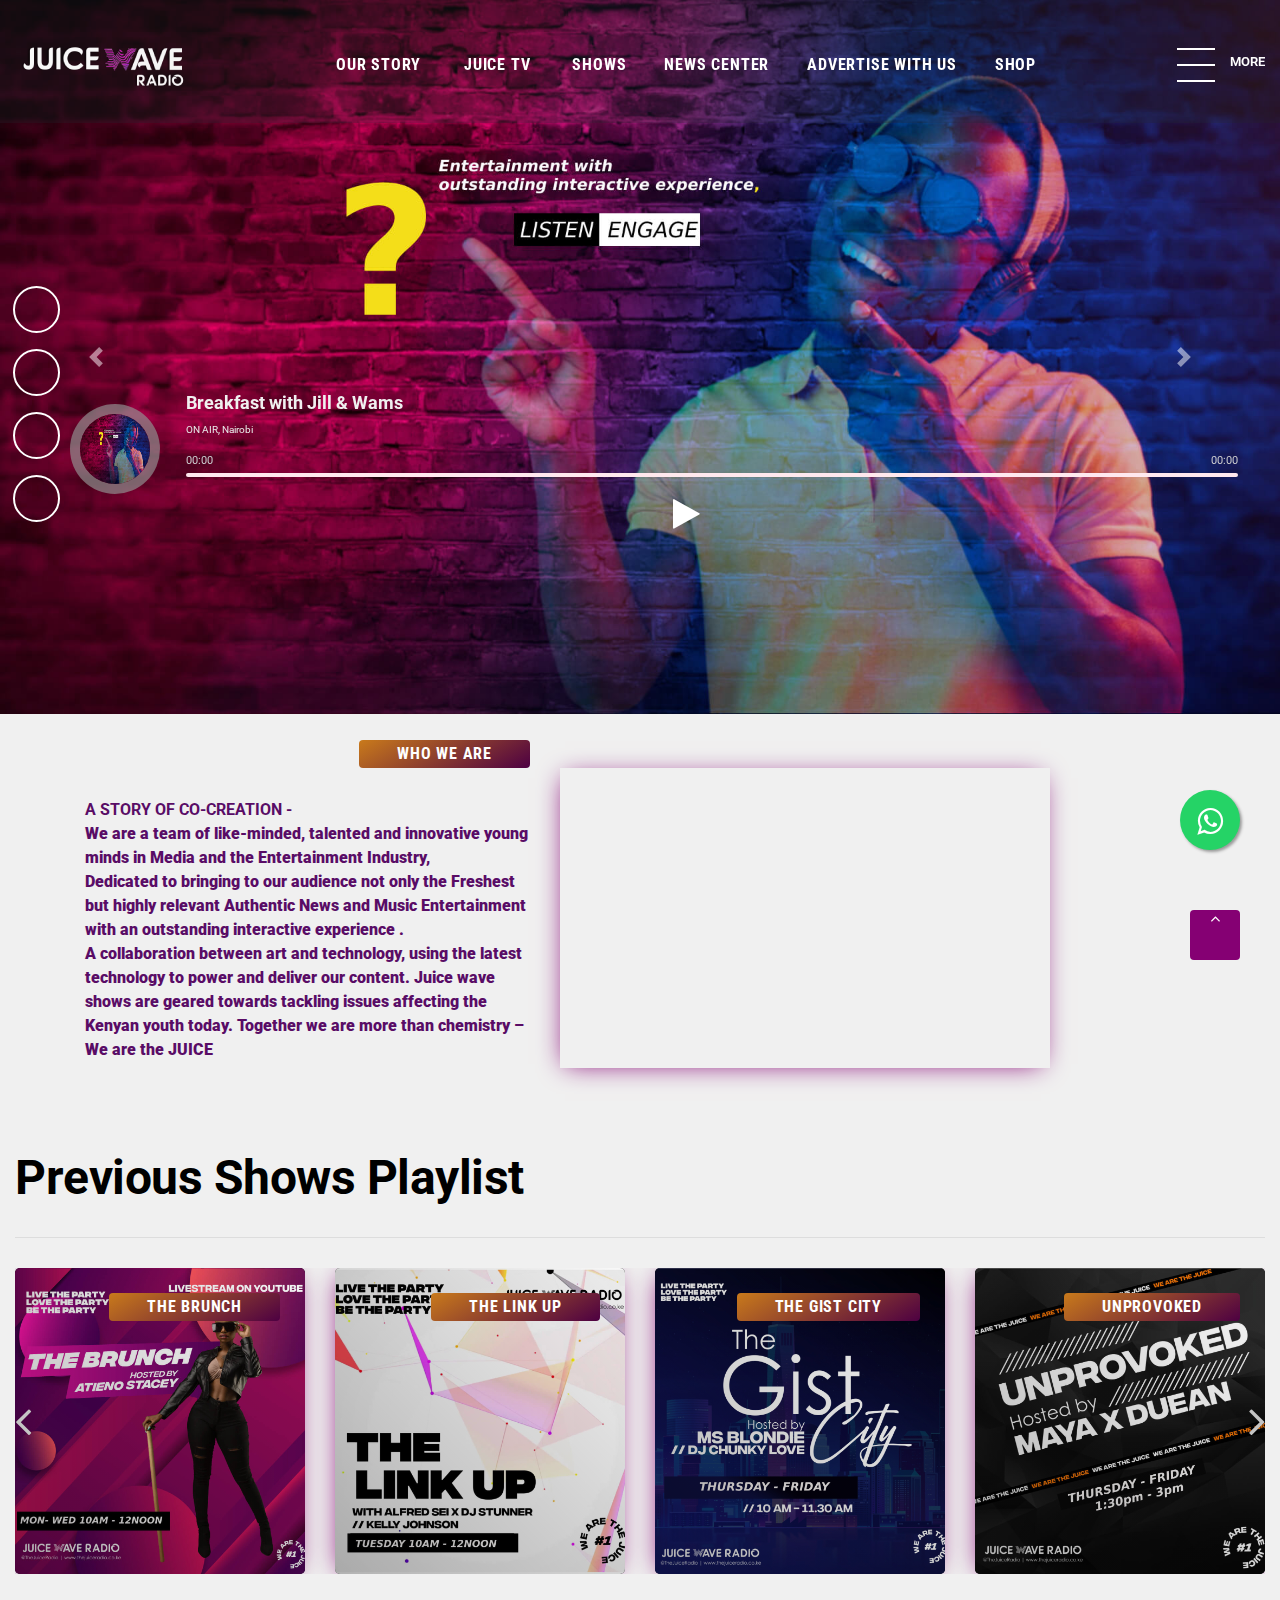
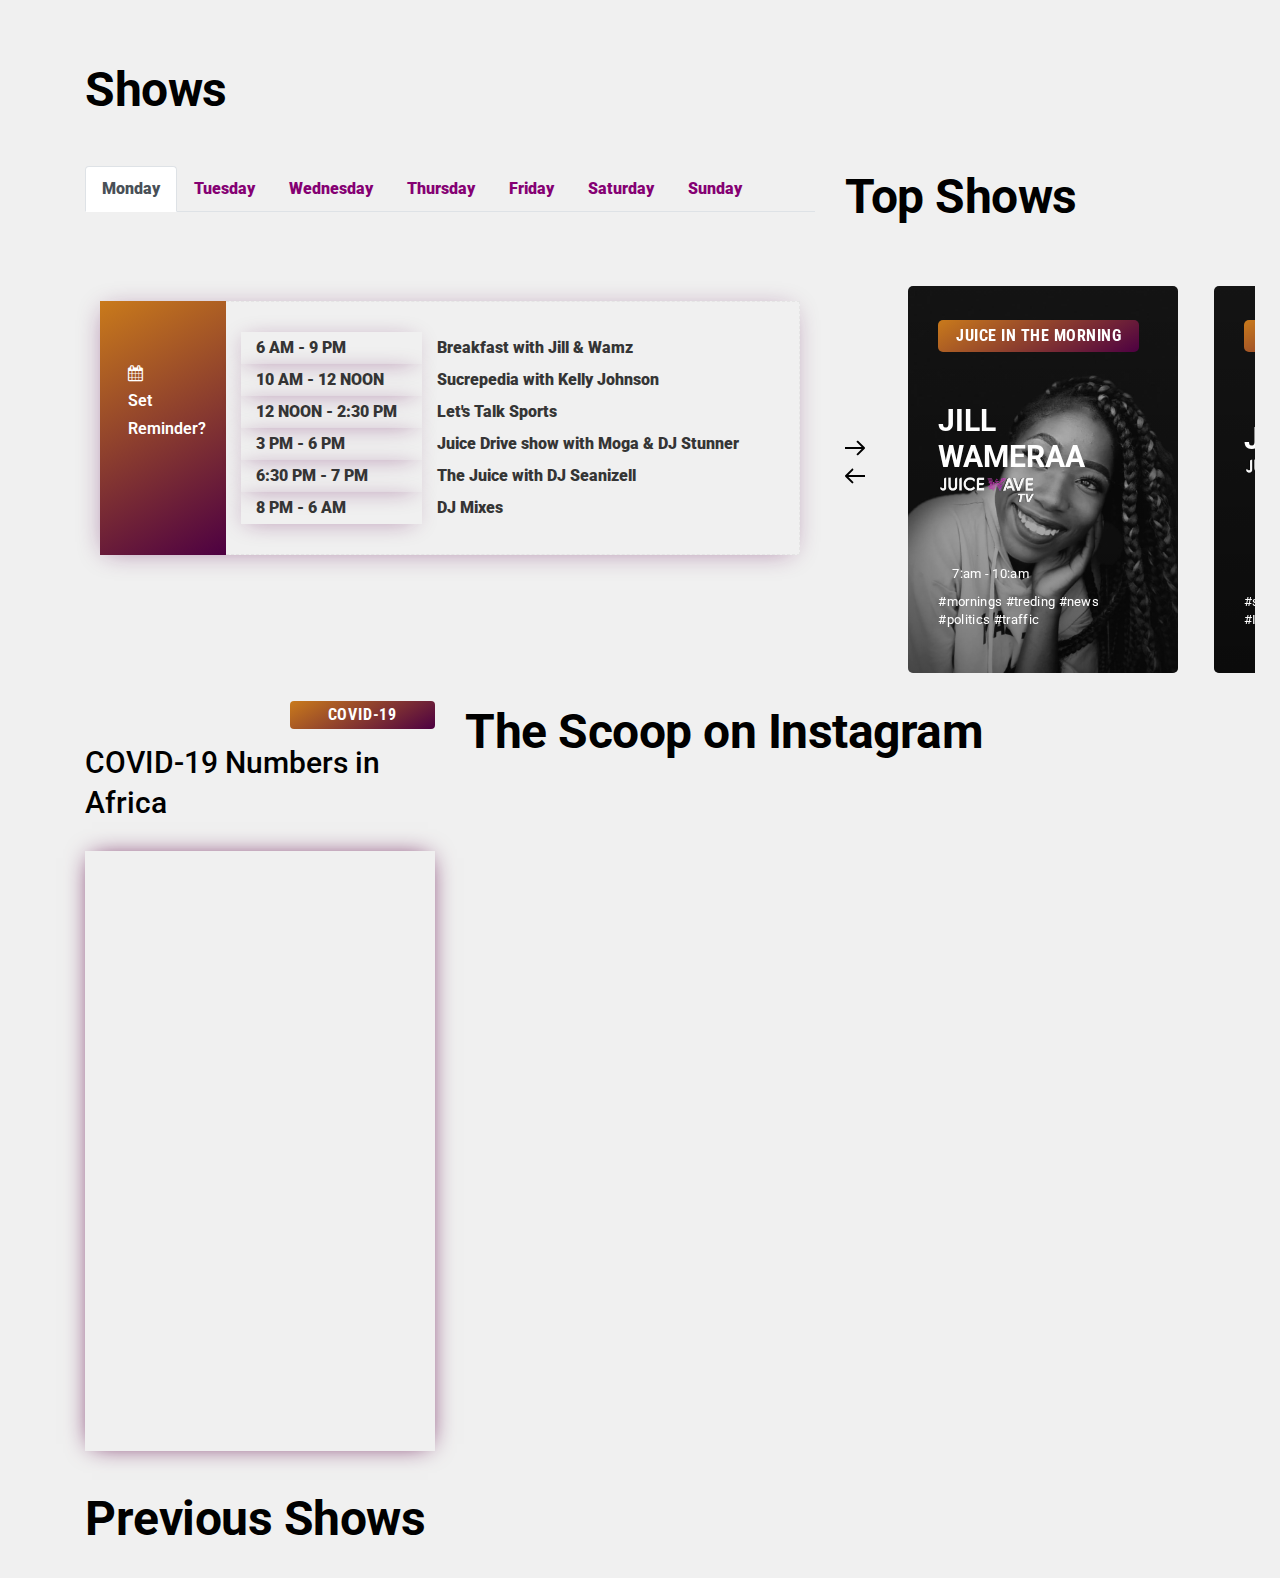
==== commit a38b4cbc: "added show schedules" ====
--- a/index.html
+++ b/index.html
@@ -2213,7 +2213,7 @@
     $(function()
   {
       var playerTrack = $("#player-track"), bgArtwork = $('#bg-artwork'), bgArtworkUrl, albumName = $('#album-name'), trackName = $('#track-name'), albumArt = $('#album-art'), sArea = $('#s-area'),  seekBar = $('#seek-bar'), trackTime = $('#track-time'), insTime = $('#ins-time'), sHover = $('#s-hover'), playPauseButton = $("#play-pause-button"),  i = playPauseButton.find('i'), tProgress = $('#current-time'), tTime = $('#track-length'), seekT, seekLoc, seekBarPos, cM, ctMinutes, ctSeconds, curMinutes, curSeconds, durMinutes, durSeconds, playProgress, bTime, nTime = 0, buffInterval = null, tFlag = false, albums =
-      ['MID-DAY STEAM - GUEST #HASSAN   ', 'Dj Veezy ','Dj Seanizell','Dj Veezy','DJ Seanizell','Dj Veezy','Dj Seanizell'], trackNames = ['ON AIR, Nairobi','The Juice In the Morning Mix - streamed 1 day ago (Next Club Juice)','Club Juice - streamed 1 day ago ','The Juice In the Morning Mix - streamed 1 day ago','Club Juice - streamed 2 days ago ','The Juice In the Morning Mix - streamed 2 days ago','Club Juice - streamed 2 days ago '], albumArtworks = ['_1','_2','_3','_4','_5','_6','_7'], trackUrl = 
+      ['Breakfast with Jill & Wams   ', 'Dj Veezy ','Dj Seanizell','Dj Veezy','DJ Seanizell','Dj Veezy','Dj Seanizell'], trackNames = ['ON AIR, Nairobi','The Juice In the Morning Mix - streamed 1 day ago (Next Club Juice)','Club Juice - streamed 1 day ago ','The Juice In the Morning Mix - streamed 1 day ago','Club Juice - streamed 2 days ago ','The Juice In the Morning Mix - streamed 2 days ago','Club Juice - streamed 2 days ago '], albumArtworks = ['_1','_2','_3','_4','_5','_6','_7'], trackUrl = 
       [
      
       'https://node-09.zeno.fm/g17ynr3vta0uv?rj-ttl=5&rj-tok=AAABdI_efNoAWnHPGj0HjAmuUQ',
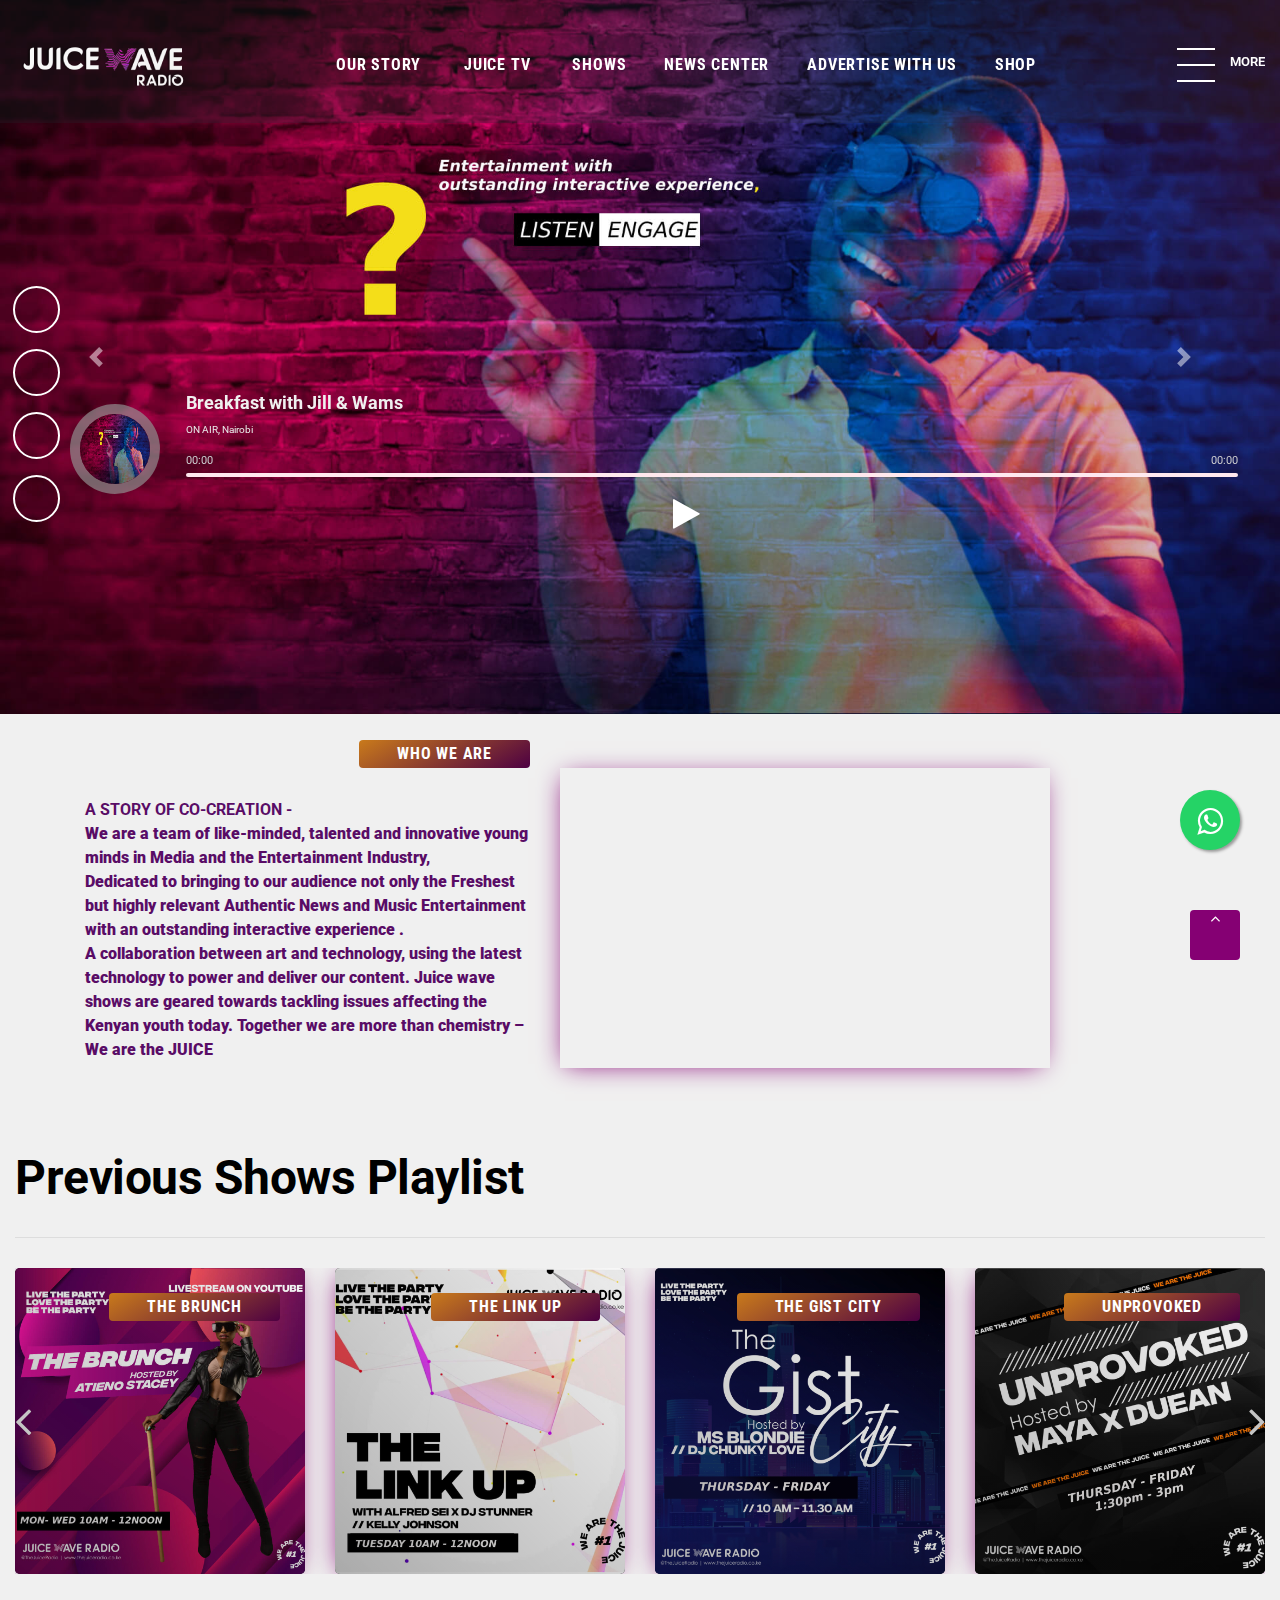
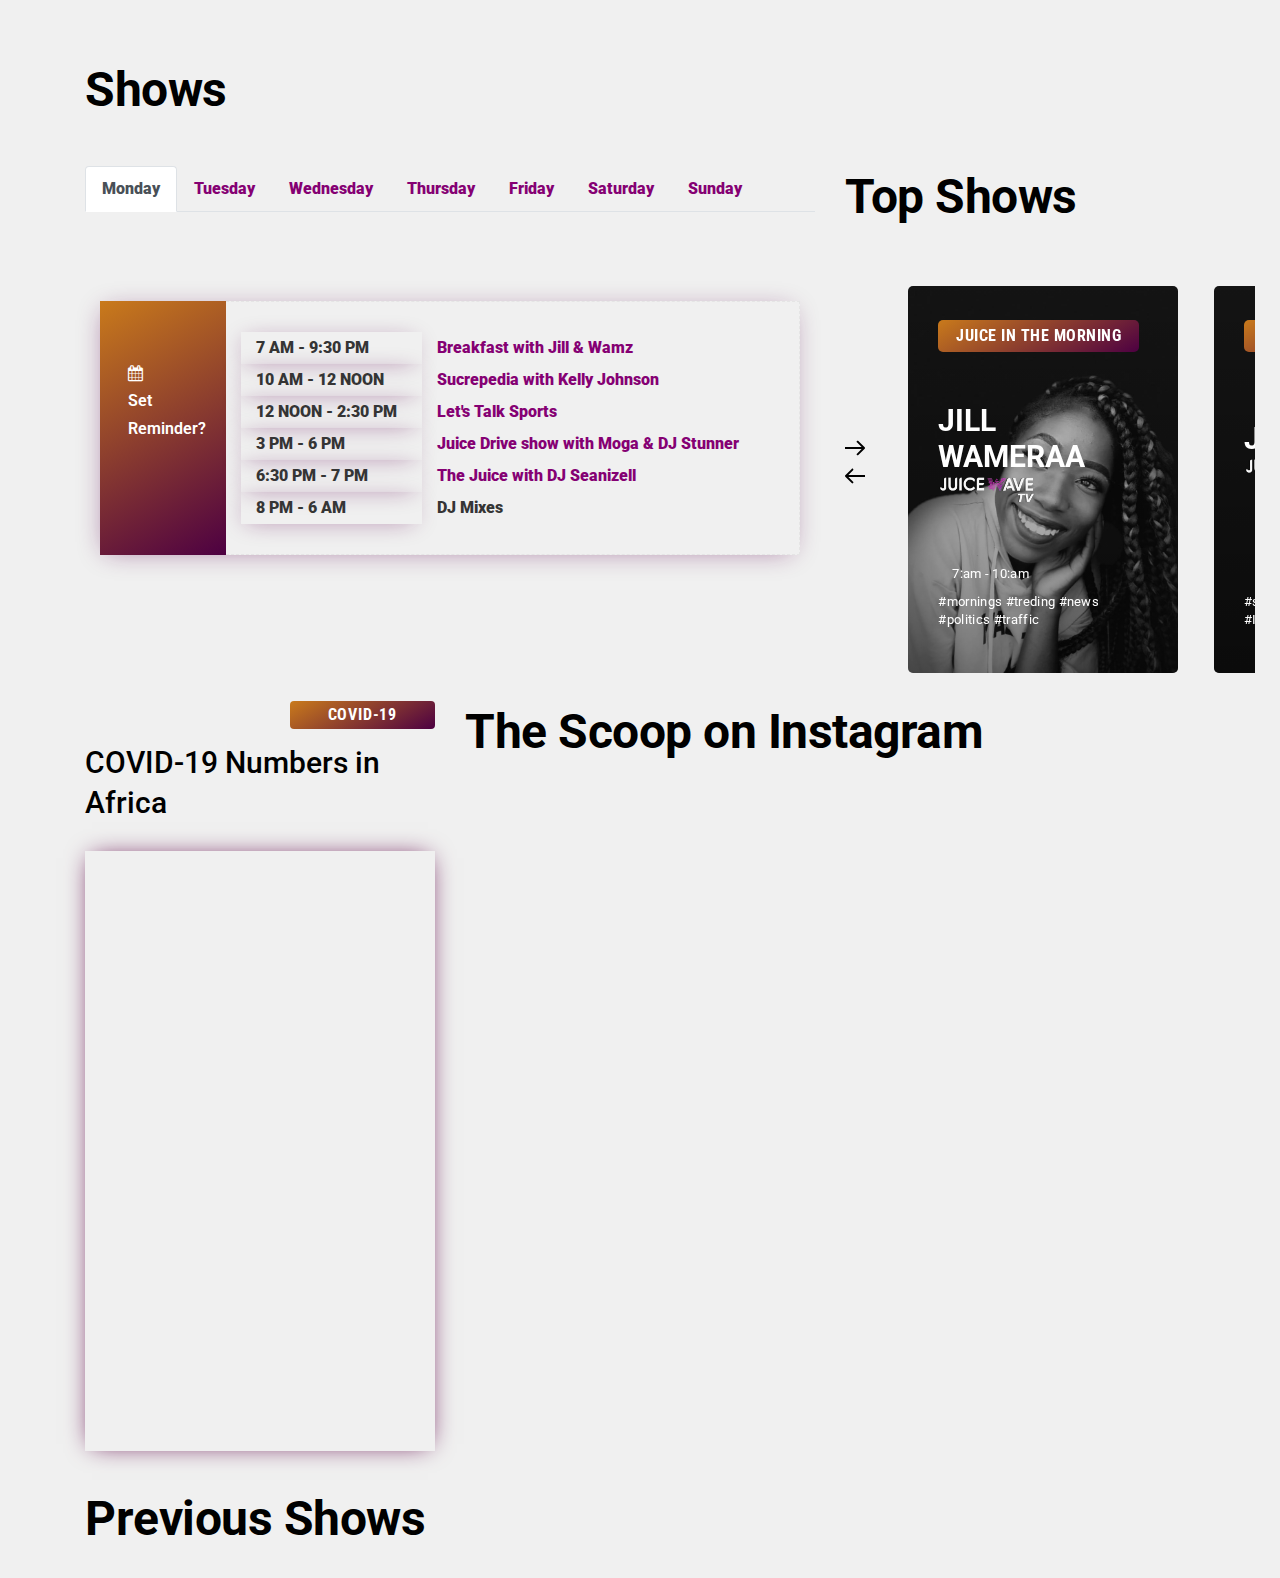
==== commit 301deabb: "finished schedules" ====
--- a/index.html
+++ b/index.html
@@ -437,24 +437,26 @@
                                       </span>
                                        Set Reminder?
                                       </div>
+                                      <!-- Monday Slot info end -->
                                       <div class="schedule-slot-info" >
                                      
                                           <div class="row">
-                                            <div class="col-sm-4 show-bg" >  <strong>  6 AM - 9 PM </strong> </div>
-                                            <div class="col-sm-8 " > Breakfast with  Jill & Wamz</div>
+                                            <div class="col-sm-4 show-bg" >  <strong>  7 AM - 9:30 PM </strong> </div>
+                                            <div class="col-sm-8 " > <a href="http://" target="_blank" rel="noopener noreferrer">Breakfast with  Jill & Wamz</a>  </div>
                                             <div class="col-sm-4 show-bg" > <strong>10 AM - 12 NOON </strong> </div>
-                                            <div class="col-sm-8 " > Sucrepedia with Kelly Johnson </div>
+                                            <div class="col-sm-8 " > <a href="http://" target="_blank" rel="noopener noreferrer">Sucrepedia with Kelly Johnson</a>  </div>
                                             <div class="col-sm-4 show-bg" > <strong>12 NOON - 2:30 PM </strong> </div>
-                                            <div class="col-sm-8 " > Let's Talk Sports</div>
+                                            <div class="col-sm-8 " > <a href="http://" target="_blank" rel="noopener noreferrer">Let's Talk Sports</a> </div>
                                             <div class="col-sm-4 show-bg" > <strong>3 PM - 6 PM </strong> </div>
-                                            <div class="col-sm-8 " > Juice Drive show with Moga & DJ Stunner</div>
+                                            <div class="col-sm-8 " > <a href="http://" target="_blank" rel="noopener noreferrer">Juice Drive show with Moga & DJ Stunner</a> </div>
                                             <div class="col-sm-4 show-bg" > <strong>6:30 PM - 7 PM </strong> </div>
-                                            <div class="col-sm-8 " > The Juice with DJ Seanizell </div>
+                                            <div class="col-sm-8 " > <a href="http://" target="_blank" rel="noopener noreferrer">The Juice with DJ Seanizell</a>  </div>
                                             <div class="col-sm-4 show-bg" > <strong>8 PM - 6 AM </strong> </div>
                                             <div class="col-sm-8 " > DJ Mixes  </div>
                                           </div>
                                        
-                                      </div><!-- Slot info end -->
+                                      </div>
+                                      <!-- Slot info end -->
                                    </div>
                                    <!--schedule-listing end -->
                              
@@ -492,19 +494,28 @@
                                       </span>
                                        Set Reminder?
                                       </div>
-                                      <div class="schedule-slot-info">
-                                         <!-- <a href="#">
-                                                                               <img class="schedule-slot-speakers" src="images/w.jpg" alt="">
-                                                                           </a> -->
-                                         <div class="schedule-slot-info-content">
-                                            <h3 class="schedule-slot-title">All shows will be available from 25th November 2020<br>
+                                             <!-- Tuesday Slot info end -->
+                                             <div class="schedule-slot-info" >
+                                     
+                                              <div class="row">
+                                                <div class="col-sm-4 show-bg" >  <strong>  7 AM - 9:30 PM </strong> </div>
+                                                <div class="col-sm-8 " > <a href="http://" target="_blank" rel="noopener noreferrer">Breakfast with  Jill & Wamz</a>  </div>
+                                                <div class="col-sm-4 show-bg" > <strong>10 AM - 11 AM </strong> </div>
+                                                <div class="col-sm-8 " > Juice Music Playlist</div>
+                                                <div class="col-sm-4 show-bg" > <strong>11 AM - 2 PM </strong> </div>
+                                                <div class="col-sm-8 " > <a href="http://" target="_blank" rel="noopener noreferrer">The Link Up with Alfred Sei</a>  </div>
+                                                <div class="col-sm-4 show-bg" > <strong>2 PM - 3 PM </strong> </div>
+                                                <div class="col-sm-8 " > Juice Music Playlist </div>
+                                                <div class="col-sm-4 show-bg" > <strong>3 PM - 6 PM </strong> </div>
+                                                <div class="col-sm-8 " > <a href="http://" target="_blank" rel="noopener noreferrer">Juice Drive show with Moga & DJ Stunner</a> </div>
+                                                <div class="col-sm-4 show-bg" > <strong>6:30 PM - 7 PM </strong> </div>
+                                                <div class="col-sm-8 " > <a href="http://" target="_blank" rel="noopener noreferrer">The Juice with DJ Veezy</a>  </div>
+                                                <div class="col-sm-4 show-bg" > <strong>8 PM - 6 AM </strong> </div>
+                                                <div class="col-sm-8 " > DJ Mixes  </div>
+                                              </div>
                                            
-                                            </h3>
-                                            <p>  Follow us to stay on the loop  <strong> @juiceradioke </strong></p>
-                                
-                                         </div>
-                                         <!--Info content end -->
-                                      </div><!-- Slot info end -->
+                                          </div>
+                                          <!-- Slot info end -->
                                    </div>
                                    <!--schedule-listing end -->
                              
@@ -514,10 +525,7 @@
                           </div>
                        </div>
                     </div><!-- container end-->
-                    <div class="speaker-shap">
-                       <img class="shap2" src="images/shap/home_schedule_memphis1.png" alt="">
-                       <img class="shap1" src="images/shap/home_schedule_memphis2.png" alt="">
-                    </div>
+                   
                  </section>
                 
             </div>
@@ -543,19 +551,28 @@
                                       </span>
                                        Set Reminder?
                                       </div>
-                                      <div class="schedule-slot-info">
-                                         <!-- <a href="#">
-                                                                               <img class="schedule-slot-speakers" src="images/w.jpg" alt="">
-                                                                           </a> -->
-                                         <div class="schedule-slot-info-content">
-                                            <h3 class="schedule-slot-title">All shows will be available from 25th November 2020<br>
-                                           
-                                            </h3>
-                                            <p>  Follow us to stay on the loop  <strong> @juiceradioke </strong></p>
-                                
-                                         </div>
-                                         <!--Info content end -->
-                                      </div><!-- Slot info end -->
+                                      <!-- Wednesday Slot info end -->
+                                      <div class="schedule-slot-info" >
+                                     
+                                        <div class="row">
+                                          <div class="col-sm-4 show-bg" >  <strong>  7 AM - 9:30 PM </strong> </div>
+                                          <div class="col-sm-8 " > <a href="http://" target="_blank" rel="noopener noreferrer">Breakfast with  Jill & Wamz</a>  </div>
+                                          <div class="col-sm-4 show-bg" > <strong>10 AM - 12 NOON </strong> </div>
+                                          <div class="col-sm-8 " > The Link Up with Alfred Sei</div>
+                                          <div class="col-sm-4 show-bg" > <strong>12 NOON - 1:30 PM </strong> </div>
+                                          <div class="col-sm-8 " > <a href="http://" target="_blank" rel="noopener noreferrer">Sucrepidia with Kelly Johnson</a>  </div>
+                                          <div class="col-sm-4 show-bg" > <strong>1:30 PM - 3:30 PM </strong> </div>
+                                          <div class="col-sm-8 " > <a href="http://" target="_blank" rel="noopener noreferrer">Irie N Mellow with Ras Odo & Mc Bonte</a> </div>
+                                          <div class="col-sm-4 show-bg" > <strong>4 PM - 6 PM </strong> </div>
+                                          <div class="col-sm-8 " > <a href="http://" target="_blank" rel="noopener noreferrer">Juice Drive show with Moga & DJ Stunner</a> </div>
+                                          <div class="col-sm-4 show-bg" > <strong> 6PM - 9 PM </strong> </div>
+                                          <div class="col-sm-8 " > <a href="http://" target="_blank" rel="noopener noreferrer">The Juice Playlist</a>  </div>
+                                          <div class="col-sm-4 show-bg" > <strong>9 PM - 12 AM </strong> </div>
+                                          <div class="col-sm-8 " > Mid-week Party with DJ Veezy & DJ Seanizell  </div>
+                                        </div>
+                                     
+                                    </div>
+                                    <!-- Slot info end -->
                                    </div>
                                    <!--schedule-listing end -->
                              
@@ -570,6 +587,226 @@
             
                 
             </div>
+
+               <!-- thursday Query -->
+               <div class="tab-pane fade" id="thursday" role="tabpanel" aria-labelledby="thursday-tab">
+                
+                <section class="ts-schedule">
+                    <div class="container">
+           
+                       <div class="row">
+                          <div class="col-lg-12">
+                           
+                          </div><!-- col end-->
+                       </div><!-- row end-->
+                       <div class="row">
+                          <div class="col-lg-12">
+                             <div class="tab-content schedule-tabs" style="box-shadow: -2px 3px 25px -7px rgba(94, 0, 81, 0.486);">
+                                <div role="tabpanel" class="tab-pane active" id="date3">
+                                   <div class="schedule-listing">
+                                      <div class="schedule-slot-time" style="	background: linear-gradient(330deg, rgba(77,0,66,1) 0%, rgba(201,122,27,1) 100%)!important;">
+                                      <span><i class="fa fa-calendar" aria-hidden="true"></i>
+                                      </span>
+                                       Set Reminder?
+                                      </div>
+                                      <!-- thursday Slot info end -->
+                                      <div class="schedule-slot-info" >
+                                     
+                                        <div class="row">
+                                          <div class="col-sm-4 show-bg" >  <strong>  7 AM - 9:30 PM </strong> </div>
+                                          <div class="col-sm-8 " > <a href="http://" target="_blank" rel="noopener noreferrer">Breakfast with  Jill & Wamz</a>  </div>
+                                          <div class="col-sm-4 show-bg" > <strong>10 AM - 11:30 AM </strong> </div>
+                                          <div class="col-sm-8 " > <a href="http://" target="_blank" rel="noopener noreferrer"> Gist City with MS Blondie & Chunky Love</a> </div>
+                                          <div class="col-sm-4 show-bg" > <strong>12 NOON - 2 PM </strong> </div>
+                                          <div class="col-sm-8 " > <a href="http://" target="_blank" rel="noopener noreferrer">Mid-day Steam with Wamz x DJ Stunner</a>  </div>
+                                          <div class="col-sm-4 show-bg" > <strong>2 PM - 3 PM </strong> </div>
+                                          <div class="col-sm-8 " > The Juice Playlist</div>
+                                          <div class="col-sm-4 show-bg" > <strong>3 PM - 6 PM </strong> </div>
+                                          <div class="col-sm-8 " > <a href="http://" target="_blank" rel="noopener noreferrer">Juice Drive show with Moga, Mart & DJ Stunner</a> </div>
+                                          <div class="col-sm-4 show-bg" > <strong> 6PM - 7:30 PM </strong> </div>
+                                          <div class="col-sm-8 " > <a href="http://" target="_blank" rel="noopener noreferrer">Gin O'clock with Cytradoll & Waceke</a>  </div>
+                                          <div class="col-sm-4 show-bg" > <strong>8 PM - 12 AM </strong> </div>
+                                          <div class="col-sm-8 " > DJ Mixes</div>
+                                        </div>
+                                     
+                                    </div>
+                                    <!-- Slot info end -->
+                                   </div>
+                                   <!--schedule-listing end -->
+                             
+                                </div>
+           
+                             </div>
+                          </div>
+                       </div>
+                    </div><!-- container end-->
+                
+                 </section>
+            
+                
+            </div>
+               <!-- Friday Query -->
+               <div class="tab-pane fade" id="friday" role="tabpanel" aria-labelledby="friday-tab">
+                
+                <section class="ts-schedule">
+                    <div class="container">
+           
+                       <div class="row">
+                          <div class="col-lg-12">
+                           
+                          </div><!-- col end-->
+                       </div><!-- row end-->
+                       <div class="row">
+                          <div class="col-lg-12">
+                             <div class="tab-content schedule-tabs" style="box-shadow: -2px 3px 25px -7px rgba(94, 0, 81, 0.486);">
+                                <div role="tabpanel" class="tab-pane active" id="date3">
+                                   <div class="schedule-listing">
+                                      <div class="schedule-slot-time" style="	background: linear-gradient(330deg, rgba(77,0,66,1) 0%, rgba(201,122,27,1) 100%)!important;">
+                                      <span><i class="fa fa-calendar" aria-hidden="true"></i>
+                                      </span>
+                                       Set Reminder?
+                                      </div>
+                                      <!-- thursday Slot info end -->
+                                      <div class="schedule-slot-info" >
+                                     
+                                        <div class="row">
+                                          <div class="col-sm-4 show-bg" >  <strong>  7 AM - 9:30 PM </strong> </div>
+                                          <div class="col-sm-8 " > <a href="http://" target="_blank" rel="noopener noreferrer">Breakfast with  Jill & Wamz</a>  </div>
+                                          <div class="col-sm-4 show-bg" > <strong>10 AM - 11:30 AM </strong> </div>
+                                          <div class="col-sm-8 " > <a href="http://" target="_blank" rel="noopener noreferrer"> Gist City with MS Blondie & Chunky Love</a> </div>
+                                          <div class="col-sm-4 show-bg" > <strong>12 NOON - 1:30 PM </strong> </div>
+                                          <div class="col-sm-8 " > <a href="http://" target="_blank" rel="noopener noreferrer">Mid-day Steam with Wamz x DJ Stunner</a>  </div>
+                                          <div class="col-sm-4 show-bg" > <strong>2 PM - 3:30 PM </strong> </div>
+                                          <div class="col-sm-8 " > <a href="http://" target="_blank" rel="noopener noreferrer">Unprovoked with Maya & Duaen</a></div>
+                                          <div class="col-sm-4 show-bg" > <strong>4 PM - 6 PM </strong> </div>
+                                          <div class="col-sm-8 " > <a href="http://" target="_blank" rel="noopener noreferrer">Irie N Mellow with Ras Odo & Mc Bonte</a> </div>
+                                          <div class="col-sm-4 show-bg" > <strong> 6PM - 7:30 PM </strong> </div>
+                                          <div class="col-sm-8 " > <a href="http://" target="_blank" rel="noopener noreferrer">The Round Table</a>  </div>
+                                          <div class="col-sm-4 show-bg" > <strong>8 PM - 12 AM </strong> </div>
+                                          <div class="col-sm-8 " > DJ Mixes</div>
+                                        </div>
+                                     
+                                    </div>
+                                    <!-- Slot info end -->
+                                   </div>
+                                   <!--schedule-listing end -->
+                             
+                                </div>
+           
+                             </div>
+                          </div>
+                       </div>
+                    </div><!-- container end-->
+                
+                 </section>
+            
+                
+            </div>
+                <!-- Saturday Query -->
+                <div class="tab-pane fade" id="saturday" role="tabpanel" aria-labelledby="saturday-tab">
+                
+                  <section class="ts-schedule">
+                      <div class="container">
+             
+                         <div class="row">
+                            <div class="col-lg-12">
+                             
+                            </div><!-- col end-->
+                         </div><!-- row end-->
+                         <div class="row">
+                            <div class="col-lg-12">
+                               <div class="tab-content schedule-tabs" style="box-shadow: -2px 3px 25px -7px rgba(94, 0, 81, 0.486);">
+                                  <div role="tabpanel" class="tab-pane active" id="date3">
+                                     <div class="schedule-listing">
+                                        <div class="schedule-slot-time" style="	background: linear-gradient(330deg, rgba(77,0,66,1) 0%, rgba(201,122,27,1) 100%)!important;">
+                                        <span><i class="fa fa-calendar" aria-hidden="true"></i>
+                                        </span>
+                                         Set Reminder?
+                                        </div>
+                                        <!-- saturday Slot info end -->
+                                        <div class="schedule-slot-info" >
+                                       
+                                          <div class="row">
+                                            <div class="col-sm-4 show-bg" >  <strong>  8 AM - 11 AM  </strong> </div>
+                                            <div class="col-sm-8 " > <a href="http://" target="_blank" rel="noopener noreferrer">Amapiano Saturday with RGmiles</a>  </div>
+                                            <div class="col-sm-4 show-bg" > <strong>11 AM - 1 PM  </strong> </div>
+                                            <div class="col-sm-8 " > <a href="http://" target="_blank" rel="noopener noreferrer"> Mosh Pit with Alfred Sei </a> </div>
+                                            <div class="col-sm-4 show-bg" > <strong>1 PM - 4 PM </strong> </div>
+                                            <div class="col-sm-8 " > <a href="http://" target="_blank" rel="noopener noreferrer">Lets Talk Sports (Watch along)</a>  </div>
+                                            <div class="col-sm-4 show-bg" > <strong>4 PM - 9 PM </strong> </div>
+                                            <div class="col-sm-8 " > The Juice Playlist</div>
+
+                                            <div class="col-sm-4 show-bg" > <strong>9 PM - 12 AM </strong> </div>
+                                            <div class="col-sm-8 " > Juice Burnout with DJ Veezy, Seanizell & Stunner</div>
+                                          </div>
+                                       
+                                      </div>
+                                      <!-- Slot info end -->
+                                     </div>
+                                     <!--schedule-listing end -->
+                               
+                                  </div>
+             
+                               </div>
+                            </div>
+                         </div>
+                      </div><!-- container end-->
+                  
+                   </section>
+              
+                  
+              </div>
+                <!-- Sunday Query -->
+                <div class="tab-pane fade" id="sunday" role="tabpanel" aria-labelledby="sunday-tab">
+                
+                  <section class="ts-schedule">
+                      <div class="container">
+             
+                         <div class="row">
+                            <div class="col-lg-12">
+                             
+                            </div><!-- col end-->
+                         </div><!-- row end-->
+                         <div class="row">
+                            <div class="col-lg-12">
+                               <div class="tab-content schedule-tabs" style="box-shadow: -2px 3px 25px -7px rgba(94, 0, 81, 0.486);">
+                                  <div role="tabpanel" class="tab-pane active" id="date3">
+                                     <div class="schedule-listing">
+                                        <div class="schedule-slot-time" style="	background: linear-gradient(330deg, rgba(77,0,66,1) 0%, rgba(201,122,27,1) 100%)!important;">
+                                        <span><i class="fa fa-calendar" aria-hidden="true"></i>
+                                        </span>
+                                         Set Reminder?
+                                        </div>
+                                        <!-- sunday Slot info end -->
+                                        <div class="schedule-slot-info" >
+                                       
+                                          <div class="row">
+                                            <div class="col-sm-4 show-bg" >  <strong>  8 AM - 11 AM  </strong> </div>
+                                            <div class="col-sm-8 " > <a href="http://" target="_blank" rel="noopener noreferrer">Juice Gospel Playlist</a>  </div>
+                                            <div class="col-sm-4 show-bg" > <strong>11 AM - 1 PM  </strong> </div>
+                                            <div class="col-sm-8 " > <a href="http://" target="_blank" rel="noopener noreferrer"> Guest Gospel DJ mix  </a> </div>
+                                            <div class="col-sm-4 show-bg" > <strong>1 PM - 4 PM </strong> </div>
+                                            <div class="col-sm-8 " > <a href="http://" target="_blank" rel="noopener noreferrer"> DJ Mixes</a>  </div>
+                                          
+                                          </div>
+                                       
+                                      </div>
+                                      <!-- Slot info end -->
+                                     </div>
+                                     <!--schedule-listing end -->
+                               
+                                  </div>
+             
+                               </div>
+                            </div>
+                         </div>
+                      </div><!-- container end-->
+                  
+                   </section>
+              
+                  
+              </div>
+        
         
         </div>
         
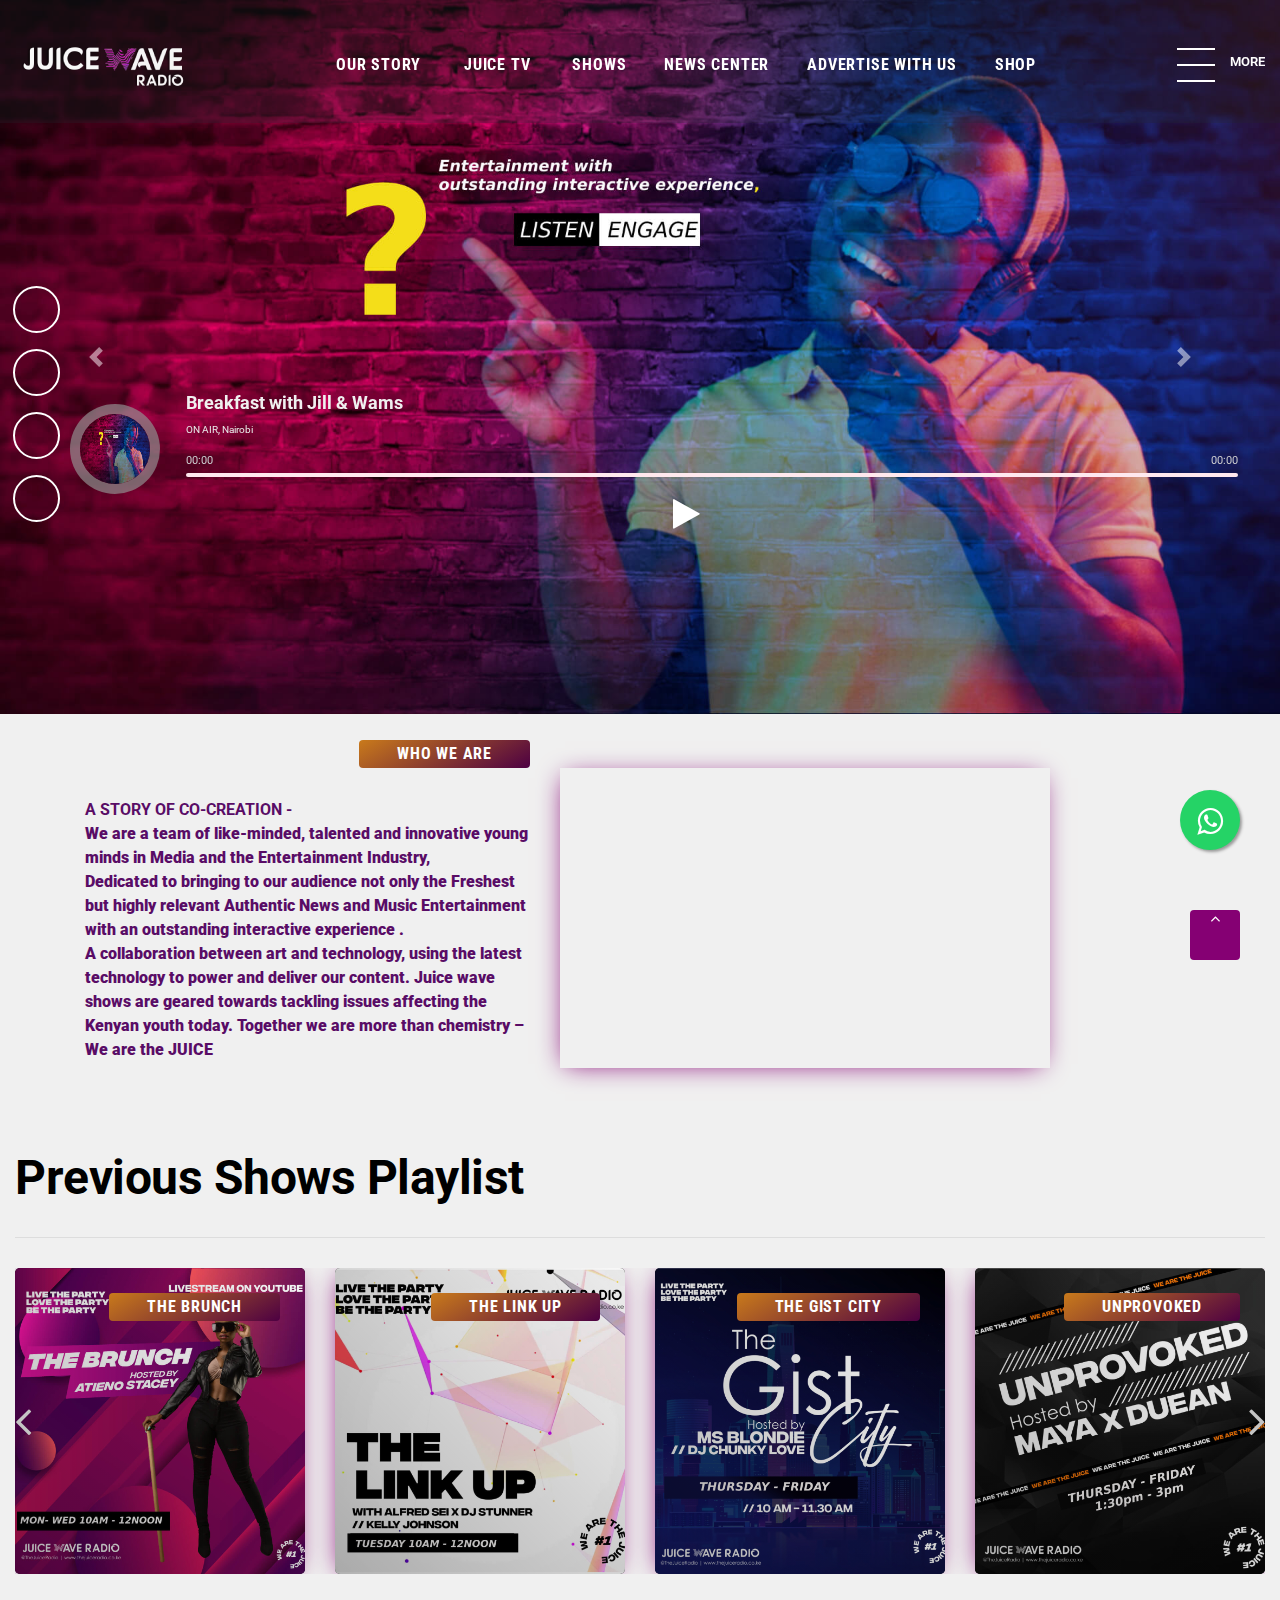
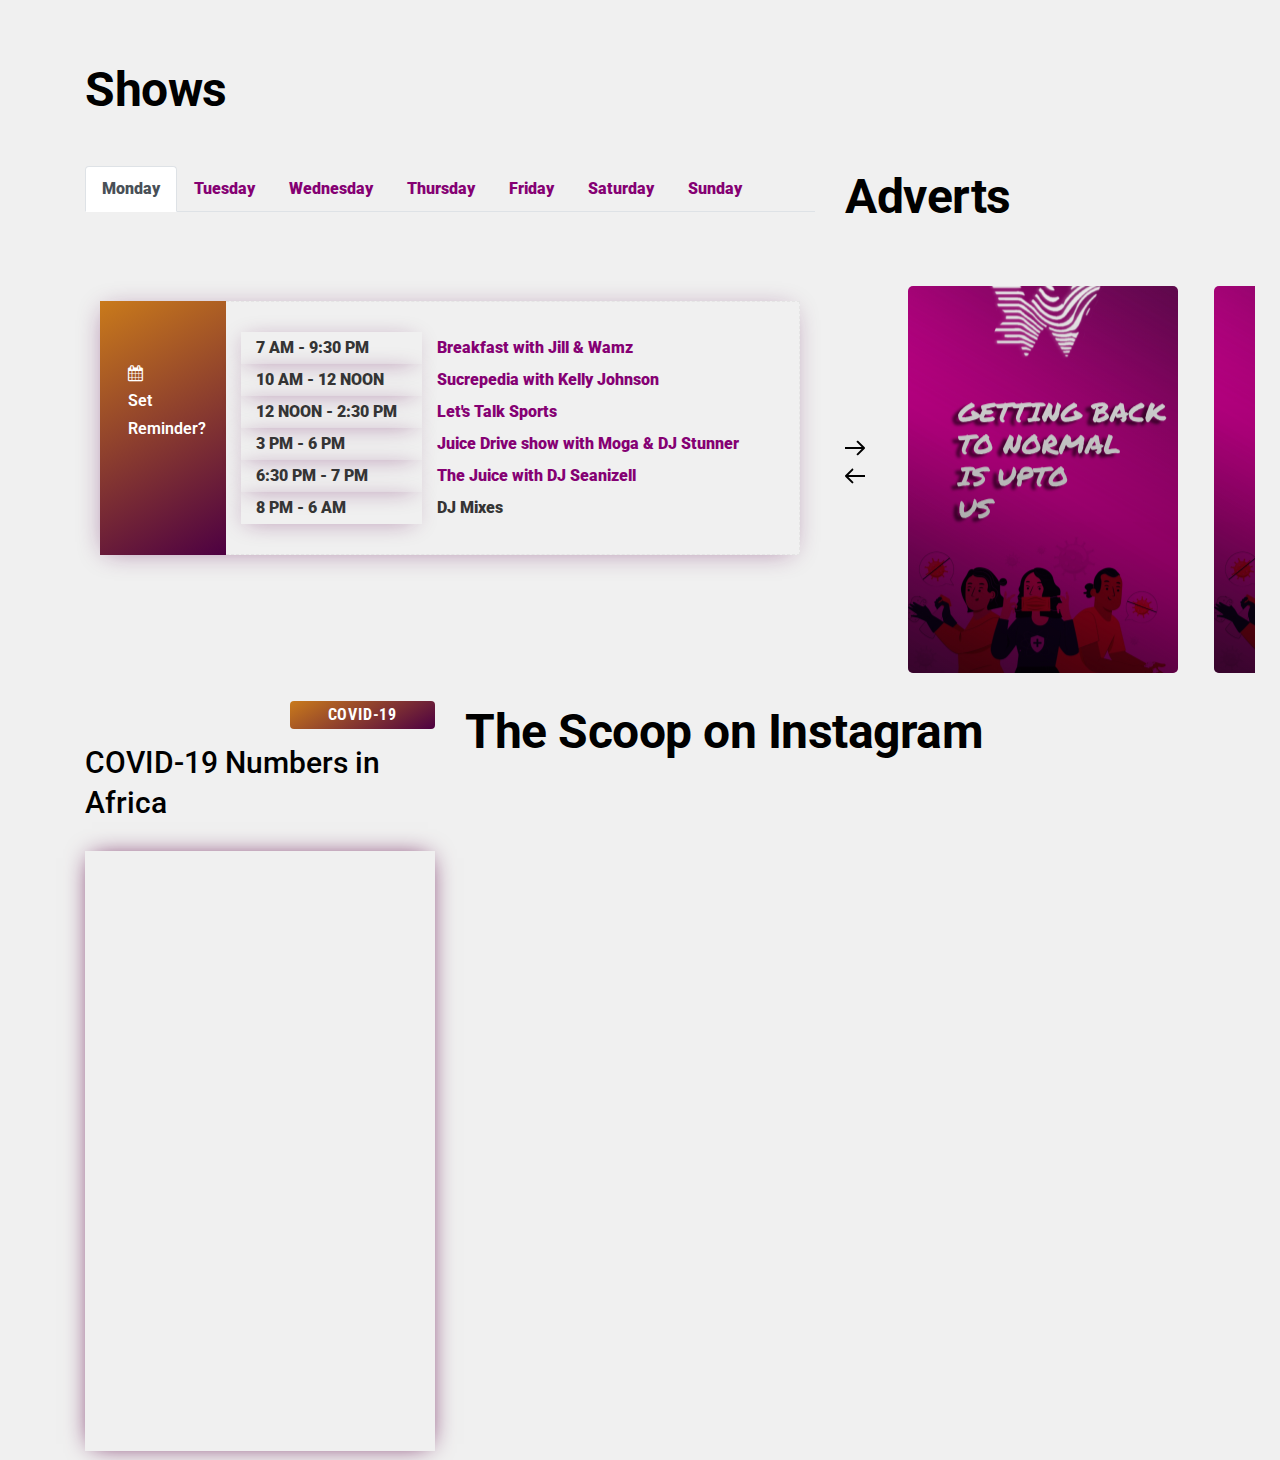
==== commit 45e75534: "finished schedules" ====
--- a/index.html
+++ b/index.html
@@ -814,7 +814,7 @@
 
        
         <div class="col-lg-4 col-md-12 col-sm-12">
-<h2>   Top Shows</h2>
+<h2>   Adverts</h2>
 <br>
 <article class="owl-group-1">
     <div class="owl-nav" id="owl-nav-2">
@@ -834,15 +834,15 @@
  
         <div class="blog-layout-aside-item">
             
-            <article class="tour-light bg-image context-dark" style="background-image: url(images/w.jpg);">
-              <div class="tour-light-inner">
+            <article class="tour-light bg-image context-dark" style="background-image: url(images/template.jpg);">
+              <!-- <div class="tour-light-inner">
                 <div class="tour-light-header">
                   <div class="tour-light-badge" style="	background: linear-gradient(330deg, rgba(77,0,66,1) 0%, rgba(201,122,27,1) 100%)!important;">Juice In the Morning</div>
                 </div>
 
                 <div class="tour-light-main tour-light-inset">
                   <h3 class="tour-light-title"><a href="#">Jill Wameraa </a> </h3>
-                  <span> <img  src="images/juiceradiologo2.png" alt="" width="100" height="33" style="opacity"> </span>
+                  <span> <img  src="" alt="" width="100" height="33" style="opacity"> </span>
                 </div>
                 <div class="tour-2-pricing">
                     <p  style="color:#fff" class="tour-2-price"> <strong> <small><span class="icon mdi mdi-clock"></span> 7:am - 10:am</small>   </strong> </p>
@@ -850,20 +850,20 @@
                   <p style="color:#fff" class="tour-2-price"> <strong> <small >#mornings #treding #news #politics #traffic</small>   </strong> </p>
 
                 </div>
-              </div>
+              </div> -->
             </article>
           </div>
 
           <div class="blog-layout-aside-item">
             
-              <article class="tour-light bg-image context-dark" style="background-image: url(images/wj.jpg);">
-                <div class="tour-light-inner">
+              <article class="tour-light bg-image context-dark" style="background-image: url(images/template.jpg);">
+                <!-- <div class="tour-light-inner">
                   <div class="tour-light-header">
                     <div class="tour-light-badge" style="	background: linear-gradient(330deg, rgba(77,0,66,1) 0%, rgba(201,122,27,1) 100%)!important;">The Real Juice</div>
                   </div>
                   <div class="tour-light-main tour-light-inset">
                     <h3 class="tour-light-title"><a href="#">Joey Ndanu </a></h3>
-         <span>      <img  src="images/juiceradiologo2.png" alt="" width="100" height="33" style="opacity:"> </span>
+         <span>      <img  src="" alt="" width="100" height="33" style="opacity:"> </span>
                   </div>
                   <div class="tour-2-pricing">
                       <p style="color:#fff" class="tour-2-price"> <strong> <small><span class="icon mdi mdi-clock"></span>   9:pm - 10:pm</small>   </strong> </p>
@@ -871,7 +871,7 @@
                     <p style="color:#fff" class="tour-2-price"> <strong> <small >#stayhomestaysafe #partymixes #IGlive #quarantunes #fun</small>   </strong> </p>
   
                   </div>
-                </div>
+                </div> -->
               </article>
             </div>
     </div>
@@ -917,7 +917,7 @@
  
 
 <!-- End COVID-19 Numbers in  Africa & The Scoop on Instagram -->
-<section>
+<!-- <section>
     <br>
      <div class="container">
        <div class="row">
@@ -925,18 +925,18 @@
      
    
        
-       <div class="col-lg-12 col-md-8 col-sm-12">
+        <div class="col-lg-12 col-md-8 col-sm-12">
          <h2>   Previous Shows</h2>
          <br>
         
   
    
-       <!-- <div class="taggbox-container" style=" width:100%;height:100%;overflow: auto;"><script defer src="//web.taggbox.com/app/js/embed.min.js" type="text/javascript"></script><div class="taggbox-socialwall" data-wall-id="38451" view-url="https://app.taggbox.com/widget/e/38451">  </div></div> -->
-       </div>
+       <div class="taggbox-container" style=" width:100%;height:100%;overflow: auto;"><script defer src="//web.taggbox.com/app/js/embed.min.js" type="text/javascript"></script><div class="taggbox-socialwall" data-wall-id="38451" view-url="https://app.taggbox.com/widget/e/38451">  </div></div>
+       </div> 
     
    </div>
    </div>
-    </section>
+    </section> -->
 
 
 <style>
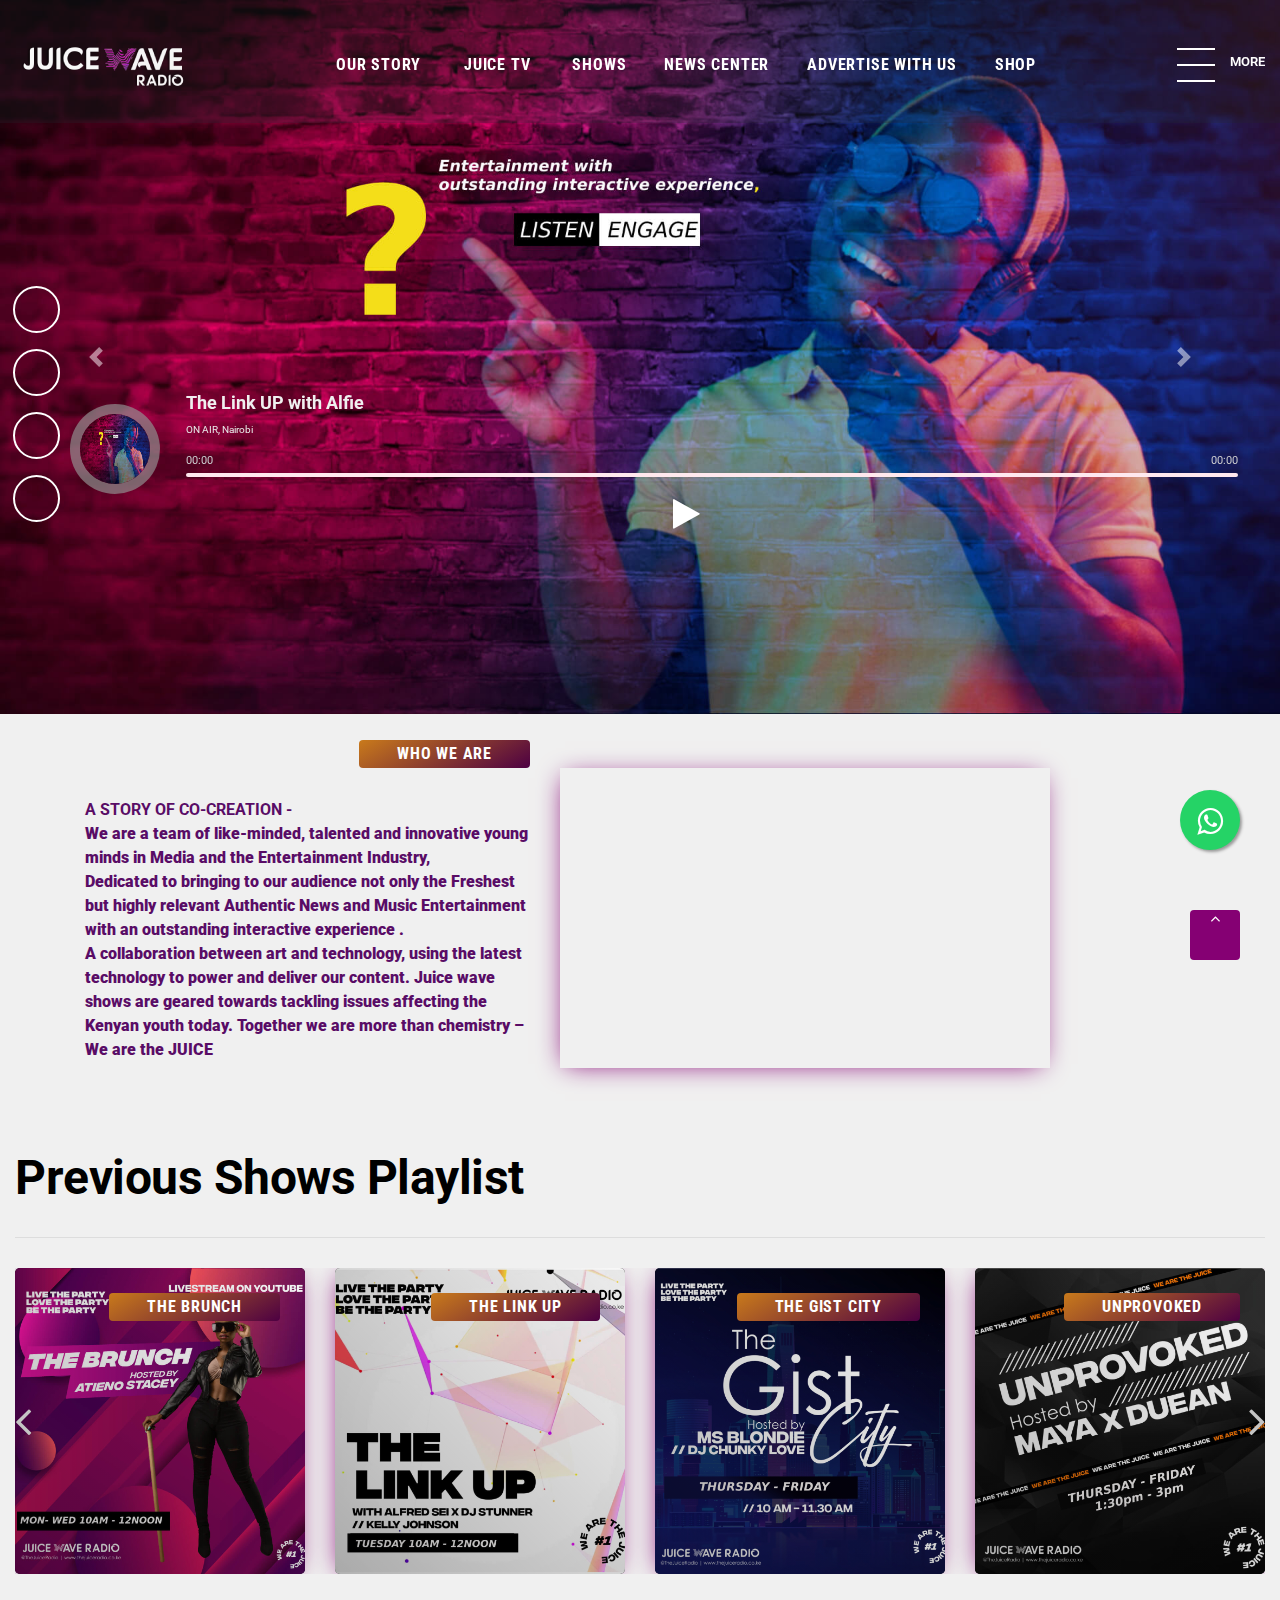
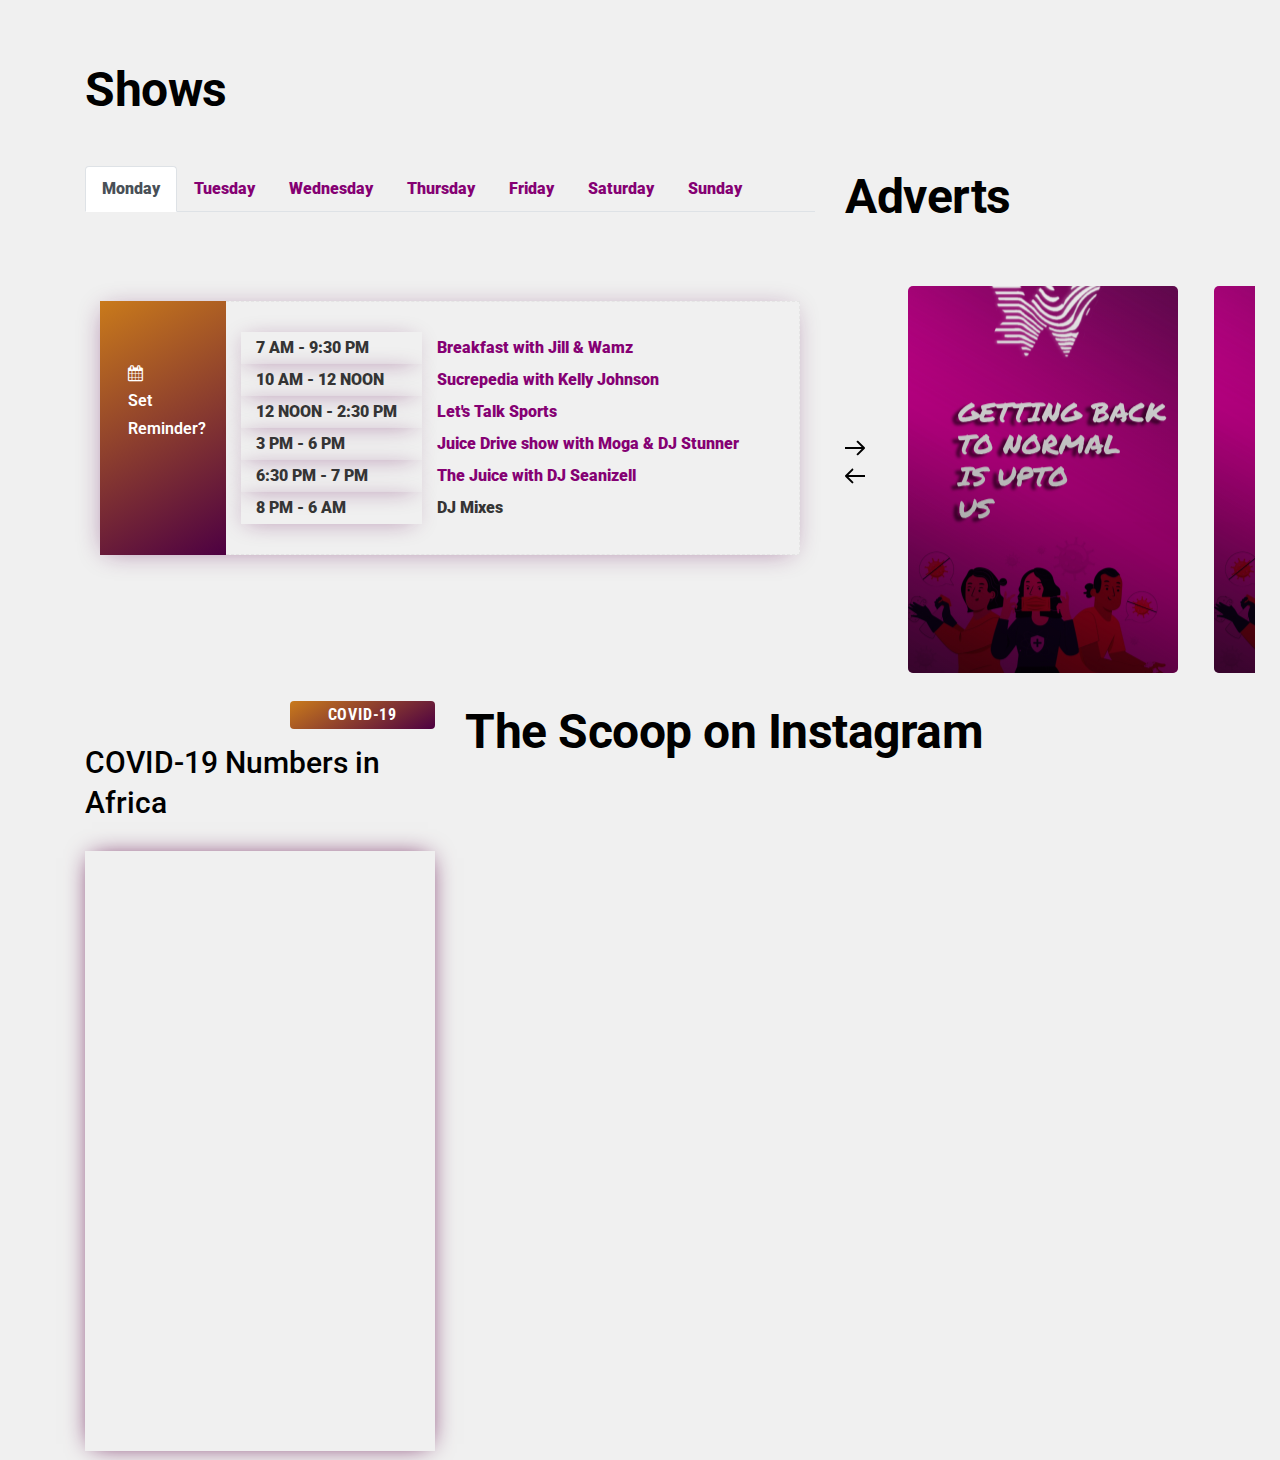
==== commit 78c2d916: "Update index.html" ====
--- a/index.html
+++ b/index.html
@@ -24,7 +24,7 @@
     <link rel="stylesheet" href="css/style.css">
     <link rel="stylesheet" href="https://cdn.materialdesignicons.com/5.4.55/css/materialdesignicons.min.css">
     <link rel="stylesheet" href="https://stackpath.bootstrapcdn.com/font-awesome/4.7.0/css/font-awesome.min.css" integrity="sha384-wvfXpqpZZVQGK6TAh5PVlGOfQNHSoD2xbE+QkPxCAFlNEevoEH3Sl0sibVcOQVnN" crossorigin="anonymous">
-    <link rel="stylesheet" href="https://fontawesome.com/releases/v5.10.0/css/all.css" integrity="sha384-AYmEC3Yw5cVb3ZcuHtOA93w35dYTsvhLPVnYs9eStHfGJvOvKxVfELGroGkvsg+p" crossorigin="anonymous"/>
+    <!-- <link rel="stylesheet" href="https://fontawesome.com/releases/v5.10.0/css/all.css" integrity="sha384-AYmEC3Yw5cVb3ZcuHtOA93w35dYTsvhLPVnYs9eStHfGJvOvKxVfELGroGkvsg+p" crossorigin="anonymous"/> -->
     <script src="https://code.iconify.design/1/1.0.7/iconify.min.js"></script>
 
   </head>
@@ -111,7 +111,8 @@
                     <div class="owl-carousel owl-carousel-tour-minimal data-carousel-minimal" data-items="1" data-dots="true" data-nav="false" data-auto-width="true" data-loop="true" data-margin="20px" data-sm-margin="0px" data-autoplay="false" data-mouse-drag="false">
                       <div class="owl-item-inner">
                         <article class="tour-minimal context-dark">
-                          <div class="tour-minimal-inner" style="background-image: url(images/ome-1-3-498x305.jpg);">
+                          <div class="tour-minimal-inner" style="background-image: url(images/);">
+                            <!-- ome-1-3-498x305.jpg -->
                             <div class="tour-minimal-header">
                               <div class="tour-minimal-badge" style="	background: linear-gradient(330deg, rgba(77,0,66,1) 0%, rgba(201,122,27,1) 100%)!important;">Presenters</div>
                             </div>
@@ -127,7 +128,8 @@
                       </div>
                       <div class="owl-item-inner">
                         <article class="tour-minimal context-dark">
-                          <div class="tour-minimal-inner" style="background-image: url(images/hme-1-3-498x305.jpg);">
+                          <div class="tour-minimal-inner" style="background-image: url(images/);">
+                            <!-- hme-1-3-498x305.jpg -->
                             <div class="tour-minimal-header">
                               <div class="tour-minimal-badge" style="	background: linear-gradient(330deg, rgba(77,0,66,1) 0%, rgba(201,122,27,1) 100%)!important;">Deejays</div>
                             </div>
@@ -2450,7 +2452,7 @@
     $(function()
   {
       var playerTrack = $("#player-track"), bgArtwork = $('#bg-artwork'), bgArtworkUrl, albumName = $('#album-name'), trackName = $('#track-name'), albumArt = $('#album-art'), sArea = $('#s-area'),  seekBar = $('#seek-bar'), trackTime = $('#track-time'), insTime = $('#ins-time'), sHover = $('#s-hover'), playPauseButton = $("#play-pause-button"),  i = playPauseButton.find('i'), tProgress = $('#current-time'), tTime = $('#track-length'), seekT, seekLoc, seekBarPos, cM, ctMinutes, ctSeconds, curMinutes, curSeconds, durMinutes, durSeconds, playProgress, bTime, nTime = 0, buffInterval = null, tFlag = false, albums =
-      ['Breakfast with Jill & Wams   ', 'Dj Veezy ','Dj Seanizell','Dj Veezy','DJ Seanizell','Dj Veezy','Dj Seanizell'], trackNames = ['ON AIR, Nairobi','The Juice In the Morning Mix - streamed 1 day ago (Next Club Juice)','Club Juice - streamed 1 day ago ','The Juice In the Morning Mix - streamed 1 day ago','Club Juice - streamed 2 days ago ','The Juice In the Morning Mix - streamed 2 days ago','Club Juice - streamed 2 days ago '], albumArtworks = ['_1','_2','_3','_4','_5','_6','_7'], trackUrl = 
+      ['The Link UP with Alfie   ', 'Dj Veezy ','Dj Seanizell','Dj Veezy','DJ Seanizell','Dj Veezy','Dj Seanizell'], trackNames = ['ON AIR, Nairobi','The Juice In the Morning Mix - streamed 1 day ago (Next Club Juice)','Club Juice - streamed 1 day ago ','The Juice In the Morning Mix - streamed 1 day ago','Club Juice - streamed 2 days ago ','The Juice In the Morning Mix - streamed 2 days ago','Club Juice - streamed 2 days ago '], albumArtworks = ['_1','_2','_3','_4','_5','_6','_7'], trackUrl = 
       [
      
       'https://node-09.zeno.fm/g17ynr3vta0uv?rj-ttl=5&rj-tok=AAABdI_efNoAWnHPGj0HjAmuUQ',
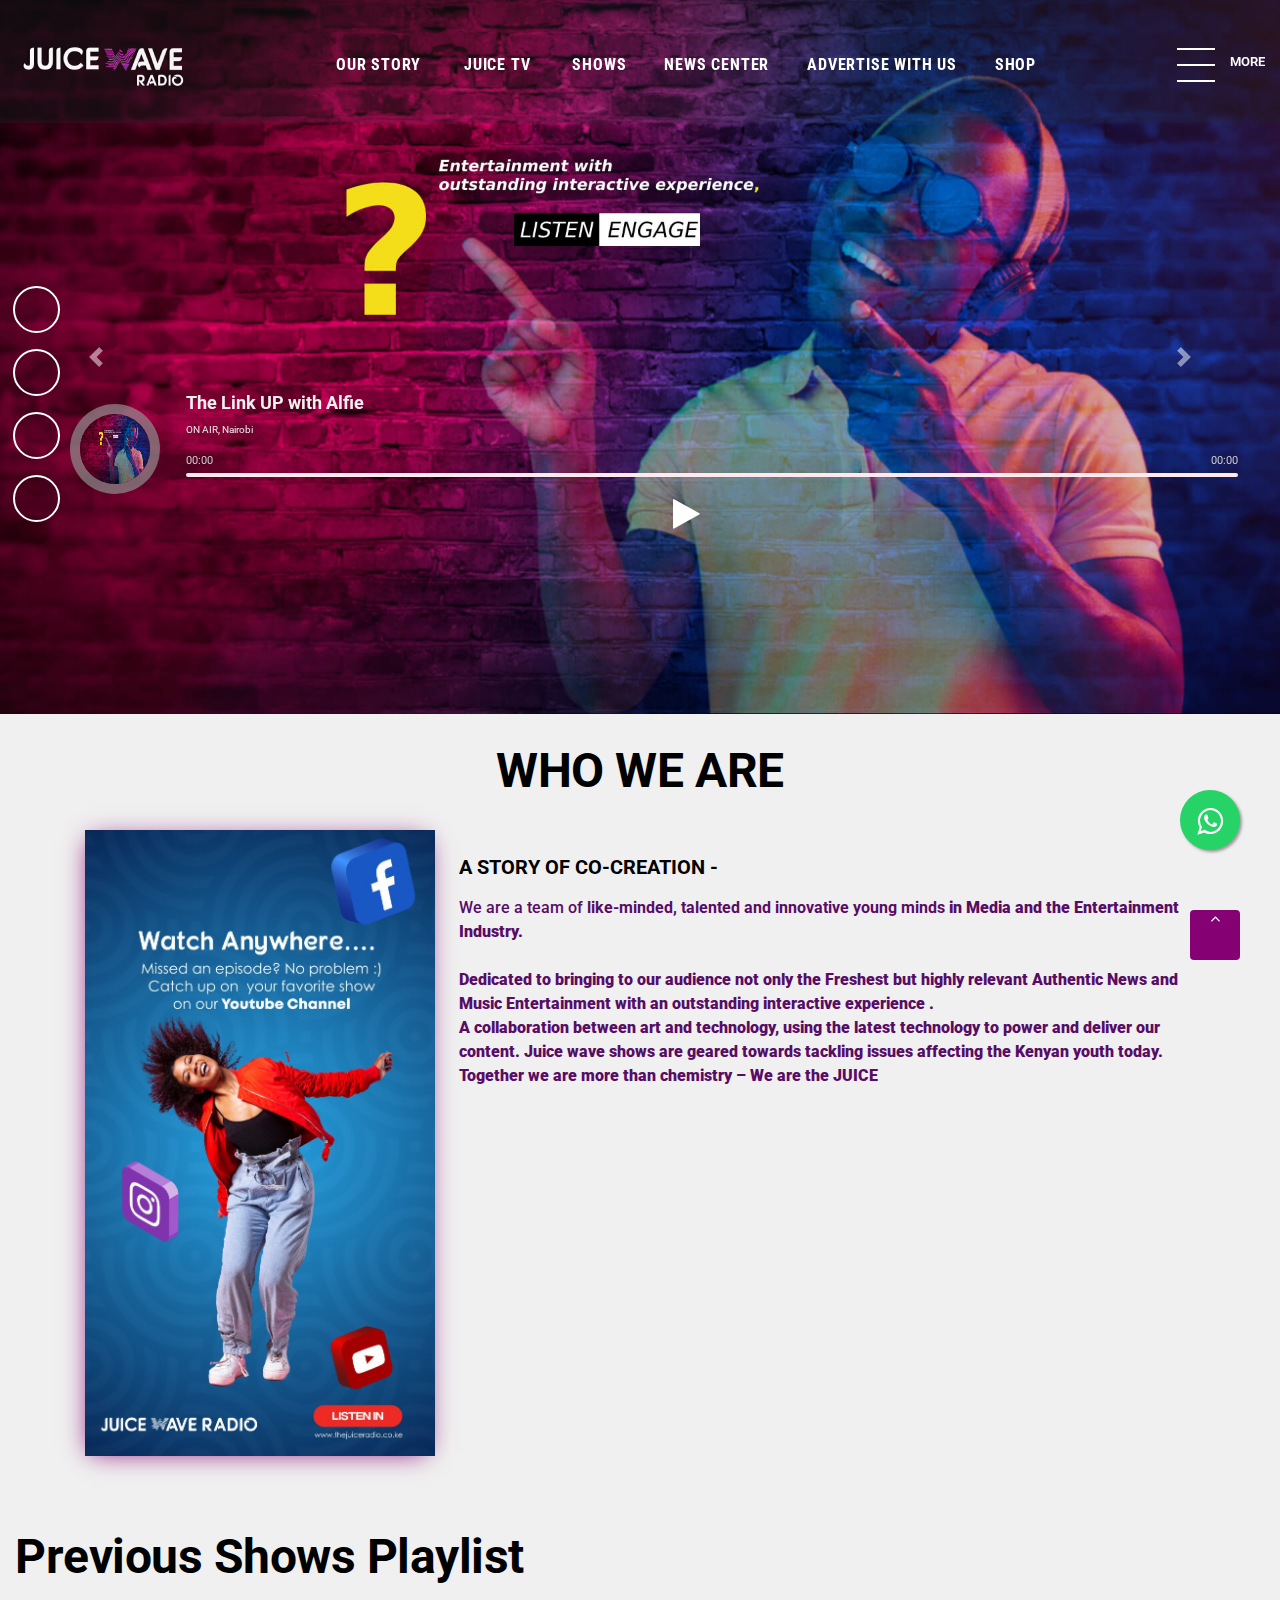
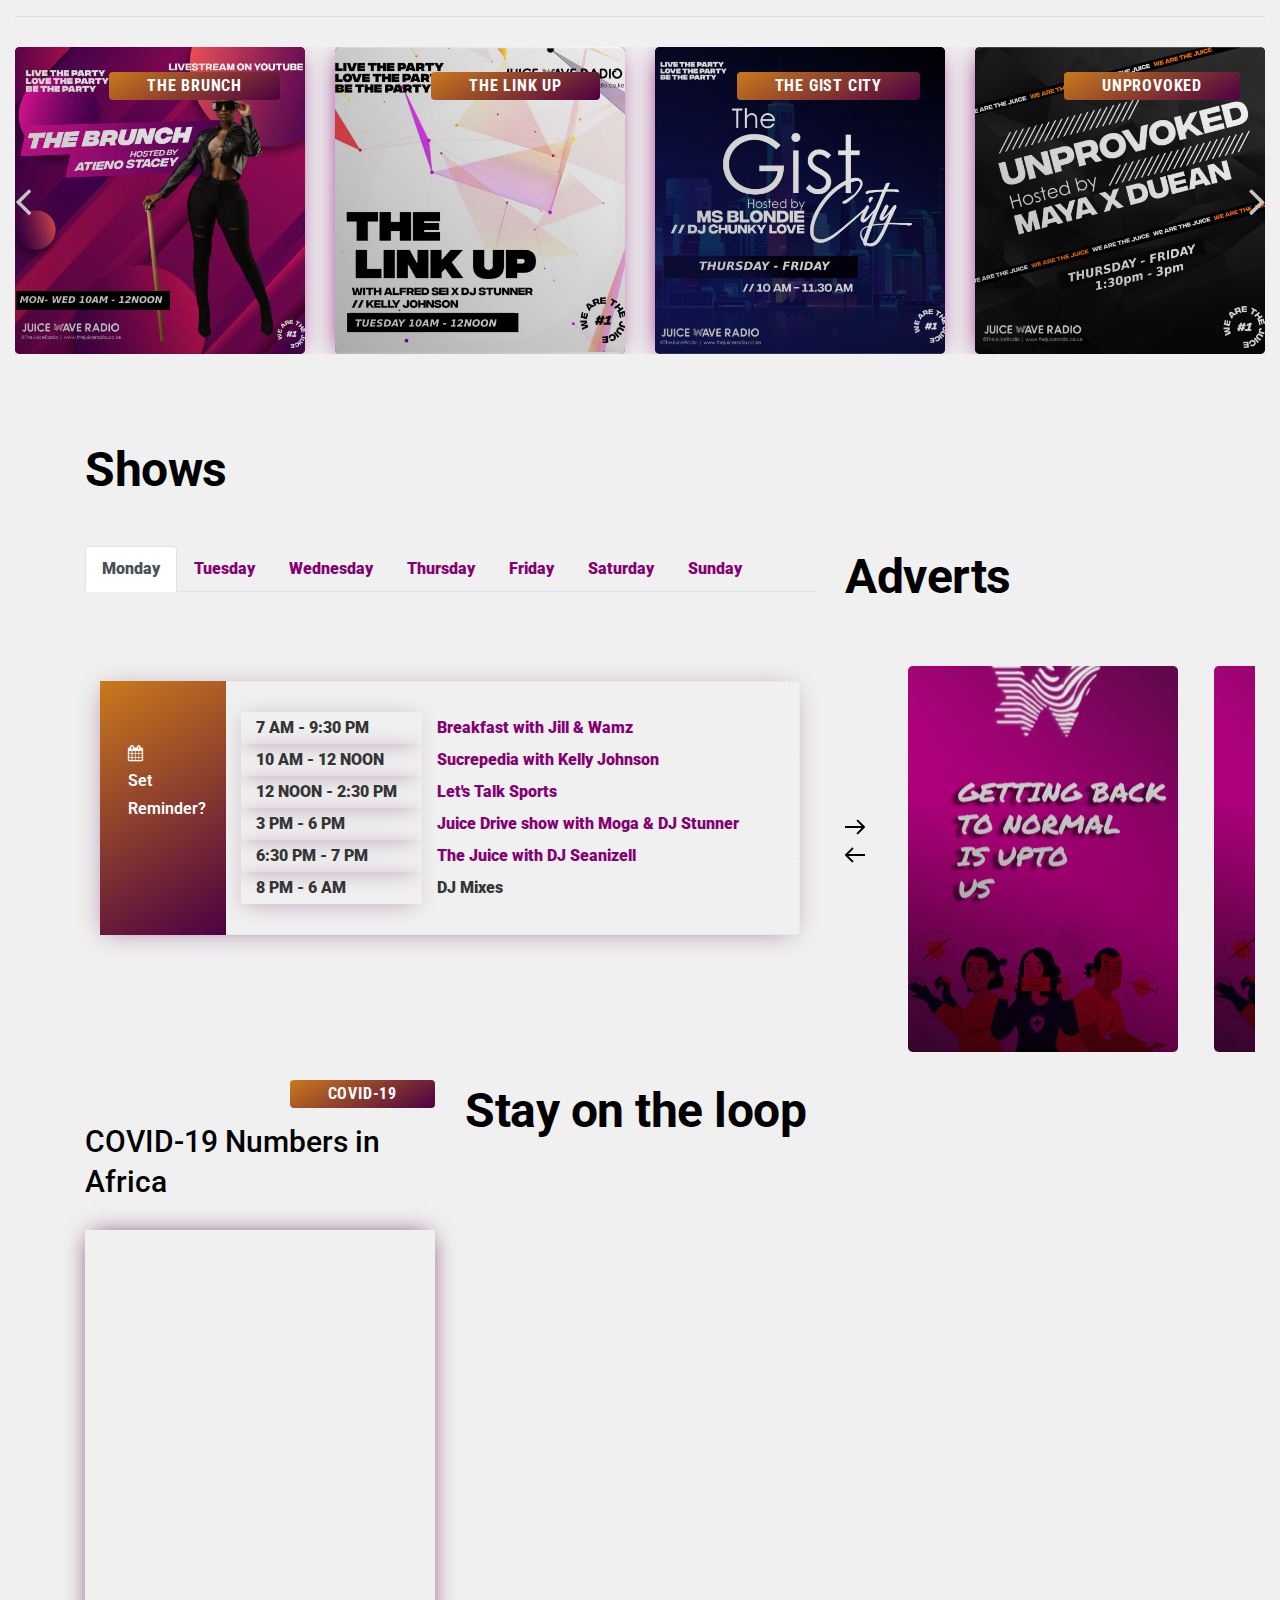
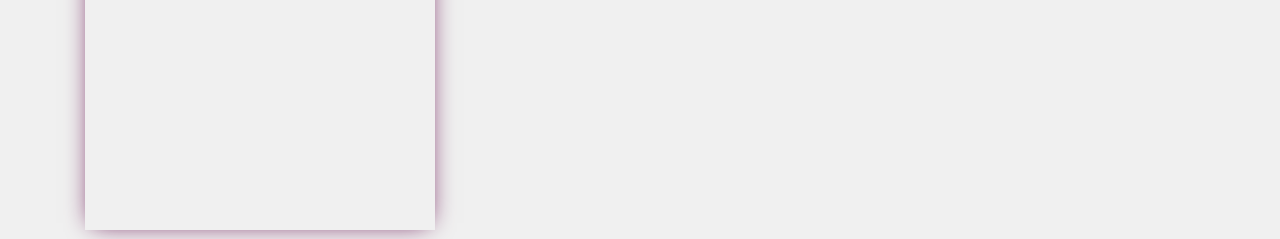
==== commit 66167db1: "employee response form" ====
--- a/index.html
+++ b/index.html
@@ -117,8 +117,8 @@
                               <div class="tour-minimal-badge" style="	background: linear-gradient(330deg, rgba(77,0,66,1) 0%, rgba(201,122,27,1) 100%)!important;">Presenters</div>
                             </div>
                             <div class="tour-minimal-main">
-                              <h4 class="tour-minimal-title"><a href=""  data-toggle="tooltip" data-placement="bottom" title="Available from 25th November 2020">Call for presenters</a></h4>
-                              <p class="tour-minimal-comment">Apply by: 25th November 2020, 4:00 PM</p>
+                              <h4 class="tour-minimal-title"><a href=""  data-toggle="tooltip" data-placement="bottom" title="Available from 1st June 2021">Call for presenters</a></h4>
+                              <p class="tour-minimal-comment">Apply by: 1st June 2021, 4:00 PM</p>
                             </div>
                             <div class="tour-minimal-caption">
                               <p>Announcing our call for fresh, dynamic and engaging presenters with unmatched talents to join the Juice precenters team</p>
@@ -134,8 +134,8 @@
                               <div class="tour-minimal-badge" style="	background: linear-gradient(330deg, rgba(77,0,66,1) 0%, rgba(201,122,27,1) 100%)!important;">Deejays</div>
                             </div>
                             <div class="tour-minimal-main">
-                              <h4 class="tour-minimal-title"><a href=""  data-toggle="tooltip" data-placement="bottom" title="Available from 25th November 2020">Call for Djs</a></h4>
-                              <p class="tour-minimal-comment">Apply by: 25th November 2020, 4:00 PM</p>
+                              <h4 class="tour-minimal-title"><a href=""  data-toggle="tooltip" data-placement="bottom" title="Available from 1st June 2021">Call for Djs</a></h4>
+                              <p class="tour-minimal-comment">Apply by: 1st June 2021, 4:00 PM</p>
                             </div>
                             <div class="tour-minimal-caption">
                               <p>Are You a Dj? want to spin at the Juice Radio? Send in a mix and tag @juiceradiokenya on instagram </p>
@@ -237,48 +237,41 @@
 
      <section>
 	     
-	<!-- COVID-19 Numbers in  Africa & The Scoop on Instagram -->
- 
-  <div class="top" >
-
-    <div class="container">
-        <div class="row">
-        <div class="col-lg-5 col-md-5 col-sm-12">
-
-            <div class="tour-minimal-header">
-<div class="tour-minimal-badge" style="	background: linear-gradient(330deg, rgba(77,0,66,1) 0%, rgba(201,122,27,1) 100%)!important;">Who we are </div>              </div>
-           
-            <br>
-        <h6 style="color:#590c66"> 
-		    <b> A STORY OF CO-CREATION -<b>  </br>
-		
-		   We are a team of <b> like-minded, talented and innovative young minds <b> in Media and the Entertainment Industry, </br>
-		    Dedicated to bringing to our audience not only the <b> Freshest <b>
-		    but highly relevant <b> Authentic News and Music Entertainment <b>
-		    with an <b> outstanding interactive experience <b>.  </br>
-		   A collaboration between art and technology,  
-	           using the <b> latest technology to power and deliver our content.<b>
-		   Juice wave shows are geared towards tackling issues affecting the Kenyan youth today.
-	          Together we are more than chemistry – We are the JUICE
-	</h6>          
-        </div>
+
+
+<div class="top">
+  <h2 class="text-center">  WHO WE ARE</h2>
+  <br>
+  <div class="container">
     
-
-      
-        <div class="col-lg-7 col-md-7 col-sm-12">
-          
-            <br>
-
-<iframe style="box-shadow: -2px 3px 25px -7px rgba(133,0,115,1);"  src="https://www.youtube.com/embed/OD45T-cDn5g?start=2031.000&end=2074.000&loop=1&theme=light&color=white&autohide=0" width="490" height="300" frameborder="0"></iframe>
-		
-		</div>
-
-        <!-- <div class="taggbox-container" style=" width:100%;height:100%;overflow: auto;"><script defer src="//web.taggbox.com/app/js/embed.min.js" type="text/javascript"></script><div class="taggbox-socialwall" data-wall-id="38451" view-url="https://app.taggbox.com/widget/e/38451">  </div></div> -->
+    <div class="media">
+      <div class="container">
+      <div class="row">
+
+
+      <img class="align-self-center " style="box-shadow: -2px 3px 25px -7px rgba(133,0,115,1);" width="350" height="300"  src="images/watch.jfif" class="d-block w-100" alt="...">
+
+      <div class="media-body ml-4">
+        <h5 class="mt-4 "><b> A STORY OF CO-CREATION -<b> </h5>
+       
+          <h6  class="mt-3" style="color:#590c66"> We are a team of <b> like-minded, talented and innovative young minds <b> in Media and the Entertainment Industry. </br>
+         <br>   Dedicated to bringing to our audience not only the <b> Freshest <b>
+            but highly relevant <b> Authentic News and Music Entertainment <b>
+            with an <b> outstanding interactive experience <b>.  </br>
+           A collaboration between art and technology,  
+                 using the <b> latest technology to power and deliver our content.<b>
+           Juice wave shows are geared towards tackling issues affecting the Kenyan youth today.
+                Together we are more than chemistry – We are the JUICE</h6>
+                
       </div>
-   
+
+    </div>
+    </div>
 </div>
+  </div>
+
 </div>
-		 
+
     
 
      <section class="section-sm ">
@@ -905,11 +898,10 @@
 
       
         <div class="col-lg-8 col-md-8 col-sm-12">
-            <h2>   The Scoop on Instagram</h2>
+            <h2>   Stay on the loop </h2>
             <br>
 
-          <div class="taggbox-container" style="width:100%;height:100%;overflow: auto;"><div class="taggbox-socialwall" data-wall-id="55180" view-url="https://widget.taggbox.com/55180"></div><script src="https://widget.taggbox.com/embed.min.js" type="text/javascript"></script></div>
-
+          <div class="taggbox-container" style="width:100%;height:100%;overflow: auto;"><div class="taggbox-socialwall" data-wall-id="58096" view-url="https://widget.taggbox.com/58096"></div><script src="https://widget.taggbox.com/embed.min.js" type="text/javascript"></script></div>
         <!-- <div class="taggbox-container" style=" width:100%;height:100%;overflow: auto;"><script defer src="//web.taggbox.com/app/js/embed.min.js" type="text/javascript"></script><div class="taggbox-socialwall" data-wall-id="38451" view-url="https://app.taggbox.com/widget/e/38451">  </div></div> -->
       </div>
    
@@ -2418,7 +2410,7 @@
         <div class="modal-body">
         
           <div class="tour-2-caption context-light">
-            <p class="tour-2-price"> <strong style="color:rgb(0, 0, 0)">All website features will be available from 25th November 2020.  </strong> </p>
+            <p class="tour-2-price"> <strong style="color:rgb(0, 0, 0)">All website features will be available from 1st June 2021.  </strong> </p>
 
             <p class="tour-2-Price">We are just setting up for our official Launching date<br>  </p>
 
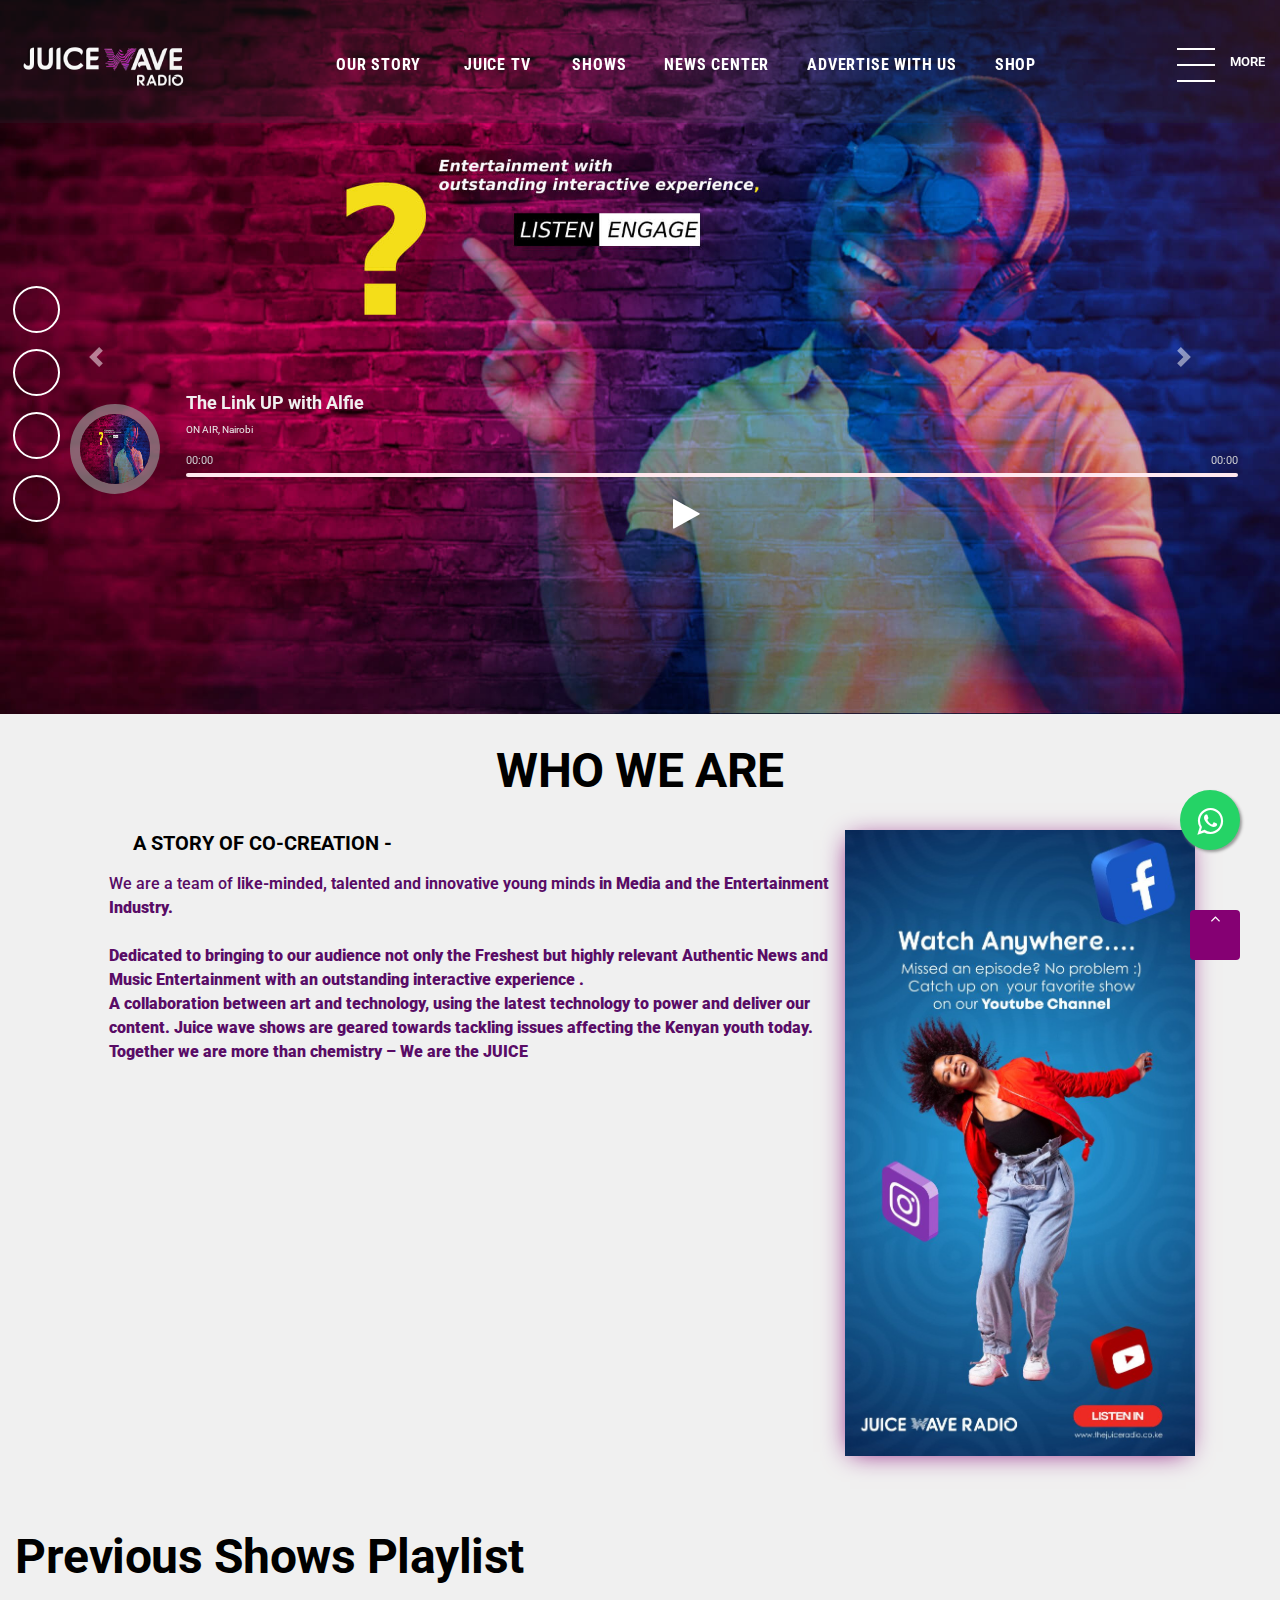
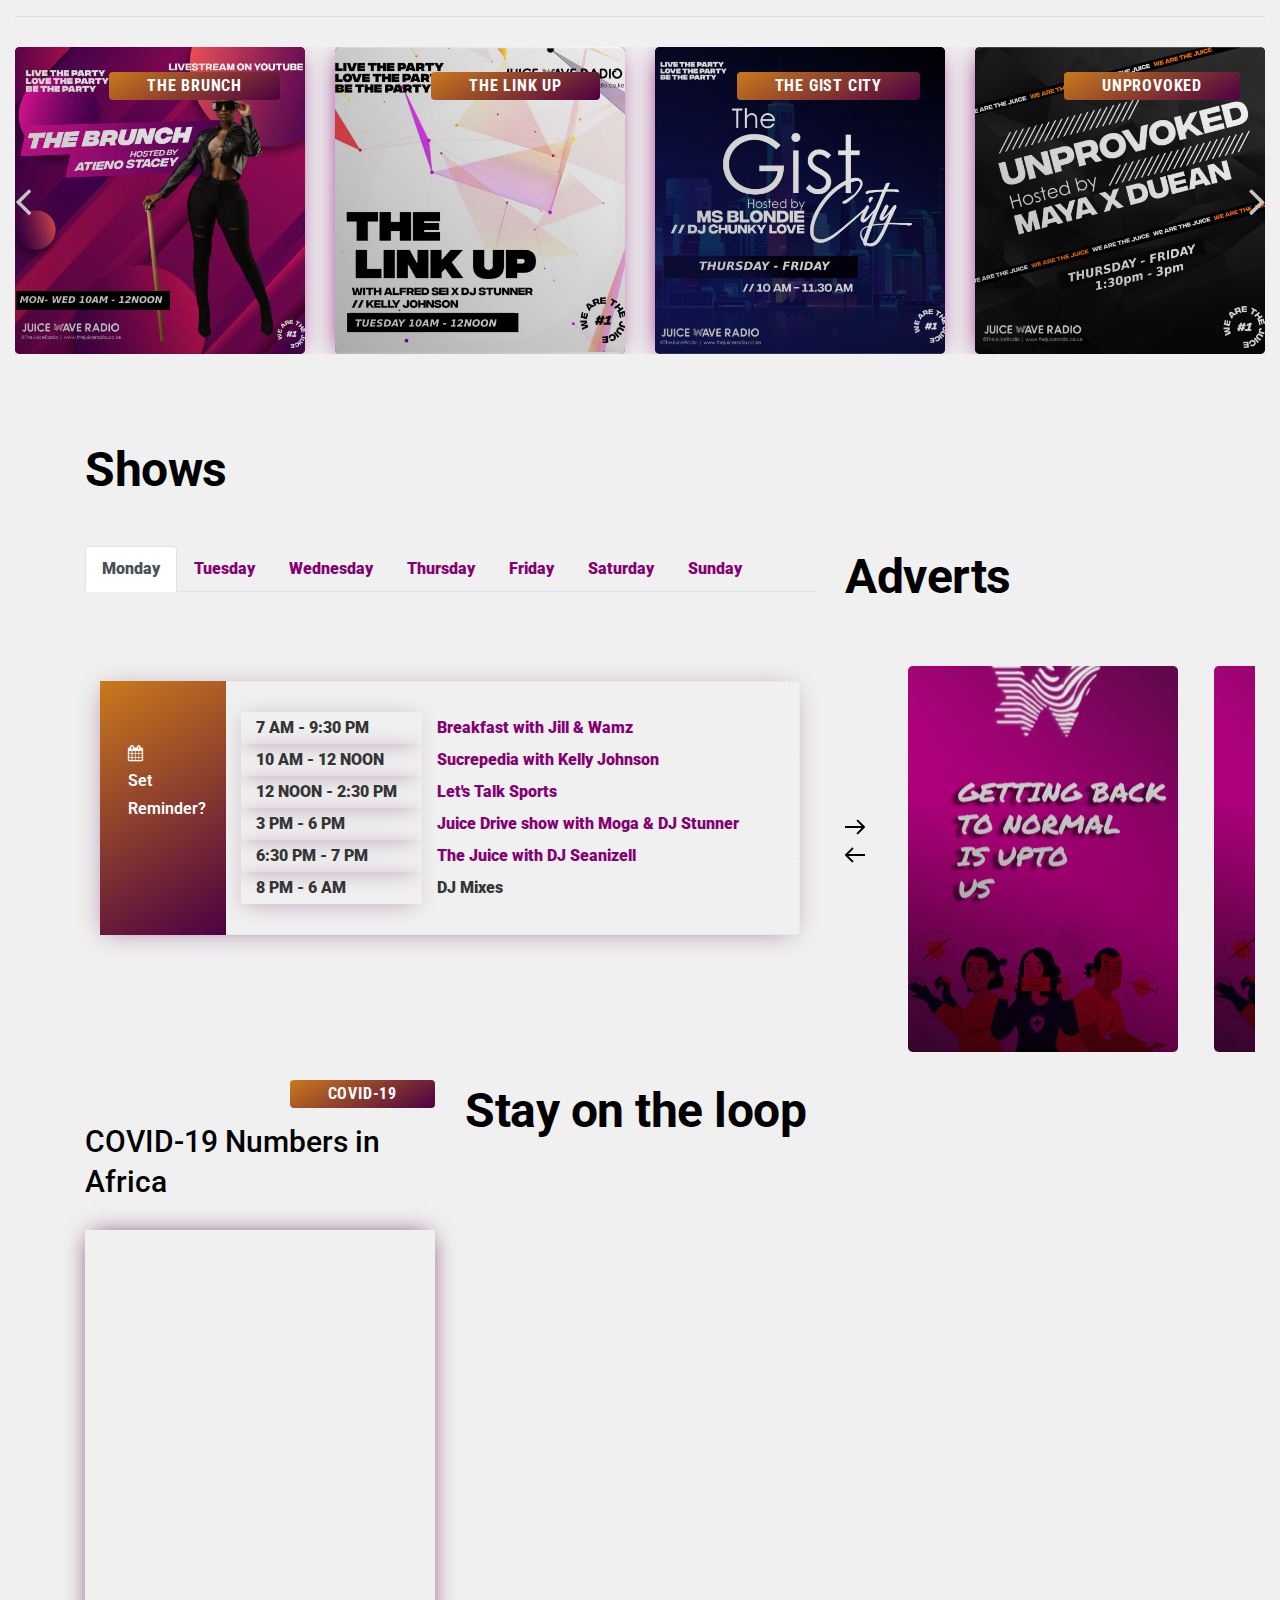
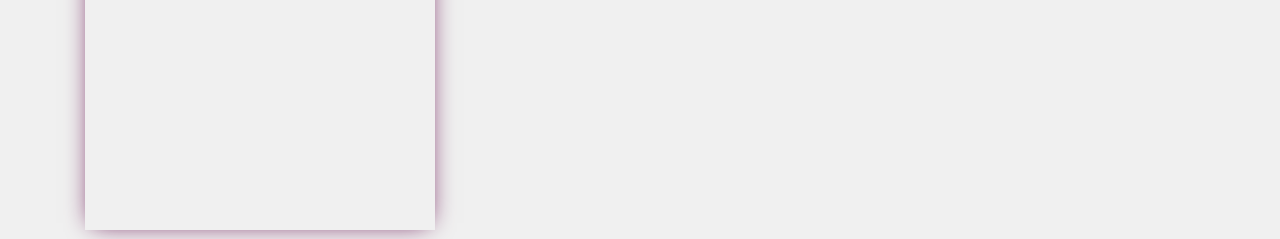
==== commit ddb7fd79: "employee response form" ====
--- a/index.html
+++ b/index.html
@@ -249,10 +249,9 @@
       <div class="row">
 
 
-      <img class="align-self-center " style="box-shadow: -2px 3px 25px -7px rgba(133,0,115,1);" width="350" height="300"  src="images/watch.jfif" class="d-block w-100" alt="...">
 
       <div class="media-body ml-4">
-        <h5 class="mt-4 "><b> A STORY OF CO-CREATION -<b> </h5>
+        <h5 class="ml-4 "><b> A STORY OF CO-CREATION -<b> </h5>
        
           <h6  class="mt-3" style="color:#590c66"> We are a team of <b> like-minded, talented and innovative young minds <b> in Media and the Entertainment Industry. </br>
          <br>   Dedicated to bringing to our audience not only the <b> Freshest <b>
@@ -264,6 +263,7 @@
                 Together we are more than chemistry – We are the JUICE</h6>
                 
       </div>
+      <img class="align-self-center " style="box-shadow: -2px 3px 25px -7px rgba(133,0,115,1);" width="350" height="300"  src="images/watch.jfif" class="d-block w-100" alt="...">
 
     </div>
     </div>
